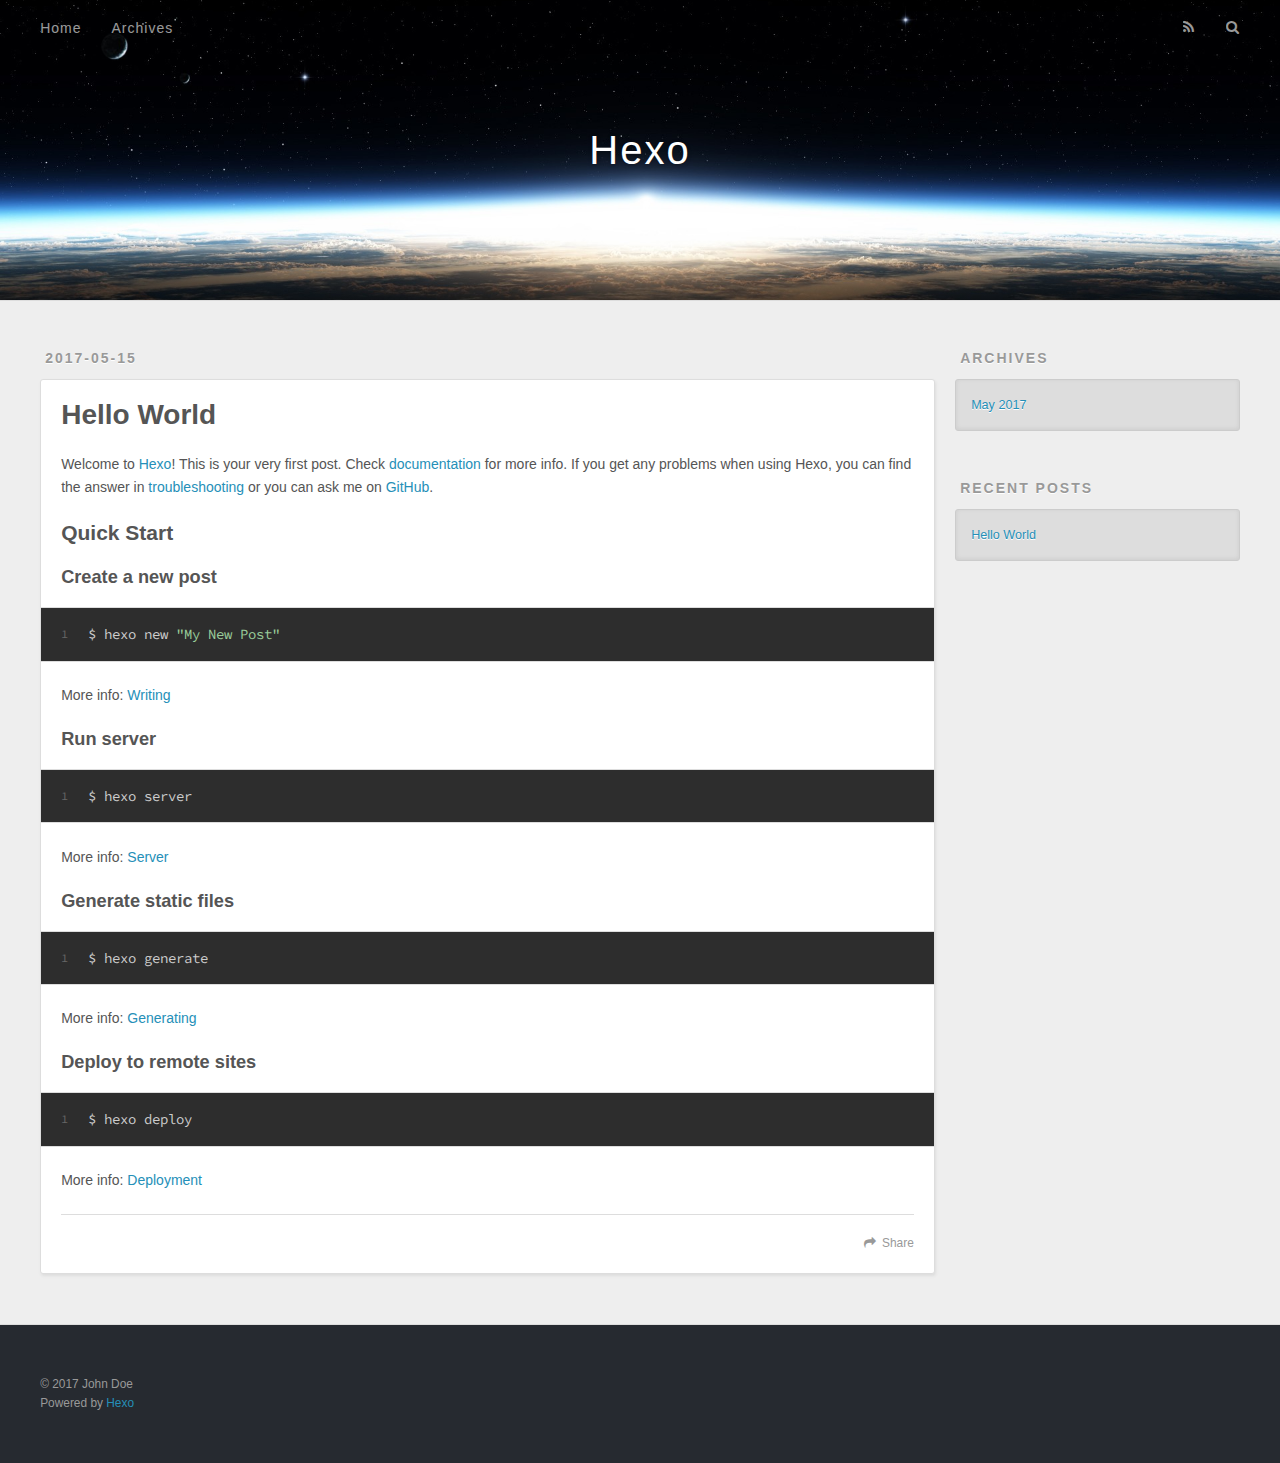
==== index.html @ 4400b2f4 "Hexo bolg -1" ====
<!DOCTYPE html>
<html>
<head>
  <meta charset="utf-8">
  
  <title>Hexo</title>
  <meta name="viewport" content="width=device-width, initial-scale=1, maximum-scale=1">
  <meta property="og:type" content="website">
<meta property="og:title" content="Hexo">
<meta property="og:url" content="http://yoursite.com/index.html">
<meta property="og:site_name" content="Hexo">
<meta name="twitter:card" content="summary">
<meta name="twitter:title" content="Hexo">
  
    <link rel="alternate" href="/atom.xml" title="Hexo" type="application/atom+xml">
  
  
    <link rel="icon" href="/favicon.png">
  
  
    <link href="//fonts.googleapis.com/css?family=Source+Code+Pro" rel="stylesheet" type="text/css">
  
  <link rel="stylesheet" href="/css/style.css">
  

</head>

<body>
  <div id="container">
    <div id="wrap">
      <header id="header">
  <div id="banner"></div>
  <div id="header-outer" class="outer">
    <div id="header-title" class="inner">
      <h1 id="logo-wrap">
        <a href="/" id="logo">Hexo</a>
      </h1>
      
    </div>
    <div id="header-inner" class="inner">
      <nav id="main-nav">
        <a id="main-nav-toggle" class="nav-icon"></a>
        
          <a class="main-nav-link" href="/">Home</a>
        
          <a class="main-nav-link" href="/archives">Archives</a>
        
      </nav>
      <nav id="sub-nav">
        
          <a id="nav-rss-link" class="nav-icon" href="/atom.xml" title="RSS Feed"></a>
        
        <a id="nav-search-btn" class="nav-icon" title="Search"></a>
      </nav>
      <div id="search-form-wrap">
        <form action="//google.com/search" method="get" accept-charset="UTF-8" class="search-form"><input type="search" name="q" class="search-form-input" placeholder="Search"><button type="submit" class="search-form-submit">&#xF002;</button><input type="hidden" name="sitesearch" value="http://yoursite.com"></form>
      </div>
    </div>
  </div>
</header>
      <div class="outer">
        <section id="main">
  
    <article id="post-hello-world" class="article article-type-post" itemscope itemprop="blogPost">
  <div class="article-meta">
    <a href="/2017/05/15/hello-world/" class="article-date">
  <time datetime="2017-05-14T20:40:53.000Z" itemprop="datePublished">2017-05-15</time>
</a>
    
  </div>
  <div class="article-inner">
    
    
      <header class="article-header">
        
  
    <h1 itemprop="name">
      <a class="article-title" href="/2017/05/15/hello-world/">Hello World</a>
    </h1>
  

      </header>
    
    <div class="article-entry" itemprop="articleBody">
      
        <p>Welcome to <a href="https://hexo.io/" target="_blank" rel="external">Hexo</a>! This is your very first post. Check <a href="https://hexo.io/docs/" target="_blank" rel="external">documentation</a> for more info. If you get any problems when using Hexo, you can find the answer in <a href="https://hexo.io/docs/troubleshooting.html" target="_blank" rel="external">troubleshooting</a> or you can ask me on <a href="https://github.com/hexojs/hexo/issues" target="_blank" rel="external">GitHub</a>.</p>
<h2 id="Quick-Start"><a href="#Quick-Start" class="headerlink" title="Quick Start"></a>Quick Start</h2><h3 id="Create-a-new-post"><a href="#Create-a-new-post" class="headerlink" title="Create a new post"></a>Create a new post</h3><figure class="highlight bash"><table><tr><td class="gutter"><pre><div class="line">1</div></pre></td><td class="code"><pre><div class="line">$ hexo new <span class="string">"My New Post"</span></div></pre></td></tr></table></figure>
<p>More info: <a href="https://hexo.io/docs/writing.html" target="_blank" rel="external">Writing</a></p>
<h3 id="Run-server"><a href="#Run-server" class="headerlink" title="Run server"></a>Run server</h3><figure class="highlight bash"><table><tr><td class="gutter"><pre><div class="line">1</div></pre></td><td class="code"><pre><div class="line">$ hexo server</div></pre></td></tr></table></figure>
<p>More info: <a href="https://hexo.io/docs/server.html" target="_blank" rel="external">Server</a></p>
<h3 id="Generate-static-files"><a href="#Generate-static-files" class="headerlink" title="Generate static files"></a>Generate static files</h3><figure class="highlight bash"><table><tr><td class="gutter"><pre><div class="line">1</div></pre></td><td class="code"><pre><div class="line">$ hexo generate</div></pre></td></tr></table></figure>
<p>More info: <a href="https://hexo.io/docs/generating.html" target="_blank" rel="external">Generating</a></p>
<h3 id="Deploy-to-remote-sites"><a href="#Deploy-to-remote-sites" class="headerlink" title="Deploy to remote sites"></a>Deploy to remote sites</h3><figure class="highlight bash"><table><tr><td class="gutter"><pre><div class="line">1</div></pre></td><td class="code"><pre><div class="line">$ hexo deploy</div></pre></td></tr></table></figure>
<p>More info: <a href="https://hexo.io/docs/deployment.html" target="_blank" rel="external">Deployment</a></p>

      
    </div>
    <footer class="article-footer">
      <a data-url="http://yoursite.com/2017/05/15/hello-world/" data-id="cj2p63cyx0000f2xc9zfy4nhj" class="article-share-link">Share</a>
      
      
    </footer>
  </div>
  
</article>


  

</section>
        
          <aside id="sidebar">
  
    

  
    

  
    
  
    
  <div class="widget-wrap">
    <h3 class="widget-title">Archives</h3>
    <div class="widget">
      <ul class="archive-list"><li class="archive-list-item"><a class="archive-list-link" href="/archives/2017/05/">May 2017</a></li></ul>
    </div>
  </div>


  
    
  <div class="widget-wrap">
    <h3 class="widget-title">Recent Posts</h3>
    <div class="widget">
      <ul>
        
          <li>
            <a href="/2017/05/15/hello-world/">Hello World</a>
          </li>
        
      </ul>
    </div>
  </div>

  
</aside>
        
      </div>
      <footer id="footer">
  
  <div class="outer">
    <div id="footer-info" class="inner">
      &copy; 2017 John Doe<br>
      Powered by <a href="http://hexo.io/" target="_blank">Hexo</a>
    </div>
  </div>
</footer>
    </div>
    <nav id="mobile-nav">
  
    <a href="/" class="mobile-nav-link">Home</a>
  
    <a href="/archives" class="mobile-nav-link">Archives</a>
  
</nav>
    

<script src="//ajax.googleapis.com/ajax/libs/jquery/2.0.3/jquery.min.js"></script>


  <link rel="stylesheet" href="/fancybox/jquery.fancybox.css">
  <script src="/fancybox/jquery.fancybox.pack.js"></script>


<script src="/js/script.js"></script>

  </div>
</body>
</html>
---- css/style.css ----
body {
  width: 100%;
}
body:before,
body:after {
  content: "";
  display: table;
}
body:after {
  clear: both;
}
html,
body,
div,
span,
applet,
object,
iframe,
h1,
h2,
h3,
h4,
h5,
h6,
p,
blockquote,
pre,
a,
abbr,
acronym,
address,
big,
cite,
code,
del,
dfn,
em,
img,
ins,
kbd,
q,
s,
samp,
small,
strike,
strong,
sub,
sup,
tt,
var,
dl,
dt,
dd,
ol,
ul,
li,
fieldset,
form,
label,
legend,
table,
caption,
tbody,
tfoot,
thead,
tr,
th,
td {
  margin: 0;
  padding: 0;
  border: 0;
  outline: 0;
  font-weight: inherit;
  font-style: inherit;
  font-family: inherit;
  font-size: 100%;
  vertical-align: baseline;
}
body {
  line-height: 1;
  color: #000;
  background: #fff;
}
ol,
ul {
  list-style: none;
}
table {
  border-collapse: separate;
  border-spacing: 0;
  vertical-align: middle;
}
caption,
th,
td {
  text-align: left;
  font-weight: normal;
  vertical-align: middle;
}
a img {
  border: none;
}
input,
button {
  margin: 0;
  padding: 0;
}
input::-moz-focus-inner,
button::-moz-focus-inner {
  border: 0;
  padding: 0;
}
@font-face {
  font-family: FontAwesome;
  font-style: normal;
  font-weight: normal;
  src: url("fonts/fontawesome-webfont.eot?v=#4.0.3");
  src: url("fonts/fontawesome-webfont.eot?#iefix&v=#4.0.3") format("embedded-opentype"), url("fonts/fontawesome-webfont.woff?v=#4.0.3") format("woff"), url("fonts/fontawesome-webfont.ttf?v=#4.0.3") format("truetype"), url("fonts/fontawesome-webfont.svg#fontawesomeregular?v=#4.0.3") format("svg");
}
html,
body,
#container {
  height: 100%;
}
body {
  background: #eee;
  font: 14px "Helvetica Neue", Helvetica, Arial, sans-serif;
  -webkit-text-size-adjust: 100%;
}
.outer {
  max-width: 1220px;
  margin: 0 auto;
  padding: 0 20px;
}
.outer:before,
.outer:after {
  content: "";
  display: table;
}
.outer:after {
  clear: both;
}
.inner {
  display: inline;
  float: left;
  width: 98.33333333333333%;
  margin: 0 0.833333333333333%;
}
.left,
.alignleft {
  float: left;
}
.right,
.alignright {
  float: right;
}
.clear {
  clear: both;
}
#container {
  position: relative;
}
.mobile-nav-on {
  overflow: hidden;
}
#wrap {
  height: 100%;
  width: 100%;
  position: absolute;
  top: 0;
  left: 0;
  -webkit-transition: 0.2s ease-out;
  -moz-transition: 0.2s ease-out;
  -ms-transition: 0.2s ease-out;
  transition: 0.2s ease-out;
  z-index: 1;
  background: #eee;
}
.mobile-nav-on #wrap {
  left: 280px;
}
@media screen and (min-width: 768px) {
  #main {
    display: inline;
    float: left;
    width: 73.33333333333333%;
    margin: 0 0.833333333333333%;
  }
}
.article-date,
.article-category-link,
.archive-year,
.widget-title {
  text-decoration: none;
  text-transform: uppercase;
  letter-spacing: 2px;
  color: #999;
  margin-bottom: 1em;
  margin-left: 5px;
  line-height: 1em;
  text-shadow: 0 1px #fff;
  font-weight: bold;
}
.article-inner,
.archive-article-inner {
  background: #fff;
  -webkit-box-shadow: 1px 2px 3px #ddd;
  box-shadow: 1px 2px 3px #ddd;
  border: 1px solid #ddd;
  border-radius: 3px;
}
.article-entry h1,
.widget h1 {
  font-size: 2em;
}
.article-entry h2,
.widget h2 {
  font-size: 1.5em;
}
.article-entry h3,
.widget h3 {
  font-size: 1.3em;
}
.article-entry h4,
.widget h4 {
  font-size: 1.2em;
}
.article-entry h5,
.widget h5 {
  font-size: 1em;
}
.article-entry h6,
.widget h6 {
  font-size: 1em;
  color: #999;
}
.article-entry hr,
.widget hr {
  border: 1px dashed #ddd;
}
.article-entry strong,
.widget strong {
  font-weight: bold;
}
.article-entry em,
.widget em,
.article-entry cite,
.widget cite {
  font-style: italic;
}
.article-entry sup,
.widget sup,
.article-entry sub,
.widget sub {
  font-size: 0.75em;
  line-height: 0;
  position: relative;
  vertical-align: baseline;
}
.article-entry sup,
.widget sup {
  top: -0.5em;
}
.article-entry sub,
.widget sub {
  bottom: -0.2em;
}
.article-entry small,
.widget small {
  font-size: 0.85em;
}
.article-entry acronym,
.widget acronym,
.article-entry abbr,
.widget abbr {
  border-bottom: 1px dotted;
}
.article-entry ul,
.widget ul,
.article-entry ol,
.widget ol,
.article-entry dl,
.widget dl {
  margin: 0 20px;
  line-height: 1.6em;
}
.article-entry ul ul,
.widget ul ul,
.article-entry ol ul,
.widget ol ul,
.article-entry ul ol,
.widget ul ol,
.article-entry ol ol,
.widget ol ol {
  margin-top: 0;
  margin-bottom: 0;
}
.article-entry ul,
.widget ul {
  list-style: disc;
}
.article-entry ol,
.widget ol {
  list-style: decimal;
}
.article-entry dt,
.widget dt {
  font-weight: bold;
}
#header {
  height: 300px;
  position: relative;
  border-bottom: 1px solid #ddd;
}
#header:before,
#header:after {
  content: "";
  position: absolute;
  left: 0;
  right: 0;
  height: 40px;
}
#header:before {
  top: 0;
  background: -webkit-linear-gradient(rgba(0,0,0,0.2), transparent);
  background: -moz-linear-gradient(rgba(0,0,0,0.2), transparent);
  background: -ms-linear-gradient(rgba(0,0,0,0.2), transparent);
  background: linear-gradient(rgba(0,0,0,0.2), transparent);
}
#header:after {
  bottom: 0;
  background: -webkit-linear-gradient(transparent, rgba(0,0,0,0.2));
  background: -moz-linear-gradient(transparent, rgba(0,0,0,0.2));
  background: -ms-linear-gradient(transparent, rgba(0,0,0,0.2));
  background: linear-gradient(transparent, rgba(0,0,0,0.2));
}
#header-outer {
  height: 100%;
  position: relative;
}
#header-inner {
  position: relative;
  overflow: hidden;
}
#banner {
  position: absolute;
  top: 0;
  left: 0;
  width: 100%;
  height: 100%;
  background: url("images/banner.jpg") center #000;
  -webkit-background-size: cover;
  -moz-background-size: cover;
  background-size: cover;
  z-index: -1;
}
#header-title {
  text-align: center;
  height: 40px;
  position: absolute;
  top: 50%;
  left: 0;
  margin-top: -20px;
}
#logo,
#subtitle {
  text-decoration: none;
  color: #fff;
  font-weight: 300;
  text-shadow: 0 1px 4px rgba(0,0,0,0.3);
}
#logo {
  font-size: 40px;
  line-height: 40px;
  letter-spacing: 2px;
}
#subtitle {
  font-size: 16px;
  line-height: 16px;
  letter-spacing: 1px;
}
#subtitle-wrap {
  margin-top: 16px;
}
#main-nav {
  float: left;
  margin-left: -15px;
}
.nav-icon,
.main-nav-link {
  float: left;
  color: #fff;
  opacity: 0.6;
  text-decoration: none;
  text-shadow: 0 1px rgba(0,0,0,0.2);
  -webkit-transition: opacity 0.2s;
  -moz-transition: opacity 0.2s;
  -ms-transition: opacity 0.2s;
  transition: opacity 0.2s;
  display: block;
  padding: 20px 15px;
}
.nav-icon:hover,
.main-nav-link:hover {
  opacity: 1;
}
.nav-icon {
  font-family: FontAwesome;
  text-align: center;
  font-size: 14px;
  width: 14px;
  height: 14px;
  padding: 20px 15px;
  position: relative;
  cursor: pointer;
}
.main-nav-link {
  font-weight: 300;
  letter-spacing: 1px;
}
@media screen and (max-width: 479px) {
  .main-nav-link {
    display: none;
  }
}
#main-nav-toggle {
  display: none;
}
#main-nav-toggle:before {
  content: "\f0c9";
}
@media screen and (max-width: 479px) {
  #main-nav-toggle {
    display: block;
  }
}
#sub-nav {
  float: right;
  margin-right: -15px;
}
#nav-rss-link:before {
  content: "\f09e";
}
#nav-search-btn:before {
  content: "\f002";
}
#search-form-wrap {
  position: absolute;
  top: 15px;
  width: 150px;
  height: 30px;
  right: -150px;
  opacity: 0;
  -webkit-transition: 0.2s ease-out;
  -moz-transition: 0.2s ease-out;
  -ms-transition: 0.2s ease-out;
  transition: 0.2s ease-out;
}
#search-form-wrap.on {
  opacity: 1;
  right: 0;
}
@media screen and (max-width: 479px) {
  #search-form-wrap {
    width: 100%;
    right: -100%;
  }
}
.search-form {
  position: absolute;
  top: 0;
  left: 0;
  right: 0;
  background: #fff;
  padding: 5px 15px;
  border-radius: 15px;
  -webkit-box-shadow: 0 0 10px rgba(0,0,0,0.3);
  box-shadow: 0 0 10px rgba(0,0,0,0.3);
}
.search-form-input {
  border: none;
  background: none;
  color: #555;
  width: 100%;
  font: 13px "Helvetica Neue", Helvetica, Arial, sans-serif;
  outline: none;
}
.search-form-input::-webkit-search-results-decoration,
.search-form-input::-webkit-search-cancel-button {
  -webkit-appearance: none;
}
.search-form-submit {
  position: absolute;
  top: 50%;
  right: 10px;
  margin-top: -7px;
  font: 13px FontAwesome;
  border: none;
  background: none;
  color: #bbb;
  cursor: pointer;
}
.search-form-submit:hover,
.search-form-submit:focus {
  color: #777;
}
.article {
  margin: 50px 0;
}
.article-inner {
  overflow: hidden;
}
.article-meta:before,
.article-meta:after {
  content: "";
  display: table;
}
.article-meta:after {
  clear: both;
}
.article-date {
  float: left;
}
.article-category {
  float: left;
  line-height: 1em;
  color: #ccc;
  text-shadow: 0 1px #fff;
  margin-left: 8px;
}
.article-category:before {
  content: "\2022";
}
.article-category-link {
  margin: 0 12px 1em;
}
.article-header {
  padding: 20px 20px 0;
}
.article-title {
  text-decoration: none;
  font-size: 2em;
  font-weight: bold;
  color: #555;
  line-height: 1.1em;
  -webkit-transition: color 0.2s;
  -moz-transition: color 0.2s;
  -ms-transition: color 0.2s;
  transition: color 0.2s;
}
a.article-title:hover {
  color: #258fb8;
}
.article-entry {
  color: #555;
  padding: 0 20px;
}
.article-entry:before,
.article-entry:after {
  content: "";
  display: table;
}
.article-entry:after {
  clear: both;
}
.article-entry p,
.article-entry table {
  line-height: 1.6em;
  margin: 1.6em 0;
}
.article-entry h1,
.article-entry h2,
.article-entry h3,
.article-entry h4,
.article-entry h5,
.article-entry h6 {
  font-weight: bold;
}
.article-entry h1,
.article-entry h2,
.article-entry h3,
.article-entry h4,
.article-entry h5,
.article-entry h6 {
  line-height: 1.1em;
  margin: 1.1em 0;
}
.article-entry a {
  color: #258fb8;
  text-decoration: none;
}
.article-entry a:hover {
  text-decoration: underline;
}
.article-entry ul,
.article-entry ol,
.article-entry dl {
  margin-top: 1.6em;
  margin-bottom: 1.6em;
}
.article-entry img,
.article-entry video {
  max-width: 100%;
  height: auto;
  display: block;
  margin: auto;
}
.article-entry iframe {
  border: none;
}
.article-entry table {
  width: 100%;
  border-collapse: collapse;
  border-spacing: 0;
}
.article-entry th {
  font-weight: bold;
  border-bottom: 3px solid #ddd;
  padding-bottom: 0.5em;
}
.article-entry td {
  border-bottom: 1px solid #ddd;
  padding: 10px 0;
}
.article-entry blockquote {
  font-family: Georgia, "Times New Roman", serif;
  font-size: 1.4em;
  margin: 1.6em 20px;
  text-align: center;
}
.article-entry blockquote footer {
  font-size: 14px;
  margin: 1.6em 0;
  font-family: "Helvetica Neue", Helvetica, Arial, sans-serif;
}
.article-entry blockquote footer cite:before {
  content: "—";
  padding: 0 0.5em;
}
.article-entry .pullquote {
  text-align: left;
  width: 45%;
  margin: 0;
}
.article-entry .pullquote.left {
  margin-left: 0.5em;
  margin-right: 1em;
}
.article-entry .pullquote.right {
  margin-right: 0.5em;
  margin-left: 1em;
}
.article-entry .caption {
  color: #999;
  display: block;
  font-size: 0.9em;
  margin-top: 0.5em;
  position: relative;
  text-align: center;
}
.article-entry .video-container {
  position: relative;
  padding-top: 56.25%;
  height: 0;
  overflow: hidden;
}
.article-entry .video-container iframe,
.article-entry .video-container object,
.article-entry .video-container embed {
  position: absolute;
  top: 0;
  left: 0;
  width: 100%;
  height: 100%;
  margin-top: 0;
}
.article-more-link a {
  display: inline-block;
  line-height: 1em;
  padding: 6px 15px;
  border-radius: 15px;
  background: #eee;
  color: #999;
  text-shadow: 0 1px #fff;
  text-decoration: none;
}
.article-more-link a:hover {
  background: #258fb8;
  color: #fff;
  text-decoration: none;
  text-shadow: 0 1px #1e7293;
}
.article-footer {
  font-size: 0.85em;
  line-height: 1.6em;
  border-top: 1px solid #ddd;
  padding-top: 1.6em;
  margin: 0 20px 20px;
}
.article-footer:before,
.article-footer:after {
  content: "";
  display: table;
}
.article-footer:after {
  clear: both;
}
.article-footer a {
  color: #999;
  text-decoration: none;
}
.article-footer a:hover {
  color: #555;
}
.article-tag-list-item {
  float: left;
  margin-right: 10px;
}
.article-tag-list-link:before {
  content: "#";
}
.article-comment-link {
  float: right;
}
.article-comment-link:before {
  content: "\f075";
  font-family: FontAwesome;
  padding-right: 8px;
}
.article-share-link {
  cursor: pointer;
  float: right;
  margin-left: 20px;
}
.article-share-link:before {
  content: "\f064";
  font-family: FontAwesome;
  padding-right: 6px;
}
#article-nav {
  position: relative;
}
#article-nav:before,
#article-nav:after {
  content: "";
  display: table;
}
#article-nav:after {
  clear: both;
}
@media screen and (min-width: 768px) {
  #article-nav {
    margin: 50px 0;
  }
  #article-nav:before {
    width: 8px;
    height: 8px;
    position: absolute;
    top: 50%;
    left: 50%;
    margin-top: -4px;
    margin-left: -4px;
    content: "";
    border-radius: 50%;
    background: #ddd;
    -webkit-box-shadow: 0 1px 2px #fff;
    box-shadow: 0 1px 2px #fff;
  }
}
.article-nav-link-wrap {
  text-decoration: none;
  text-shadow: 0 1px #fff;
  color: #999;
  -webkit-box-sizing: border-box;
  -moz-box-sizing: border-box;
  box-sizing: border-box;
  margin-top: 50px;
  text-align: center;
  display: block;
}
.article-nav-link-wrap:hover {
  color: #555;
}
@media screen and (min-width: 768px) {
  .article-nav-link-wrap {
    width: 50%;
    margin-top: 0;
  }
}
@media screen and (min-width: 768px) {
  #article-nav-newer {
    float: left;
    text-align: right;
    padding-right: 20px;
  }
}
@media screen and (min-width: 768px) {
  #article-nav-older {
    float: right;
    text-align: left;
    padding-left: 20px;
  }
}
.article-nav-caption {
  text-transform: uppercase;
  letter-spacing: 2px;
  color: #ddd;
  line-height: 1em;
  font-weight: bold;
}
#article-nav-newer .article-nav-caption {
  margin-right: -2px;
}
.article-nav-title {
  font-size: 0.85em;
  line-height: 1.6em;
  margin-top: 0.5em;
}
.article-share-box {
  position: absolute;
  display: none;
  background: #fff;
  -webkit-box-shadow: 1px 2px 10px rgba(0,0,0,0.2);
  box-shadow: 1px 2px 10px rgba(0,0,0,0.2);
  border-radius: 3px;
  margin-left: -145px;
  overflow: hidden;
  z-index: 1;
}
.article-share-box.on {
  display: block;
}
.article-share-input {
  width: 100%;
  background: none;
  -webkit-box-sizing: border-box;
  -moz-box-sizing: border-box;
  box-sizing: border-box;
  font: 14px "Helvetica Neue", Helvetica, Arial, sans-serif;
  padding: 0 15px;
  color: #555;
  outline: none;
  border: 1px solid #ddd;
  border-radius: 3px 3px 0 0;
  height: 36px;
  line-height: 36px;
}
.article-share-links {
  background: #eee;
}
.article-share-links:before,
.article-share-links:after {
  content: "";
  display: table;
}
.article-share-links:after {
  clear: both;
}
.article-share-twitter,
.article-share-facebook,
.article-share-pinterest,
.article-share-google {
  width: 50px;
  height: 36px;
  display: block;
  float: left;
  position: relative;
  color: #999;
  text-shadow: 0 1px #fff;
}
.article-share-twitter:before,
.article-share-facebook:before,
.article-share-pinterest:before,
.article-share-google:before {
  font-size: 20px;
  font-family: FontAwesome;
  width: 20px;
  height: 20px;
  position: absolute;
  top: 50%;
  left: 50%;
  margin-top: -10px;
  margin-left: -10px;
  text-align: center;
}
.article-share-twitter:hover,
.article-share-facebook:hover,
.article-share-pinterest:hover,
.article-share-google:hover {
  color: #fff;
}
.article-share-twitter:before {
  content: "\f099";
}
.article-share-twitter:hover {
  background: #00aced;
  text-shadow: 0 1px #008abe;
}
.article-share-facebook:before {
  content: "\f09a";
}
.article-share-facebook:hover {
  background: #3b5998;
  text-shadow: 0 1px #2f477a;
}
.article-share-pinterest:before {
  content: "\f0d2";
}
.article-share-pinterest:hover {
  background: #cb2027;
  text-shadow: 0 1px #a21a1f;
}
.article-share-google:before {
  content: "\f0d5";
}
.article-share-google:hover {
  background: #dd4b39;
  text-shadow: 0 1px #be3221;
}
.article-gallery {
  background: #000;
  position: relative;
}
.article-gallery-photos {
  position: relative;
  overflow: hidden;
}
.article-gallery-img {
  display: none;
  max-width: 100%;
}
.article-gallery-img:first-child {
  display: block;
}
.article-gallery-img.loaded {
  position: absolute;
  display: block;
}
.article-gallery-img img {
  display: block;
  max-width: 100%;
  margin: 0 auto;
}
#comments {
  background: #fff;
  -webkit-box-shadow: 1px 2px 3px #ddd;
  box-shadow: 1px 2px 3px #ddd;
  padding: 20px;
  border: 1px solid #ddd;
  border-radius: 3px;
  margin: 50px 0;
}
#comments a {
  color: #258fb8;
}
.archives-wrap {
  margin: 50px 0;
}
.archives:before,
.archives:after {
  content: "";
  display: table;
}
.archives:after {
  clear: both;
}
.archive-year-wrap {
  margin-bottom: 1em;
}
.archives {
  -webkit-column-gap: 10px;
  -moz-column-gap: 10px;
  column-gap: 10px;
}
@media screen and (min-width: 480px) and (max-width: 767px) {
  .archives {
    -webkit-column-count: 2;
    -moz-column-count: 2;
    column-count: 2;
  }
}
@media screen and (min-width: 768px) {
  .archives {
    -webkit-column-count: 3;
    -moz-column-count: 3;
    column-count: 3;
  }
}
.archive-article {
  -webkit-column-break-inside: avoid;
  page-break-inside: avoid;
  overflow: hidden;
  break-inside: avoid-column;
}
.archive-article-inner {
  padding: 10px;
  margin-bottom: 15px;
}
.archive-article-title {
  text-decoration: none;
  font-weight: bold;
  color: #555;
  -webkit-transition: color 0.2s;
  -moz-transition: color 0.2s;
  -ms-transition: color 0.2s;
  transition: color 0.2s;
  line-height: 1.6em;
}
.archive-article-title:hover {
  color: #258fb8;
}
.archive-article-footer {
  margin-top: 1em;
}
.archive-article-date {
  color: #999;
  text-decoration: none;
  font-size: 0.85em;
  line-height: 1em;
  margin-bottom: 0.5em;
  display: block;
}
#page-nav {
  margin: 50px auto;
  background: #fff;
  -webkit-box-shadow: 1px 2px 3px #ddd;
  box-shadow: 1px 2px 3px #ddd;
  border: 1px solid #ddd;
  border-radius: 3px;
  text-align: center;
  color: #999;
  overflow: hidden;
}
#page-nav:before,
#page-nav:after {
  content: "";
  display: table;
}
#page-nav:after {
  clear: both;
}
#page-nav a,
#page-nav span {
  padding: 10px 20px;
  line-height: 1;
  height: 2ex;
}
#page-nav a {
  color: #999;
  text-decoration: none;
}
#page-nav a:hover {
  background: #999;
  color: #fff;
}
#page-nav .prev {
  float: left;
}
#page-nav .next {
  float: right;
}
#page-nav .page-number {
  display: inline-block;
}
@media screen and (max-width: 479px) {
  #page-nav .page-number {
    display: none;
  }
}
#page-nav .current {
  color: #555;
  font-weight: bold;
}
#page-nav .space {
  color: #ddd;
}
#footer {
  background: #262a30;
  padding: 50px 0;
  border-top: 1px solid #ddd;
  color: #999;
}
#footer a {
  color: #258fb8;
  text-decoration: none;
}
#footer a:hover {
  text-decoration: underline;
}
#footer-info {
  line-height: 1.6em;
  font-size: 0.85em;
}
.article-entry pre,
.article-entry .highlight {
  background: #2d2d2d;
  margin: 0 -20px;
  padding: 15px 20px;
  border-style: solid;
  border-color: #ddd;
  border-width: 1px 0;
  overflow: auto;
  color: #ccc;
  line-height: 22.400000000000002px;
}
.article-entry .highlight .gutter pre,
.article-entry .gist .gist-file .gist-data .line-numbers {
  color: #666;
  font-size: 0.85em;
}
.article-entry pre,
.article-entry code {
  font-family: "Source Code Pro", Consolas, Monaco, Menlo, Consolas, monospace;
}
.article-entry code {
  background: #eee;
  text-shadow: 0 1px #fff;
  padding: 0 0.3em;
}
.article-entry pre code {
  background: none;
  text-shadow: none;
  padding: 0;
}
.article-entry .highlight pre {
  border: none;
  margin: 0;
  padding: 0;
}
.article-entry .highlight table {
  margin: 0;
  width: auto;
}
.article-entry .highlight td {
  border: none;
  padding: 0;
}
.article-entry .highlight figcaption {
  font-size: 0.85em;
  color: #999;
  line-height: 1em;
  margin-bottom: 1em;
}
.article-entry .highlight figcaption:before,
.article-entry .highlight figcaption:after {
  content: "";
  display: table;
}
.article-entry .highlight figcaption:after {
  clear: both;
}
.article-entry .highlight figcaption a {
  float: right;
}
.article-entry .highlight .gutter pre {
  text-align: right;
  padding-right: 20px;
}
.article-entry .highlight .line {
  height: 22.400000000000002px;
}
.article-entry .highlight .line.marked {
  background: #515151;
}
.article-entry .gist {
  margin: 0 -20px;
  border-style: solid;
  border-color: #ddd;
  border-width: 1px 0;
  background: #2d2d2d;
  padding: 15px 20px 15px 0;
}
.article-entry .gist .gist-file {
  border: none;
  font-family: "Source Code Pro", Consolas, Monaco, Menlo, Consolas, monospace;
  margin: 0;
}
.article-entry .gist .gist-file .gist-data {
  background: none;
  border: none;
}
.article-entry .gist .gist-file .gist-data .line-numbers {
  background: none;
  border: none;
  padding: 0 20px 0 0;
}
.article-entry .gist .gist-file .gist-data .line-data {
  padding: 0 !important;
}
.article-entry .gist .gist-file .highlight {
  margin: 0;
  padding: 0;
  border: none;
}
.article-entry .gist .gist-file .gist-meta {
  background: #2d2d2d;
  color: #999;
  font: 0.85em "Helvetica Neue", Helvetica, Arial, sans-serif;
  text-shadow: 0 0;
  padding: 0;
  margin-top: 1em;
  margin-left: 20px;
}
.article-entry .gist .gist-file .gist-meta a {
  color: #258fb8;
  font-weight: normal;
}
.article-entry .gist .gist-file .gist-meta a:hover {
  text-decoration: underline;
}
pre .comment,
pre .title {
  color: #999;
}
pre .variable,
pre .attribute,
pre .tag,
pre .regexp,
pre .ruby .constant,
pre .xml .tag .title,
pre .xml .pi,
pre .xml .doctype,
pre .html .doctype,
pre .css .id,
pre .css .class,
pre .css .pseudo {
  color: #f2777a;
}
pre .number,
pre .preprocessor,
pre .built_in,
pre .literal,
pre .params,
pre .constant {
  color: #f99157;
}
pre .class,
pre .ruby .class .title,
pre .css .rules .attribute {
  color: #9c9;
}
pre .string,
pre .value,
pre .inheritance,
pre .header,
pre .ruby .symbol,
pre .xml .cdata {
  color: #9c9;
}
pre .css .hexcolor {
  color: #6cc;
}
pre .function,
pre .python .decorator,
pre .python .title,
pre .ruby .function .title,
pre .ruby .title .keyword,
pre .perl .sub,
pre .javascript .title,
pre .coffeescript .title {
  color: #69c;
}
pre .keyword,
pre .javascript .function {
  color: #c9c;
}
@media screen and (max-width: 479px) {
  #mobile-nav {
    position: absolute;
    top: 0;
    left: 0;
    width: 280px;
    height: 100%;
    background: #191919;
    border-right: 1px solid #fff;
  }
}
@media screen and (max-width: 479px) {
  .mobile-nav-link {
    display: block;
    color: #999;
    text-decoration: none;
    padding: 15px 20px;
    font-weight: bold;
  }
  .mobile-nav-link:hover {
    color: #fff;
  }
}
@media screen and (min-width: 768px) {
  #sidebar {
    display: inline;
    float: left;
    width: 23.333333333333332%;
    margin: 0 0.833333333333333%;
  }
}
.widget-wrap {
  margin: 50px 0;
}
.widget {
  color: #777;
  text-shadow: 0 1px #fff;
  background: #ddd;
  -webkit-box-shadow: 0 -1px 4px #ccc inset;
  box-shadow: 0 -1px 4px #ccc inset;
  border: 1px solid #ccc;
  padding: 15px;
  border-radius: 3px;
}
.widget a {
  color: #258fb8;
  text-decoration: none;
}
.widget a:hover {
  text-decoration: underline;
}
.widget ul ul,
.widget ol ul,
.widget dl ul,
.widget ul ol,
.widget ol ol,
.widget dl ol,
.widget ul dl,
.widget ol dl,
.widget dl dl {
  margin-left: 15px;
  list-style: disc;
}
.widget {
  line-height: 1.6em;
  word-wrap: break-word;
  font-size: 0.9em;
}
.widget ul,
.widget ol {
  list-style: none;
  margin: 0;
}
.widget ul ul,
.widget ol ul,
.widget ul ol,
.widget ol ol {
  margin: 0 20px;
}
.widget ul ul,
.widget ol ul {
  list-style: disc;
}
.widget ul ol,
.widget ol ol {
  list-style: decimal;
}
.category-list-count,
.tag-list-count,
.archive-list-count {
  padding-left: 5px;
  color: #999;
  font-size: 0.85em;
}
.category-list-count:before,
.tag-list-count:before,
.archive-list-count:before {
  content: "(";
}
.category-list-count:after,
.tag-list-count:after,
.archive-list-count:after {
  content: ")";
}
.tagcloud a {
  margin-right: 5px;
  display: inline-block;
}
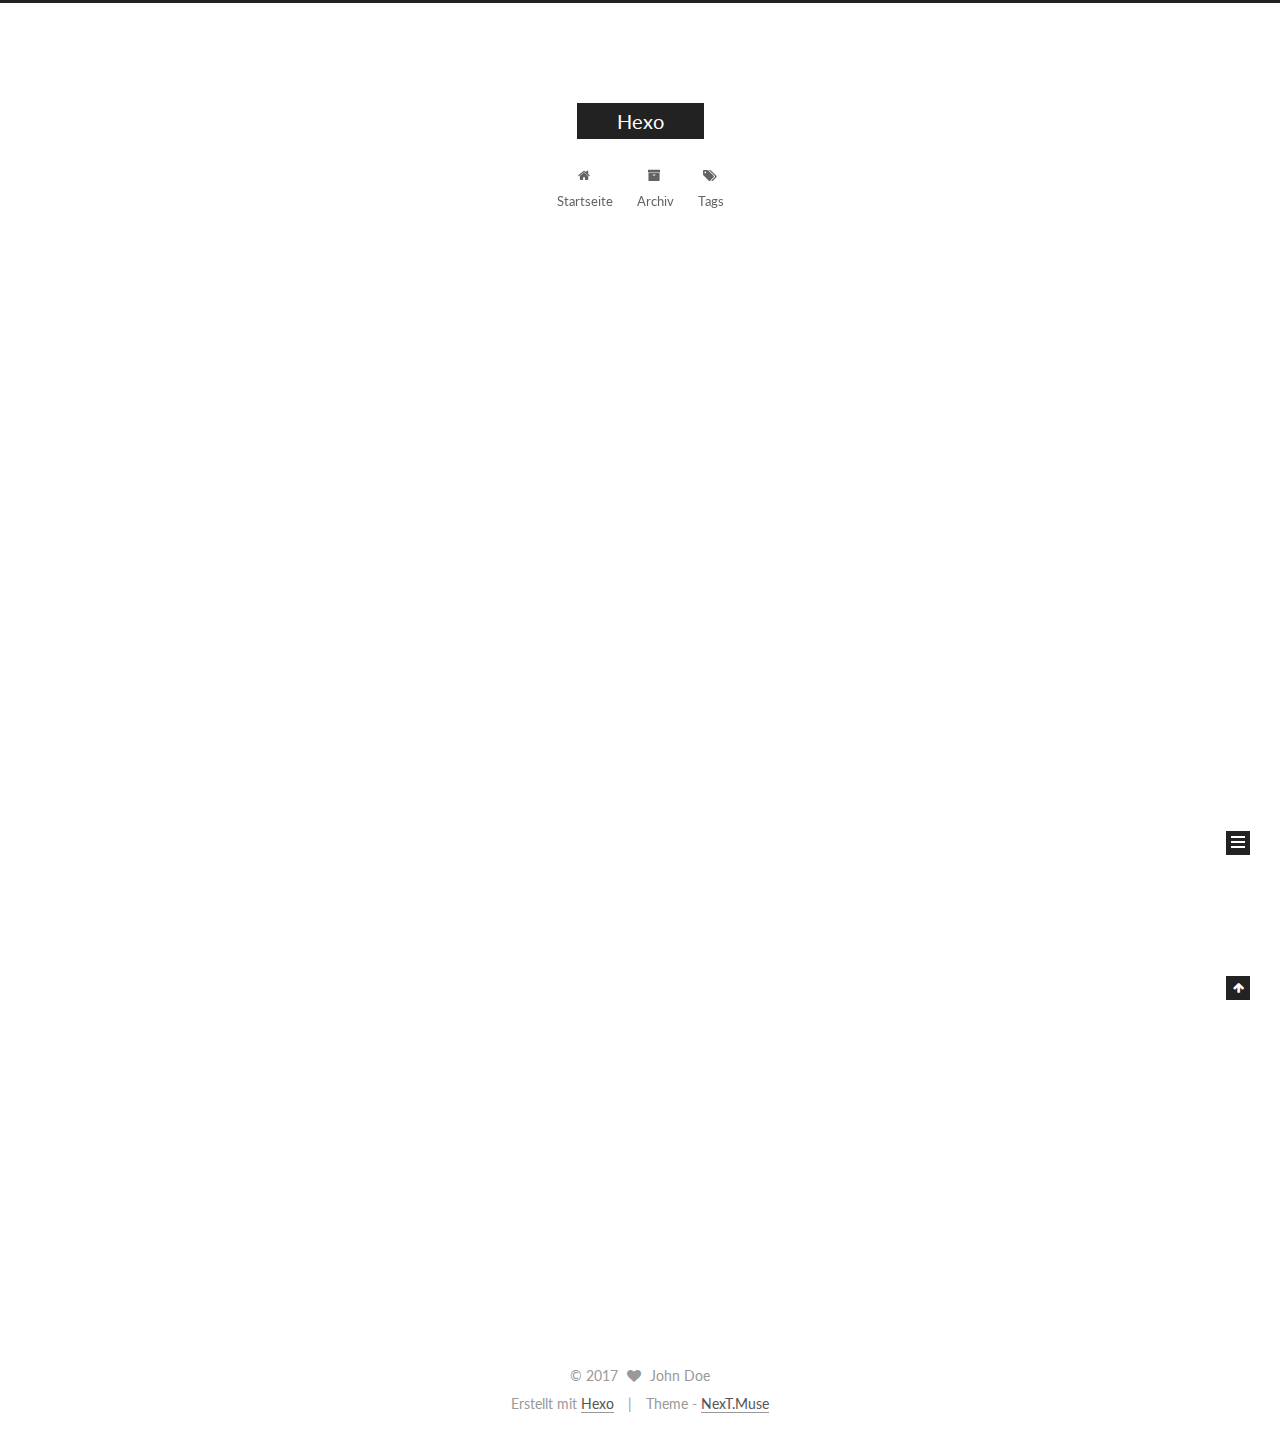
==== commit 3ec321d4: "Hexo bolg -1" ====
--- a/index.html
+++ b/index.html
@@ -1,89 +1,325 @@
-<!DOCTYPE html>
-<html>
+<!doctype html>
+
+
+
+  
+
+
+<html class="theme-next muse use-motion" lang="">
 <head>
-  <meta charset="utf-8">
-  
-  <title>Hexo</title>
-  <meta name="viewport" content="width=device-width, initial-scale=1, maximum-scale=1">
-  <meta property="og:type" content="website">
+  <meta charset="UTF-8"/>
+<meta http-equiv="X-UA-Compatible" content="IE=edge" />
+<meta name="viewport" content="width=device-width, initial-scale=1, maximum-scale=1"/>
+
+
+
+
+
+
+<meta http-equiv="Cache-Control" content="no-transform" />
+<meta http-equiv="Cache-Control" content="no-siteapp" />
+
+
+
+
+
+
+
+
+
+
+
+
+
+
+
+  
+  
+  <link href="/lib/fancybox/source/jquery.fancybox.css?v=2.1.5" rel="stylesheet" type="text/css" />
+
+
+
+
+  
+  
+  
+  
+
+  
+    
+    
+  
+
+  
+
+  
+
+  
+
+  
+
+  
+    
+    
+    <link href="//fonts.googleapis.com/css?family=Lato:300,300italic,400,400italic,700,700italic&subset=latin,latin-ext" rel="stylesheet" type="text/css">
+  
+
+
+
+
+
+
+<link href="/lib/font-awesome/css/font-awesome.min.css?v=4.6.2" rel="stylesheet" type="text/css" />
+
+<link href="/css/main.css?v=5.1.1" rel="stylesheet" type="text/css" />
+
+
+  <meta name="keywords" content="Hexo, NexT" />
+
+
+
+
+
+
+
+
+  <link rel="shortcut icon" type="image/x-icon" href="/favicon.ico?v=5.1.1" />
+
+
+
+
+
+
+<meta property="og:type" content="website">
 <meta property="og:title" content="Hexo">
 <meta property="og:url" content="http://yoursite.com/index.html">
 <meta property="og:site_name" content="Hexo">
 <meta name="twitter:card" content="summary">
 <meta name="twitter:title" content="Hexo">
-  
-    <link rel="alternate" href="/atom.xml" title="Hexo" type="application/atom+xml">
-  
-  
-    <link rel="icon" href="/favicon.png">
-  
-  
-    <link href="//fonts.googleapis.com/css?family=Source+Code+Pro" rel="stylesheet" type="text/css">
-  
-  <link rel="stylesheet" href="/css/style.css">
-  
-
+
+
+
+<script type="text/javascript" id="hexo.configurations">
+  var NexT = window.NexT || {};
+  var CONFIG = {
+    root: '/',
+    scheme: 'Muse',
+    sidebar: {"position":"left","display":"post","offset":12,"offset_float":0,"b2t":false,"scrollpercent":false},
+    fancybox: true,
+    motion: true,
+    duoshuo: {
+      userId: '0',
+      author: 'Author'
+    },
+    algolia: {
+      applicationID: '',
+      apiKey: '',
+      indexName: '',
+      hits: {"per_page":10},
+      labels: {"input_placeholder":"Search for Posts","hits_empty":"We didn't find any results for the search: ${query}","hits_stats":"${hits} results found in ${time} ms"}
+    }
+  };
+</script>
+
+
+
+  <link rel="canonical" href="http://yoursite.com/"/>
+
+
+
+
+
+  <title>Hexo</title>
 </head>
 
-<body>
-  <div id="container">
-    <div id="wrap">
-      <header id="header">
-  <div id="banner"></div>
-  <div id="header-outer" class="outer">
-    <div id="header-title" class="inner">
-      <h1 id="logo-wrap">
-        <a href="/" id="logo">Hexo</a>
-      </h1>
-      
+<body itemscope itemtype="http://schema.org/WebPage" lang="">
+
+  
+
+
+
+
+
+
+
+
+
+
+
+
+
+
+
+  
+  
+    
+  
+
+  <div class="container sidebar-position-left 
+   page-home 
+ ">
+    <div class="headband"></div>
+
+    <header id="header" class="header" itemscope itemtype="http://schema.org/WPHeader">
+      <div class="header-inner"><div class="site-brand-wrapper">
+  <div class="site-meta ">
+    
+
+    <div class="custom-logo-site-title">
+      <a href="/"  class="brand" rel="start">
+        <span class="logo-line-before"><i></i></span>
+        <span class="site-title">Hexo</span>
+        <span class="logo-line-after"><i></i></span>
+      </a>
     </div>
-    <div id="header-inner" class="inner">
-      <nav id="main-nav">
-        <a id="main-nav-toggle" class="nav-icon"></a>
-        
-          <a class="main-nav-link" href="/">Home</a>
-        
-          <a class="main-nav-link" href="/archives">Archives</a>
-        
-      </nav>
-      <nav id="sub-nav">
-        
-          <a id="nav-rss-link" class="nav-icon" href="/atom.xml" title="RSS Feed"></a>
-        
-        <a id="nav-search-btn" class="nav-icon" title="Search"></a>
-      </nav>
-      <div id="search-form-wrap">
-        <form action="//google.com/search" method="get" accept-charset="UTF-8" class="search-form"><input type="search" name="q" class="search-form-input" placeholder="Search"><button type="submit" class="search-form-submit">&#xF002;</button><input type="hidden" name="sitesearch" value="http://yoursite.com"></form>
-      </div>
-    </div>
+      
+        <p class="site-subtitle"></p>
+      
   </div>
-</header>
-      <div class="outer">
-        <section id="main">
-  
-    <article id="post-hello-world" class="article article-type-post" itemscope itemprop="blogPost">
-  <div class="article-meta">
-    <a href="/2017/05/15/hello-world/" class="article-date">
-  <time datetime="2017-05-14T20:40:53.000Z" itemprop="datePublished">2017-05-15</time>
-</a>
-    
+
+  <div class="site-nav-toggle">
+    <button>
+      <span class="btn-bar"></span>
+      <span class="btn-bar"></span>
+      <span class="btn-bar"></span>
+    </button>
   </div>
-  <div class="article-inner">
-    
-    
-      <header class="article-header">
-        
-  
-    <h1 itemprop="name">
-      <a class="article-title" href="/2017/05/15/hello-world/">Hello World</a>
-    </h1>
-  
-
+</div>
+
+<nav class="site-nav">
+  
+
+  
+    <ul id="menu" class="menu">
+      
+        
+        <li class="menu-item menu-item-home">
+          <a href="/" rel="section">
+            
+              <i class="menu-item-icon fa fa-fw fa-home"></i> <br />
+            
+            Startseite
+          </a>
+        </li>
+      
+        
+        <li class="menu-item menu-item-archives">
+          <a href="/archives" rel="section">
+            
+              <i class="menu-item-icon fa fa-fw fa-archive"></i> <br />
+            
+            Archiv
+          </a>
+        </li>
+      
+        
+        <li class="menu-item menu-item-tags">
+          <a href="/tags" rel="section">
+            
+              <i class="menu-item-icon fa fa-fw fa-tags"></i> <br />
+            
+            Tags
+          </a>
+        </li>
+      
+
+      
+    </ul>
+  
+
+  
+</nav>
+
+
+
+ </div>
+    </header>
+
+    <main id="main" class="main">
+      <div class="main-inner">
+        <div class="content-wrap">
+          <div id="content" class="content">
+            
+  <section id="posts" class="posts-expand">
+    
+      
+
+  
+
+  
+  
+  
+
+  <article class="post post-type-normal " itemscope itemtype="http://schema.org/Article">
+    <link itemprop="mainEntityOfPage" href="http://yoursite.com/2017/05/15/hello-world/">
+
+    <span hidden itemprop="author" itemscope itemtype="http://schema.org/Person">
+      <meta itemprop="name" content="John Doe">
+      <meta itemprop="description" content="">
+      <meta itemprop="image" content="/images/avatar.gif">
+    </span>
+
+    <span hidden itemprop="publisher" itemscope itemtype="http://schema.org/Organization">
+      <meta itemprop="name" content="Hexo">
+    </span>
+
+    
+      <header class="post-header">
+
+        
+        
+          <h1 class="post-title" itemprop="name headline">
+                
+                <a class="post-title-link" href="/2017/05/15/hello-world/" itemprop="url">Hello World</a></h1>
+        
+
+        <div class="post-meta">
+          <span class="post-time">
+            
+              <span class="post-meta-item-icon">
+                <i class="fa fa-calendar-o"></i>
+              </span>
+              
+                <span class="post-meta-item-text">Veröffentlicht am</span>
+              
+              <time title="Post created" itemprop="dateCreated datePublished" datetime="2017-05-15T04:40:53+08:00">
+                2017-05-15
+              </time>
+            
+
+            
+
+            
+          </span>
+
+          
+
+          
+            
+          
+
+          
+          
+
+          
+
+          
+
+          
+
+        </div>
       </header>
     
-    <div class="article-entry" itemprop="articleBody">
-      
-        <p>Welcome to <a href="https://hexo.io/" target="_blank" rel="external">Hexo</a>! This is your very first post. Check <a href="https://hexo.io/docs/" target="_blank" rel="external">documentation</a> for more info. If you get any problems when using Hexo, you can find the answer in <a href="https://hexo.io/docs/troubleshooting.html" target="_blank" rel="external">troubleshooting</a> or you can ask me on <a href="https://github.com/hexojs/hexo/issues" target="_blank" rel="external">GitHub</a>.</p>
+
+    <div class="post-body" itemprop="articleBody">
+
+      
+      
+
+      
+        
+          
+            <p>Welcome to <a href="https://hexo.io/" target="_blank" rel="external">Hexo</a>! This is your very first post. Check <a href="https://hexo.io/docs/" target="_blank" rel="external">documentation</a> for more info. If you get any problems when using Hexo, you can find the answer in <a href="https://hexo.io/docs/troubleshooting.html" target="_blank" rel="external">troubleshooting</a> or you can ask me on <a href="https://github.com/hexojs/hexo/issues" target="_blank" rel="external">GitHub</a>.</p>
 <h2 id="Quick-Start"><a href="#Quick-Start" class="headerlink" title="Quick Start"></a>Quick Start</h2><h3 id="Create-a-new-post"><a href="#Create-a-new-post" class="headerlink" title="Create a new post"></a>Create a new post</h3><figure class="highlight bash"><table><tr><td class="gutter"><pre><div class="line">1</div></pre></td><td class="code"><pre><div class="line">$ hexo new <span class="string">"My New Post"</span></div></pre></td></tr></table></figure>
 <p>More info: <a href="https://hexo.io/docs/writing.html" target="_blank" rel="external">Writing</a></p>
 <h3 id="Run-server"><a href="#Run-server" class="headerlink" title="Run server"></a>Run server</h3><figure class="highlight bash"><table><tr><td class="gutter"><pre><div class="line">1</div></pre></td><td class="code"><pre><div class="line">$ hexo server</div></pre></td></tr></table></figure>
@@ -93,88 +329,282 @@
 <h3 id="Deploy-to-remote-sites"><a href="#Deploy-to-remote-sites" class="headerlink" title="Deploy to remote sites"></a>Deploy to remote sites</h3><figure class="highlight bash"><table><tr><td class="gutter"><pre><div class="line">1</div></pre></td><td class="code"><pre><div class="line">$ hexo deploy</div></pre></td></tr></table></figure>
 <p>More info: <a href="https://hexo.io/docs/deployment.html" target="_blank" rel="external">Deployment</a></p>
 
+          
+        
       
     </div>
-    <footer class="article-footer">
-      <a data-url="http://yoursite.com/2017/05/15/hello-world/" data-id="cj2p63cyx0000f2xc9zfy4nhj" class="article-share-link">Share</a>
-      
+
+    <div>
+      
+    </div>
+
+    <div>
+      
+    </div>
+
+    <div>
+      
+    </div>
+
+    <footer class="post-footer">
+      
+
+      
+
+      
+
+      
+      
+        <div class="post-eof"></div>
       
     </footer>
-  </div>
-  
-</article>
-
-
-  
-
-</section>
-        
-          <aside id="sidebar">
-  
-    
-
-  
-    
-
-  
-    
-  
-    
-  <div class="widget-wrap">
-    <h3 class="widget-title">Archives</h3>
-    <div class="widget">
-      <ul class="archive-list"><li class="archive-list-item"><a class="archive-list-link" href="/archives/2017/05/">May 2017</a></li></ul>
+  </article>
+
+
+    
+  </section>
+
+  
+
+
+          </div>
+          
+
+
+          
+
+        </div>
+        
+          
+  
+  <div class="sidebar-toggle">
+    <div class="sidebar-toggle-line-wrap">
+      <span class="sidebar-toggle-line sidebar-toggle-line-first"></span>
+      <span class="sidebar-toggle-line sidebar-toggle-line-middle"></span>
+      <span class="sidebar-toggle-line sidebar-toggle-line-last"></span>
     </div>
   </div>
 
-
-  
-    
-  <div class="widget-wrap">
-    <h3 class="widget-title">Recent Posts</h3>
-    <div class="widget">
-      <ul>
-        
-          <li>
-            <a href="/2017/05/15/hello-world/">Hello World</a>
-          </li>
-        
-      </ul>
+  <aside id="sidebar" class="sidebar">
+    <div class="sidebar-inner">
+
+      
+
+      
+
+      <section class="site-overview sidebar-panel sidebar-panel-active">
+        <div class="site-author motion-element" itemprop="author" itemscope itemtype="http://schema.org/Person">
+          <img class="site-author-image" itemprop="image"
+               src="/images/avatar.gif"
+               alt="John Doe" />
+          <p class="site-author-name" itemprop="name">John Doe</p>
+           
+              <p class="site-description motion-element" itemprop="description"></p>
+          
+        </div>
+        <nav class="site-state motion-element">
+
+          
+            <div class="site-state-item site-state-posts">
+              <a href="/archives">
+                <span class="site-state-item-count">1</span>
+                <span class="site-state-item-name">Artikel</span>
+              </a>
+            </div>
+          
+
+          
+
+          
+
+        </nav>
+
+        
+
+        <div class="links-of-author motion-element">
+          
+        </div>
+
+        
+        
+
+        
+        
+
+        
+
+
+      </section>
+
+      
+
+      
+
     </div>
+  </aside>
+
+
+        
+      </div>
+    </main>
+
+    <footer id="footer" class="footer">
+      <div class="footer-inner">
+        <div class="copyright" >
+  
+  &copy; 
+  <span itemprop="copyrightYear">2017</span>
+  <span class="with-love">
+    <i class="fa fa-heart"></i>
+  </span>
+  <span class="author" itemprop="copyrightHolder">John Doe</span>
+</div>
+
+
+<div class="powered-by">
+  Erstellt mit  <a class="theme-link" href="https://hexo.io">Hexo</a>
+</div>
+
+<div class="theme-info">
+  Theme -
+  <a class="theme-link" href="https://github.com/iissnan/hexo-theme-next">
+    NexT.Muse
+  </a>
+</div>
+
+
+        
+
+        
+      </div>
+    </footer>
+
+    
+      <div class="back-to-top">
+        <i class="fa fa-arrow-up"></i>
+        
+      </div>
+    
+
   </div>
 
   
-</aside>
-        
-      </div>
-      <footer id="footer">
-  
-  <div class="outer">
-    <div id="footer-info" class="inner">
-      &copy; 2017 John Doe<br>
-      Powered by <a href="http://hexo.io/" target="_blank">Hexo</a>
-    </div>
-  </div>
-</footer>
-    </div>
-    <nav id="mobile-nav">
-  
-    <a href="/" class="mobile-nav-link">Home</a>
-  
-    <a href="/archives" class="mobile-nav-link">Archives</a>
-  
-</nav>
-    
-
-<script src="//ajax.googleapis.com/ajax/libs/jquery/2.0.3/jquery.min.js"></script>
-
-
-  <link rel="stylesheet" href="/fancybox/jquery.fancybox.css">
-  <script src="/fancybox/jquery.fancybox.pack.js"></script>
-
-
-<script src="/js/script.js"></script>
-
-  </div>
+
+<script type="text/javascript">
+  if (Object.prototype.toString.call(window.Promise) !== '[object Function]') {
+    window.Promise = null;
+  }
+</script>
+
+
+
+
+
+
+
+
+
+  
+
+
+
+
+
+
+
+
+
+
+
+
+  
+  <script type="text/javascript" src="/lib/jquery/index.js?v=2.1.3"></script>
+
+  
+  <script type="text/javascript" src="/lib/fastclick/lib/fastclick.min.js?v=1.0.6"></script>
+
+  
+  <script type="text/javascript" src="/lib/jquery_lazyload/jquery.lazyload.js?v=1.9.7"></script>
+
+  
+  <script type="text/javascript" src="/lib/velocity/velocity.min.js?v=1.2.1"></script>
+
+  
+  <script type="text/javascript" src="/lib/velocity/velocity.ui.min.js?v=1.2.1"></script>
+
+  
+  <script type="text/javascript" src="/lib/fancybox/source/jquery.fancybox.pack.js?v=2.1.5"></script>
+
+
+  
+
+
+  <script type="text/javascript" src="/js/src/utils.js?v=5.1.1"></script>
+
+  <script type="text/javascript" src="/js/src/motion.js?v=5.1.1"></script>
+
+
+
+  
+  
+
+  
+
+  
+
+
+  <script type="text/javascript" src="/js/src/bootstrap.js?v=5.1.1"></script>
+
+
+
+  
+
+
+  
+
+
+
+
+	
+
+
+
+
+
+  
+
+
+
+
+
+  
+
+
+
+
+
+  
+
+
+
+
+
+
+  
+
+
+
+
+
+  
+
+  
+
+  
+
+  
+
+  
+
 </body>
-</html>+</html>
--- a/css/main.css
+++ b/css/main.css
@@ -0,0 +1,2547 @@
+/* normalize.css v3.0.2 | MIT License | git.io/normalize */
+html {
+  font-family: sans-serif; /* 1 */
+  -ms-text-size-adjust: 100%; /* 2 */
+  -webkit-text-size-adjust: 100%; /* 2 */
+}
+body {
+  margin: 0;
+}
+article,
+aside,
+details,
+figcaption,
+figure,
+footer,
+header,
+hgroup,
+main,
+menu,
+nav,
+section,
+summary {
+  display: block;
+}
+audio,
+canvas,
+progress,
+video {
+  display: inline-block; /* 1 */
+  vertical-align: baseline; /* 2 */
+}
+audio:not([controls]) {
+  display: none;
+  height: 0;
+}
+[hidden],
+template {
+  display: none;
+}
+a {
+  background-color: transparent;
+}
+a:active,
+a:hover {
+  outline: 0;
+}
+abbr[title] {
+  border-bottom: 1px dotted;
+}
+b,
+strong {
+  font-weight: bold;
+}
+dfn {
+  font-style: italic;
+}
+h1 {
+  font-size: 2em;
+  margin: 0.67em 0;
+}
+mark {
+  background: #ff0;
+  color: #000;
+}
+small {
+  font-size: 80%;
+}
+sub,
+sup {
+  font-size: 75%;
+  line-height: 0;
+  position: relative;
+  vertical-align: baseline;
+}
+sup {
+  top: -0.5em;
+}
+sub {
+  bottom: -0.25em;
+}
+img {
+  border: 0;
+}
+svg:not(:root) {
+  overflow: hidden;
+}
+figure {
+  margin: 1em 40px;
+}
+hr {
+  -moz-box-sizing: content-box;
+  box-sizing: content-box;
+  height: 0;
+}
+pre {
+  overflow: auto;
+}
+code,
+kbd,
+pre,
+samp {
+  font-family: monospace, monospace;
+  font-size: 1em;
+}
+button,
+input,
+optgroup,
+select,
+textarea {
+  color: inherit; /* 1 */
+  font: inherit; /* 2 */
+  margin: 0; /* 3 */
+}
+button {
+  overflow: visible;
+}
+button,
+select {
+  text-transform: none;
+}
+button,
+html input[type="button"],
+input[type="reset"],
+input[type="submit"] {
+  -webkit-appearance: button; /* 2 */
+  cursor: pointer; /* 3 */
+}
+button[disabled],
+html input[disabled] {
+  cursor: default;
+}
+button::-moz-focus-inner,
+input::-moz-focus-inner {
+  border: 0;
+  padding: 0;
+}
+input {
+  line-height: normal;
+}
+input[type="checkbox"],
+input[type="radio"] {
+  box-sizing: border-box; /* 1 */
+  padding: 0; /* 2 */
+}
+input[type="number"]::-webkit-inner-spin-button,
+input[type="number"]::-webkit-outer-spin-button {
+  height: auto;
+}
+input[type="search"] {
+  -webkit-appearance: textfield; /* 1 */
+  -moz-box-sizing: content-box;
+  -webkit-box-sizing: content-box; /* 2 */
+  box-sizing: content-box;
+}
+input[type="search"]::-webkit-search-cancel-button,
+input[type="search"]::-webkit-search-decoration {
+  -webkit-appearance: none;
+}
+fieldset {
+  border: 1px solid #c0c0c0;
+  margin: 0 2px;
+  padding: 0.35em 0.625em 0.75em;
+}
+legend {
+  border: 0; /* 1 */
+  padding: 0; /* 2 */
+}
+textarea {
+  overflow: auto;
+}
+optgroup {
+  font-weight: bold;
+}
+table {
+  border-collapse: collapse;
+  border-spacing: 0;
+}
+td,
+th {
+  padding: 0;
+}
+::selection {
+  background: #262a30;
+  color: #fff;
+}
+body {
+  position: relative;
+  font-family: 'Lato', "PingFang SC", "Microsoft YaHei", sans-serif;
+  font-size: 14px;
+  line-height: 2;
+  color: #555;
+  background: #fff;
+}
+@media (max-width: 767px) {
+  body {
+    padding-right: 0 !important;
+  }
+}
+@media (min-width: 768px) and (max-width: 991px) {
+  body {
+    padding-right: 0 !important;
+  }
+}
+@media (min-width: 1600px) {
+  body {
+    font-size: 16px;
+  }
+}
+h1,
+h2,
+h3,
+h4,
+h5,
+h6 {
+  margin: 0;
+  padding: 0;
+  font-weight: bold;
+  line-height: 1.5;
+  font-family: 'Lato', "PingFang SC", "Microsoft YaHei", sans-serif;
+}
+h2,
+h3,
+h4,
+h5,
+h6 {
+  margin: 20px 0 15px;
+}
+h1 {
+  font-size: 22px;
+}
+@media (max-width: 767px) {
+  h1 {
+    font-size: 18px;
+  }
+}
+h2 {
+  font-size: 20px;
+}
+@media (max-width: 767px) {
+  h2 {
+    font-size: 16px;
+  }
+}
+h3 {
+  font-size: 18px;
+}
+@media (max-width: 767px) {
+  h3 {
+    font-size: 14px;
+  }
+}
+h4 {
+  font-size: 16px;
+}
+@media (max-width: 767px) {
+  h4 {
+    font-size: 12px;
+  }
+}
+h5 {
+  font-size: 14px;
+}
+@media (max-width: 767px) {
+  h5 {
+    font-size: 10px;
+  }
+}
+h6 {
+  font-size: 12px;
+}
+@media (max-width: 767px) {
+  h6 {
+    font-size: 8px;
+  }
+}
+p {
+  margin: 0 0 25px 0;
+}
+a {
+  color: #555;
+  text-decoration: none;
+  border-bottom: 1px solid #999;
+  word-wrap: break-word;
+}
+a:hover {
+  color: #222;
+  border-bottom-color: #222;
+}
+blockquote {
+  margin: 0;
+  padding: 0;
+}
+img {
+  display: block;
+  margin: auto;
+  max-width: 100%;
+  height: auto;
+}
+hr {
+  margin: 40px 0;
+  height: 3px;
+  border: none;
+  background-color: #ddd;
+  background-image: repeating-linear-gradient(-45deg, #fff, #fff 4px, transparent 4px, transparent 8px);
+}
+blockquote {
+  padding: 0 15px;
+  color: #666;
+  border-left: 4px solid #ddd;
+}
+blockquote cite::before {
+  content: "-";
+  padding: 0 5px;
+}
+dt {
+  font-weight: 700;
+}
+dd {
+  margin: 0;
+  padding: 0;
+}
+.text-left {
+  text-align: left;
+}
+.text-center {
+  text-align: center;
+}
+.text-right {
+  text-align: right;
+}
+.text-justify {
+  text-align: justify;
+}
+.text-nowrap {
+  white-space: nowrap;
+}
+.text-lowercase {
+  text-transform: lowercase;
+}
+.text-uppercase {
+  text-transform: uppercase;
+}
+.text-capitalize {
+  text-transform: capitalize;
+}
+.center-block {
+  display: block;
+  margin-left: auto;
+  margin-right: auto;
+}
+.clearfix:before,
+.clearfix:after {
+  content: " ";
+  display: table;
+}
+.clearfix:after {
+  clear: both;
+}
+.pullquote {
+  width: 45%;
+}
+.pullquote.left {
+  float: left;
+  margin-left: 5px;
+  margin-right: 10px;
+}
+.pullquote.right {
+  float: right;
+  margin-left: 10px;
+  margin-right: 5px;
+}
+.affix.affix.affix {
+  position: fixed;
+}
+.translation {
+  margin-top: -20px;
+  font-size: 14px;
+  color: #999;
+}
+.scrollbar-measure {
+  width: 100px;
+  height: 100px;
+  overflow: scroll;
+  position: absolute;
+  top: -9999px;
+}
+.use-motion .motion-element {
+  opacity: 0;
+}
+table {
+  margin: 20px 0;
+  width: 100%;
+  border-collapse: collapse;
+  border-spacing: 0;
+  border: 1px solid #ddd;
+  font-size: 14px;
+  table-layout: fixed;
+  word-wrap: break-all;
+}
+table>tbody>tr:nth-of-type(odd) {
+  background-color: #f9f9f9;
+}
+table>tbody>tr:hover {
+  background-color: #f5f5f5;
+}
+caption,
+th,
+td {
+  padding: 8px;
+  text-align: left;
+  vertical-align: middle;
+  font-weight: normal;
+}
+th,
+td {
+  border-bottom: 3px solid #ddd;
+  border-right: 1px solid #eee;
+}
+th {
+  padding-bottom: 10px;
+  font-weight: 700;
+}
+td {
+  border-bottom-width: 1px;
+}
+html,
+body {
+  height: 100%;
+}
+.container {
+  position: relative;
+  min-height: 100%;
+}
+.header-inner {
+  margin: 0 auto;
+  padding: 100px 0 70px;
+  width: 700px;
+}
+@media (min-width: 1600px) {
+  .container .header-inner {
+    width: 900px;
+  }
+}
+.main {
+  padding-bottom: 150px;
+}
+.main-inner {
+  margin: 0 auto;
+  width: 700px;
+}
+@media (min-width: 1600px) {
+  .container .main-inner {
+    width: 900px;
+  }
+}
+.footer {
+  position: absolute;
+  left: 0;
+  bottom: 0;
+  width: 100%;
+  min-height: 50px;
+}
+.footer-inner {
+  box-sizing: border-box;
+  margin: 20px auto;
+  width: 700px;
+}
+@media (min-width: 1600px) {
+  .container .footer-inner {
+    width: 900px;
+  }
+}
+pre,
+.highlight {
+  overflow: auto;
+  margin: 20px 0;
+  padding: 0;
+  font-size: 13px;
+  color: #4d4d4c;
+  background: #f7f7f7;
+  line-height: 1.6;
+}
+pre,
+code {
+  font-family: consolas, Menlo, "PingFang SC", "Microsoft YaHei", monospace;
+}
+code {
+  padding: 2px 4px;
+  word-wrap: break-word;
+  color: #555;
+  background: #eee;
+  border-radius: 3px;
+  font-size: 13px;
+}
+pre code {
+  padding: 0;
+  color: #4d4d4c;
+  background: none;
+  text-shadow: none;
+}
+.highlight {
+  border-radius: 1px;
+}
+.highlight pre {
+  border: none;
+  margin: 0;
+  padding: 10px 0;
+}
+.highlight table {
+  margin: 0;
+  width: auto;
+  border: none;
+}
+.highlight td {
+  border: none;
+  padding: 0;
+}
+.highlight figcaption {
+  font-size: 1em;
+  color: #4d4d4c;
+  line-height: 1em;
+  margin-bottom: 1em;
+}
+.highlight figcaption:before,
+.highlight figcaption:after {
+  content: " ";
+  display: table;
+}
+.highlight figcaption:after {
+  clear: both;
+}
+.highlight figcaption a {
+  float: right;
+  color: #4d4d4c;
+}
+.highlight figcaption a:hover {
+  border-bottom-color: #4d4d4c;
+}
+.highlight .gutter pre {
+  padding-left: 10px;
+  padding-right: 10px;
+  color: #869194;
+  text-align: right;
+  background-color: #eff2f3;
+}
+.highlight .code pre {
+  width: 100%;
+  padding-left: 10px;
+  padding-right: 10px;
+  background-color: #f7f7f7;
+}
+.highlight .line {
+  height: 20px;
+}
+.gutter {
+  -webkit-user-select: none;
+  -moz-user-select: none;
+  -ms-user-select: none;
+  user-select: none;
+}
+.gist table {
+  width: auto;
+}
+.gist table td {
+  border: none;
+}
+pre .deletion {
+  background: #fdd;
+}
+pre .addition {
+  background: #dfd;
+}
+pre .meta {
+  color: #8959a8;
+}
+pre .comment {
+  color: #8e908c;
+}
+pre .variable,
+pre .attribute,
+pre .tag,
+pre .regexp,
+pre .ruby .constant,
+pre .xml .tag .title,
+pre .xml .pi,
+pre .xml .doctype,
+pre .html .doctype,
+pre .css .id,
+pre .css .class,
+pre .css .pseudo {
+  color: #c82829;
+}
+pre .number,
+pre .preprocessor,
+pre .built_in,
+pre .literal,
+pre .params,
+pre .constant,
+pre .command {
+  color: #f5871f;
+}
+pre .ruby .class .title,
+pre .css .rules .attribute,
+pre .string,
+pre .value,
+pre .inheritance,
+pre .header,
+pre .ruby .symbol,
+pre .xml .cdata,
+pre .special,
+pre .number,
+pre .formula {
+  color: #718c00;
+}
+pre .title,
+pre .css .hexcolor {
+  color: #3e999f;
+}
+pre .function,
+pre .python .decorator,
+pre .python .title,
+pre .ruby .function .title,
+pre .ruby .title .keyword,
+pre .perl .sub,
+pre .javascript .title,
+pre .coffeescript .title {
+  color: #4271ae;
+}
+pre .keyword,
+pre .javascript .function {
+  color: #8959a8;
+}
+.full-image.full-image.full-image {
+  border: none;
+  max-width: 100%;
+  width: auto;
+  margin: 20px auto;
+}
+@media (min-width: 992px) {
+  .full-image.full-image.full-image {
+    max-width: none;
+    width: 110%;
+    margin: 25px -5%;
+  }
+}
+.blockquote-center,
+.page-home .post-type-quote blockquote,
+.page-post-detail .post-type-quote blockquote {
+  position: relative;
+  margin: 40px 0;
+  padding: 0;
+  border-left: none;
+  text-align: center;
+}
+.blockquote-center::before,
+.page-home .post-type-quote blockquote::before,
+.page-post-detail .post-type-quote blockquote::before,
+.blockquote-center::after,
+.page-home .post-type-quote blockquote::after,
+.page-post-detail .post-type-quote blockquote::after {
+  position: absolute;
+  content: ' ';
+  display: block;
+  width: 100%;
+  height: 24px;
+  opacity: 0.2;
+  background-repeat: no-repeat;
+  background-position: 0 -6px;
+  background-size: 22px 22px;
+}
+.blockquote-center::before,
+.page-home .post-type-quote blockquote::before,
+.page-post-detail .post-type-quote blockquote::before {
+  top: -20px;
+  background-image: url("../images/quote-l.svg");
+  border-top: 1px solid #ccc;
+}
+.blockquote-center::after,
+.page-home .post-type-quote blockquote::after,
+.page-post-detail .post-type-quote blockquote::after {
+  bottom: -20px;
+  background-image: url("../images/quote-r.svg");
+  border-bottom: 1px solid #ccc;
+  background-position: 100% 8px;
+}
+.blockquote-center p,
+.page-home .post-type-quote blockquote p,
+.page-post-detail .post-type-quote blockquote p,
+.blockquote-center div,
+.page-home .post-type-quote blockquote div,
+.page-post-detail .post-type-quote blockquote div {
+  text-align: center;
+}
+.post .post-body .group-picture img {
+  box-sizing: border-box;
+  padding: 0 3px;
+  border: none;
+}
+.post .group-picture-row {
+  overflow: hidden;
+  margin-top: 6px;
+}
+.post .group-picture-row:first-child {
+  margin-top: 0;
+}
+.post .group-picture-column {
+  float: left;
+}
+.page-post-detail .post-body .group-picture-column {
+  float: none;
+  margin-top: 10px;
+  width: auto !important;
+}
+.page-post-detail .post-body .group-picture-column img {
+  margin: 0 auto;
+}
+.page-archive .group-picture-container {
+  overflow: hidden;
+}
+.page-archive .group-picture-row {
+  float: left;
+}
+.page-archive .group-picture-row:first-child {
+  margin-top: 6px;
+}
+.page-archive .group-picture-column {
+  max-width: 150px;
+  max-height: 150px;
+}
+.note {
+  padding: 20px;
+  margin: 20px 0;
+  border: 1px solid #eee;
+  border-left-width: 5px;
+  border-radius: 3px;
+}
+.note h2,
+.note h3,
+.note h4,
+.note h5,
+.note h6 {
+  margin-top: 0;
+  margin-bottom: 5px;
+}
+.note p:last-child {
+  margin-bottom: 0;
+}
+.note code {
+  border-radius: 3px;
+}
+.note+.note {
+  margin-top: -5px;
+}
+.default {
+  border-left-color: #777;
+}
+.default h2,
+.default h3,
+.default h4,
+.default h5,
+.default h6 {
+  color: #777;
+}
+.primary {
+  border-left-color: #428bca;
+}
+.primary h2,
+.primary h3,
+.primary h4,
+.primary h5,
+.primary h6 {
+  color: #428bca;
+}
+.success {
+  border-left-color: #5cb85c;
+}
+.success h2,
+.success h3,
+.success h4,
+.success h5,
+.success h6 {
+  color: #5cb85c;
+}
+.danger {
+  border-left-color: #d9534f;
+}
+.danger h2,
+.danger h3,
+.danger h4,
+.danger h5,
+.danger h6 {
+  color: #d9534f;
+}
+.warning {
+  border-left-color: #f0ad4e;
+}
+.warning h2,
+.warning h3,
+.warning h4,
+.warning h5,
+.warning h6 {
+  color: #f0ad4e;
+}
+.info {
+  border-left-color: #5bc0de;
+}
+.info h2,
+.info h3,
+.info h4,
+.info h5,
+.info h6 {
+  color: #5bc0de;
+}
+.btn {
+  display: inline-block;
+  padding: 0 20px;
+  font-size: 14px;
+  color: #fff;
+  background: #222;
+  border: 2px solid #222;
+  text-decoration: none;
+  border-radius: 0;
+  transition-property: background-color;
+  transition-duration: 0.2s;
+  transition-timing-function: ease-in-out;
+  transition-delay: 0s;
+}
+.btn:hover,
+.post-button .btn:hover {
+  border-color: #222;
+  color: #222;
+  background: #fff;
+}
+.btn-bar {
+  display: block;
+  width: 22px;
+  height: 2px;
+  background: #555;
+  border-radius: 1px;
+}
+.btn-bar+.btn-bar {
+  margin-top: 4px;
+}
+.pagination {
+  margin: 120px 0 40px;
+  text-align: center;
+  border-top: 1px solid #eee;
+}
+.page-number-basic,
+.pagination .prev,
+.pagination .next,
+.pagination .page-number,
+.pagination .space {
+  display: inline-block;
+  position: relative;
+  top: -1px;
+  margin: 0 10px;
+  padding: 0 10px;
+  line-height: 30px;
+}
+@media (max-width: 767px) {
+  .page-number-basic,
+  .pagination .prev,
+  .pagination .next,
+  .pagination .page-number,
+  .pagination .space {
+    margin: 0 5px;
+  }
+}
+.pagination .prev,
+.pagination .next,
+.pagination .page-number {
+  border-bottom: 0;
+  border-top: 1px solid #eee;
+  transition-property: border-color;
+  transition-duration: 0.2s;
+  transition-timing-function: ease-in-out;
+  transition-delay: 0s;
+}
+.pagination .prev:hover,
+.pagination .next:hover,
+.pagination .page-number:hover {
+  border-top-color: #222;
+}
+.pagination .space {
+  padding: 0;
+  margin: 0;
+}
+.pagination .prev {
+  margin-left: 0;
+}
+.pagination .next {
+  margin-right: 0;
+}
+.pagination .page-number.current {
+  color: #fff;
+  background: #ccc;
+  border-top-color: #ccc;
+}
+@media (max-width: 767px) {
+  .pagination {
+    border-top: none;
+  }
+  .pagination .prev,
+  .pagination .next,
+  .pagination .page-number {
+    margin-bottom: 10px;
+    border-top: 0;
+    border-bottom: 1px solid #eee;
+  }
+  .pagination .prev:hover,
+  .pagination .next:hover,
+  .pagination .page-number:hover {
+    border-bottom-color: #222;
+  }
+}
+.comments {
+  margin: 60px 20px 0;
+}
+.tag-cloud {
+  text-align: center;
+}
+.tag-cloud a {
+  display: inline-block;
+  margin: 10px;
+}
+.back-to-top {
+  box-sizing: border-box;
+  position: fixed;
+  bottom: -100px;
+  right: 30px;
+  z-index: 1050;
+  padding: 0 6px;
+  width: 24px;
+  background: #222;
+  font-size: 12px;
+  opacity: 1;
+  color: #fff;
+  cursor: pointer;
+  text-align: center;
+  -webkit-transform: translateZ(0);
+  transition-property: bottom;
+  transition-duration: 0.2s;
+  transition-timing-function: ease-in-out;
+  transition-delay: 0s;
+}
+@media (max-width: 767px) {
+  .back-to-top {
+    display: none;
+  }
+}
+@media (min-width: 768px) and (max-width: 991px) {
+  .back-to-top {
+    display: none;
+  }
+}
+.back-to-top.back-to-top-on {
+  bottom: 19px;
+}
+.header {
+  background: transparent;
+}
+.header-inner {
+  position: relative;
+}
+.headband {
+  height: 3px;
+  background: #222;
+}
+.site-meta {
+  margin: 0;
+  text-align: center;
+}
+@media (max-width: 767px) {
+  .site-meta {
+    text-align: center;
+  }
+}
+.brand {
+  position: relative;
+  display: inline-block;
+  padding: 0 40px;
+  color: #fff;
+  background: #222;
+  border-bottom: none;
+}
+.brand:hover {
+  color: #fff;
+}
+.logo {
+  display: inline-block;
+  margin-right: 5px;
+  line-height: 36px;
+  vertical-align: top;
+}
+.site-title {
+  display: inline-block;
+  vertical-align: top;
+  line-height: 36px;
+  font-size: 20px;
+  font-weight: normal;
+  font-family: 'Lato', "PingFang SC", "Microsoft YaHei", sans-serif;
+}
+.site-subtitle {
+  margin-top: 10px;
+  font-size: 13px;
+  color: #999;
+}
+.use-motion .brand {
+  opacity: 0;
+}
+.use-motion .logo,
+.use-motion .site-title,
+.use-motion .site-subtitle {
+  opacity: 0;
+  position: relative;
+  top: -10px;
+}
+.site-nav-toggle {
+  display: none;
+  position: absolute;
+  top: 10px;
+  left: 10px;
+}
+@media (max-width: 767px) {
+  .site-nav-toggle {
+    display: block;
+  }
+}
+.site-nav-toggle button {
+  margin-top: 2px;
+  padding: 9px 10px;
+  background: transparent;
+  border: none;
+}
+@media (max-width: 767px) {
+  .site-nav {
+    display: none;
+    margin: 0 -10px;
+    padding: 0 10px;
+    clear: both;
+    border-top: 1px solid #ddd;
+  }
+}
+@media (min-width: 768px) and (max-width: 991px) {
+  .site-nav {
+    display: block !important;
+  }
+}
+@media (min-width: 992px) {
+  .site-nav {
+    display: block !important;
+  }
+}
+.menu {
+  margin-top: 20px;
+  padding-left: 0;
+  text-align: center;
+}
+.menu .menu-item {
+  display: inline-block;
+  margin: 0 10px;
+  list-style: none;
+}
+@media screen and (max-width: 767px) {
+  .menu .menu-item {
+    margin-top: 10px;
+  }
+}
+.menu .menu-item a {
+  display: block;
+  font-size: 13px;
+  line-height: inherit;
+  border-bottom: 1px solid transparent;
+  transition-property: border-color;
+  transition-duration: 0.2s;
+  transition-timing-function: ease-in-out;
+  transition-delay: 0s;
+}
+.menu .menu-item a:hover {
+  border-bottom-color: #222;
+}
+.menu .menu-item .fa {
+  margin-right: 5px;
+}
+.use-motion .menu-item {
+  opacity: 0;
+}
+.post-body {
+  font-family: 'Lato', "PingFang SC", "Microsoft YaHei", sans-serif;
+}
+@media (max-width: 767px) {
+  .post-body {
+    word-break: break-word;
+  }
+}
+.post-body .fancybox img {
+  display: block !important;
+  margin: 0 auto;
+  cursor: pointer;
+  cursor: zoom-in;
+  cursor: -webkit-zoom-in;
+}
+.post-body .image-caption,
+.post-body .figure .caption {
+  margin: 10px auto 15px;
+  text-align: center;
+  font-size: 14px;
+  color: #999;
+  font-weight: bold;
+  line-height: 1;
+}
+.post-sticky-flag {
+  display: inline-block;
+  font-size: 16px;
+  -ms-transform: rotate(30deg);
+  -webkit-transform: rotate(30deg);
+  -moz-transform: rotate(30deg);
+  -ms-transform: rotate(30deg);
+  -o-transform: rotate(30deg);
+  transform: rotate(30deg);
+}
+.posts-expand {
+  padding-top: 40px;
+}
+@media (max-width: 767px) {
+  .posts-expand {
+    margin: 0 20px;
+  }
+  .post-body pre {
+    padding: 10px;
+  }
+  .post-body pre .gutter pre {
+    padding-right: 10px;
+  }
+  .post-body .highlight {
+    margin-left: 0px;
+    margin-right: 0px;
+    padding: 0;
+  }
+  .post-body .highlight .gutter pre {
+    padding-right: 10px;
+  }
+}
+@media (min-width: 992px) {
+  .posts-expand .post-body {
+    text-align: justify;
+  }
+}
+.posts-expand .post-body h2,
+.posts-expand .post-body h3,
+.posts-expand .post-body h4,
+.posts-expand .post-body h5,
+.posts-expand .post-body h6 {
+  padding-top: 10px;
+}
+.posts-expand .post-body h2 .header-anchor,
+.posts-expand .post-body h3 .header-anchor,
+.posts-expand .post-body h4 .header-anchor,
+.posts-expand .post-body h5 .header-anchor,
+.posts-expand .post-body h6 .header-anchor {
+  float: right;
+  margin-left: 10px;
+  color: #ccc;
+  border-bottom-style: none;
+  visibility: hidden;
+}
+.posts-expand .post-body h2 .header-anchor:hover,
+.posts-expand .post-body h3 .header-anchor:hover,
+.posts-expand .post-body h4 .header-anchor:hover,
+.posts-expand .post-body h5 .header-anchor:hover,
+.posts-expand .post-body h6 .header-anchor:hover {
+  color: inherit;
+}
+.posts-expand .post-body h2:hover .header-anchor,
+.posts-expand .post-body h3:hover .header-anchor,
+.posts-expand .post-body h4:hover .header-anchor,
+.posts-expand .post-body h5:hover .header-anchor,
+.posts-expand .post-body h6:hover .header-anchor {
+  visibility: visible;
+}
+.posts-expand .post-body ul li {
+  list-style: circle;
+}
+.posts-expand .post-body img {
+  box-sizing: border-box;
+  margin: auto;
+  padding: 3px;
+  border: 1px solid #ddd;
+}
+.posts-expand .fancybox img {
+  margin: 0 auto;
+}
+@media (max-width: 767px) {
+  .posts-collapse {
+    margin: 0 20px;
+  }
+  .posts-collapse .post-title,
+  .posts-collapse .post-meta {
+    display: block;
+    width: auto;
+    text-align: left;
+  }
+}
+.posts-collapse {
+  position: relative;
+  z-index: 1010;
+  margin-left: 55px;
+}
+.posts-collapse::after {
+  content: " ";
+  position: absolute;
+  top: 20px;
+  left: 0;
+  margin-left: -2px;
+  width: 4px;
+  height: 100%;
+  background: #f5f5f5;
+  z-index: -1;
+}
+@media (max-width: 767px) {
+  .posts-collapse {
+    margin: 0 20px;
+  }
+}
+.posts-collapse .collection-title {
+  position: relative;
+  margin: 60px 0;
+}
+.posts-collapse .collection-title h2 {
+  margin-left: 20px;
+}
+.posts-collapse .collection-title small {
+  color: #bbb;
+  margin-left: 5px;
+}
+.posts-collapse .collection-title::before {
+  content: " ";
+  position: absolute;
+  left: 0;
+  top: 50%;
+  margin-left: -4px;
+  margin-top: -4px;
+  width: 8px;
+  height: 8px;
+  background: #bbb;
+  border-radius: 50%;
+}
+.posts-collapse .post {
+  margin: 30px 0;
+}
+.posts-collapse .post-header {
+  position: relative;
+  transition-duration: 0.2s;
+  transition-timing-function: ease-in-out;
+  transition-delay: 0s;
+  transition-property: border;
+  border-bottom: 1px dashed #ccc;
+}
+.posts-collapse .post-header::before {
+  content: " ";
+  position: absolute;
+  left: 0;
+  top: 12px;
+  width: 6px;
+  height: 6px;
+  margin-left: -4px;
+  background: #bbb;
+  border-radius: 50%;
+  border: 1px solid #fff;
+  transition-duration: 0.2s;
+  transition-timing-function: ease-in-out;
+  transition-delay: 0s;
+  transition-property: background;
+}
+.posts-collapse .post-header:hover {
+  border-bottom-color: #666;
+}
+.posts-collapse .post-header:hover::before {
+  background: #222;
+}
+.posts-collapse .post-meta {
+  position: absolute;
+  font-size: 12px;
+  left: 20px;
+  top: 5px;
+}
+.posts-collapse .post-comments-count {
+  display: none;
+}
+.posts-collapse .post-title {
+  margin-left: 60px;
+  font-size: 16px;
+  font-weight: normal;
+  line-height: inherit;
+}
+.posts-collapse .post-title::after {
+  margin-left: 3px;
+  opacity: 0.6;
+}
+.posts-collapse .post-title a {
+  color: #666;
+  border-bottom: none;
+}
+.page-home .post-type-quote .post-header,
+.page-post-detail .post-type-quote .post-header,
+.page-home .post-type-quote .post-tags,
+.page-post-detail .post-type-quote .post-tags {
+  display: none;
+}
+.posts-expand .post-title {
+  font-size: 26px;
+  text-align: center;
+  word-break: break-word;
+  font-weight: 400;
+}
+@media (max-width: 767px) {
+  .posts-expand .post-title {
+    font-size: 22px;
+  }
+}
+.posts-expand .post-title-link {
+  display: inline-block;
+  position: relative;
+  color: #555;
+  border-bottom: none;
+  line-height: 1.2;
+  vertical-align: top;
+}
+.posts-expand .post-title-link::before {
+  content: "";
+  position: absolute;
+  width: 100%;
+  height: 2px;
+  bottom: 0;
+  left: 0;
+  background-color: #000;
+  visibility: hidden;
+  -webkit-transform: scaleX(0);
+  -moz-transform: scaleX(0);
+  -ms-transform: scaleX(0);
+  -o-transform: scaleX(0);
+  transform: scaleX(0);
+  transition-duration: 0.2s;
+  transition-timing-function: ease-in-out;
+  transition-delay: 0s;
+}
+.posts-expand .post-title-link:hover::before {
+  visibility: visible;
+  -webkit-transform: scaleX(1);
+  -moz-transform: scaleX(1);
+  -ms-transform: scaleX(1);
+  -o-transform: scaleX(1);
+  transform: scaleX(1);
+}
+.posts-expand .post-title-link .fa {
+  font-size: 16px;
+}
+.posts-expand .post-meta {
+  margin: 3px 0 60px 0;
+  color: #999;
+  font-family: 'Lato', "PingFang SC", "Microsoft YaHei", sans-serif;
+  font-size: 12px;
+  text-align: center;
+}
+.posts-expand .post-meta .post-category-list {
+  display: inline-block;
+  margin: 0;
+  padding: 3px;
+}
+.posts-expand .post-meta .post-category-list-link {
+  color: #999;
+}
+.posts-expand .post-meta .post-description {
+  font-size: 14px;
+  margin-top: 2px;
+}
+.post-wordcount {
+  display: inline-block;
+}
+.post-meta-divider {
+  margin: 0 0.5em;
+}
+.post-meta-item-icon {
+  margin-right: 3px;
+}
+@media (min-width: 768px) and (max-width: 991px) {
+  .post-meta-item-icon {
+    display: inline-block;
+  }
+}
+@media (max-width: 767px) {
+  .post-meta-item-icon {
+    display: inline-block;
+  }
+}
+@media (min-width: 768px) and (max-width: 991px) {
+  .post-meta-item-text {
+    display: none;
+  }
+}
+@media (max-width: 767px) {
+  .post-meta-item-text {
+    display: none;
+  }
+}
+@media (max-width: 767px) {
+  .posts-expand .post-comments-count {
+    display: none;
+  }
+}
+.social-like {
+  font-size: 14px;
+  height: 20px;
+  text-align: center;
+  border-top: 1px solid #eee;
+  padding-top: 9px;
+  margin-top: 45px;
+  display: flex;
+  justify-content: center;
+}
+.vk_like {
+  width: 85px;
+  height: 21px;
+  padding-top: 7px;
+  align-self: center;
+}
+.fb_like {
+  height: 30px;
+  align-self: center;
+}
+.post-button {
+  margin-top: 50px;
+}
+.post-button .btn {
+  color: #fff;
+  font-size: 14px;
+  background: #222;
+  border-radius: 0;
+  line-height: 2;
+  margin: 0 4px 8px 4px;
+}
+.post-button .fa-fw {
+  width: 1.285714285714286em;
+  text-align: left;
+}
+.posts-expand .post-tags {
+  margin-top: 40px;
+  text-align: center;
+}
+.posts-expand .post-tags a {
+  display: inline-block;
+  margin-right: 10px;
+  font-size: 13px;
+}
+.post-nav {
+  display: table;
+  margin-top: 15px;
+  width: 100%;
+  border-top: 1px solid #eee;
+}
+.post-nav-divider {
+  display: table-cell;
+  width: 10%;
+}
+.post-nav-item {
+  display: table-cell;
+  padding: 10px 0 0 0;
+  width: 45%;
+  vertical-align: top;
+}
+.post-nav-item a {
+  position: relative;
+  display: block;
+  line-height: 25px;
+  font-size: 14px;
+  color: #555;
+  border-bottom: none;
+}
+.post-nav-item a:hover {
+  color: #222;
+  border-bottom: none;
+}
+.post-nav-item a:active {
+  top: 2px;
+}
+.post-nav-item .fa {
+  position: absolute;
+  top: 8px;
+  left: 0;
+  font-size: 12px;
+}
+.post-nav-next a {
+  padding-left: 15px;
+}
+.post-nav-prev {
+  text-align: right;
+}
+.post-nav-prev a {
+  padding-right: 15px;
+}
+.post-nav-prev .fa {
+  right: 0;
+  left: auto;
+}
+.posts-expand .post-eof {
+  display: block;
+  margin: 80px auto 60px;
+  width: 8%;
+  height: 1px;
+  background: #ccc;
+  text-align: center;
+}
+.post:last-child .post-eof.post-eof.post-eof {
+  display: none;
+}
+.post-gallery {
+  display: table;
+  table-layout: fixed;
+  width: 100%;
+  border-collapse: separate;
+}
+.post-gallery-row {
+  display: table-row;
+}
+.post-gallery .post-gallery-img {
+  display: table-cell;
+  text-align: center;
+  vertical-align: middle;
+  border: none;
+}
+.post-gallery .post-gallery-img img {
+  max-width: 100%;
+  max-height: 100%;
+  border: none;
+}
+.fancybox-close,
+.fancybox-close:hover {
+  border: none;
+}
+.sidebar {
+  position: fixed;
+  right: 0;
+  top: 0;
+  bottom: 0;
+  width: 0;
+  z-index: 1040;
+  box-shadow: inset 0 2px 6px #000;
+  background: #222;
+  -webkit-transform: translateZ(0);
+}
+.sidebar a {
+  color: #999;
+  border-bottom-color: #555;
+}
+.sidebar a:hover {
+  color: #eee;
+}
+@media (min-width: 768px) and (max-width: 991px) {
+  .sidebar {
+    display: none !important;
+  }
+}
+@media (max-width: 767px) {
+  .sidebar {
+    display: none !important;
+  }
+}
+.sidebar-inner {
+  position: relative;
+  padding: 20px 10px;
+  color: #999;
+  text-align: center;
+}
+.sidebar-toggle {
+  position: fixed;
+  right: 30px;
+  bottom: 45px;
+  width: 14px;
+  height: 14px;
+  padding: 5px;
+  background: #222;
+  line-height: 0;
+  z-index: 1050;
+  cursor: pointer;
+  -webkit-transform: translateZ(0);
+}
+@media (min-width: 768px) and (max-width: 991px) {
+  .sidebar-toggle {
+    display: none;
+  }
+}
+@media (max-width: 767px) {
+  .sidebar-toggle {
+    display: none;
+  }
+}
+.sidebar-toggle-line {
+  position: relative;
+  display: inline-block;
+  vertical-align: top;
+  height: 2px;
+  width: 100%;
+  background: #fff;
+  margin-top: 3px;
+}
+.sidebar-toggle-line:first-child {
+  margin-top: 0;
+}
+.site-author-image {
+  display: block;
+  margin: 0 auto;
+  padding: 2px;
+  max-width: 96px;
+  height: auto;
+  border: 2px solid #333;
+}
+.site-author-name {
+  margin: 5px 0 0;
+  text-align: center;
+  color: #f5f5f5;
+  font-weight: normal;
+}
+.site-description {
+  margin-top: 5px;
+  text-align: center;
+  font-size: 14px;
+  color: #999;
+}
+.site-state {
+  overflow: hidden;
+  line-height: 1.4;
+  white-space: nowrap;
+  text-align: center;
+}
+.site-state-item {
+  display: inline-block;
+  padding: 0 15px;
+  border-left: 1px solid #333;
+}
+.site-state-item:first-child {
+  border-left: none;
+}
+.site-state-item a {
+  border-bottom: none;
+}
+.site-state-item-count {
+  display: block;
+  text-align: center;
+  color: inherit;
+  font-weight: 600;
+  font-size: 18px;
+}
+.site-state-item-name {
+  font-size: 13px;
+  color: inherit;
+}
+.feed-link {
+  margin-top: 20px;
+}
+.feed-link a {
+  display: inline-block;
+  padding: 0 15px;
+  color: #fc6423;
+  border: 1px solid #fc6423;
+  border-radius: 4px;
+}
+.feed-link a i {
+  color: #fc6423;
+  font-size: 14px;
+}
+.feed-link a:hover {
+  color: #fff;
+  background: #fc6423;
+}
+.feed-link a:hover i {
+  color: #fff;
+}
+.links-of-author {
+  margin-top: 20px;
+}
+.links-of-author a {
+  display: inline-block;
+  vertical-align: middle;
+  margin-right: 10px;
+  margin-bottom: 10px;
+  border-bottom-color: #555;
+  font-size: 13px;
+}
+.links-of-author a:before {
+  display: inline-block;
+  vertical-align: middle;
+  margin-right: 3px;
+  content: " ";
+  width: 4px;
+  height: 4px;
+  border-radius: 50%;
+  background: #d4c7ee;
+}
+.links-of-blogroll {
+  font-size: 13px;
+}
+.links-of-blogroll-title {
+  margin-top: 20px;
+  font-size: 14px;
+  font-weight: 600;
+}
+.links-of-blogroll-list {
+  margin: 0;
+  padding: 0;
+  list-style: none;
+}
+.links-of-blogroll-item {
+  padding: 2px 10px;
+}
+.sidebar-nav {
+  margin: 0 0 20px;
+  padding-left: 0;
+}
+.sidebar-nav li {
+  display: inline-block;
+  cursor: pointer;
+  border-bottom: 1px solid transparent;
+  font-size: 14px;
+  color: #555;
+}
+.sidebar-nav li:hover {
+  color: #f5f5f5;
+}
+.page-post-detail .sidebar-nav-toc {
+  padding: 0 5px;
+}
+.page-post-detail .sidebar-nav-overview {
+  margin-left: 10px;
+}
+.sidebar-nav .sidebar-nav-active {
+  color: #87daff;
+  border-bottom-color: #87daff;
+}
+.sidebar-nav .sidebar-nav-active:hover {
+  color: #87daff;
+}
+.sidebar-panel {
+  display: none;
+}
+.sidebar-panel-active {
+  display: block;
+}
+.post-toc-empty {
+  font-size: 14px;
+  color: #666;
+}
+.post-toc-wrap {
+  overflow: hidden;
+}
+.post-toc {
+  overflow: auto;
+}
+.post-toc ol {
+  margin: 0;
+  padding: 0 2px 5px 10px;
+  text-align: left;
+  list-style: none;
+  font-size: 14px;
+}
+.post-toc ol > ol {
+  padding-left: 0;
+}
+.post-toc ol a {
+  transition-duration: 0.2s;
+  transition-timing-function: ease-in-out;
+  transition-delay: 0s;
+  transition-property: all;
+  color: #999;
+  border-bottom-color: #555;
+}
+.post-toc ol a:hover {
+  color: #ccc;
+  border-bottom-color: #ccc;
+}
+.post-toc .nav-item {
+  overflow: hidden;
+  text-overflow: ellipsis;
+  white-space: nowrap;
+  line-height: 1.8;
+}
+.post-toc .nav .nav-child {
+  display: none;
+}
+.post-toc .nav .active > .nav-child {
+  display: block;
+}
+.post-toc .nav .active-current > .nav-child {
+  display: block;
+}
+.post-toc .nav .active-current > .nav-child > .nav-item {
+  display: block;
+}
+.post-toc .nav .active > a {
+  color: #87daff;
+  border-bottom-color: #87daff;
+}
+.post-toc .nav .active-current > a {
+  color: #87daff;
+}
+.post-toc .nav .active-current > a:hover {
+  color: #87daff;
+}
+.footer {
+  font-size: 14px;
+  color: #999;
+}
+.footer img {
+  border: none;
+}
+.footer-inner {
+  text-align: center;
+}
+.with-love {
+  display: inline-block;
+  margin: 0 5px;
+}
+.powered-by,
+.theme-info {
+  display: inline-block;
+}
+.powered-by {
+  margin-right: 10px;
+}
+.powered-by::after {
+  content: "|";
+  padding-left: 10px;
+}
+.cc-license {
+  margin-top: 10px;
+  text-align: center;
+}
+.cc-license .cc-opacity {
+  opacity: 0.7;
+  border-bottom: none;
+}
+.cc-license .cc-opacity:hover {
+  opacity: 0.9;
+}
+.cc-license img {
+  display: inline-block;
+}
+.theme-next #ds-thread #ds-reset {
+  color: #555;
+}
+.theme-next #ds-thread #ds-reset .ds-replybox {
+  margin-bottom: 30px;
+}
+.theme-next #ds-thread #ds-reset .ds-replybox .ds-avatar,
+.theme-next #ds-reset .ds-avatar img {
+  box-shadow: none;
+}
+.theme-next #ds-thread #ds-reset .ds-textarea-wrapper {
+  border-color: #c7d4e1;
+  background: none;
+  border-top-right-radius: 3px;
+  border-top-left-radius: 3px;
+}
+.theme-next #ds-thread #ds-reset .ds-textarea-wrapper textarea {
+  height: 60px;
+}
+.theme-next #ds-reset .ds-rounded-top {
+  border-radius: 0;
+}
+.theme-next #ds-thread #ds-reset .ds-post-toolbar {
+  box-sizing: border-box;
+  border: 1px solid #c7d4e1;
+  background: #f6f8fa;
+}
+.theme-next #ds-thread #ds-reset .ds-post-options {
+  height: 40px;
+  border: none;
+  background: none;
+}
+.theme-next #ds-thread #ds-reset .ds-toolbar-buttons {
+  top: 11px;
+}
+.theme-next #ds-thread #ds-reset .ds-sync {
+  top: 5px;
+}
+.theme-next #ds-thread #ds-reset .ds-post-button {
+  top: 4px;
+  right: 5px;
+  width: 90px;
+  height: 30px;
+  border: 1px solid #c5ced7;
+  border-radius: 3px;
+  background-image: linear-gradient(#fbfbfc, #f5f7f9);
+  color: #60676d;
+}
+.theme-next #ds-thread #ds-reset .ds-post-button:hover {
+  background-position: 0 -30px;
+  color: #60676d;
+}
+.theme-next #ds-thread #ds-reset .ds-comments-info {
+  padding: 10px 0;
+}
+.theme-next #ds-thread #ds-reset .ds-sort {
+  display: none;
+}
+.theme-next #ds-thread #ds-reset li.ds-tab a.ds-current {
+  border: none;
+  background: #f6f8fa;
+  color: #60676d;
+}
+.theme-next #ds-thread #ds-reset li.ds-tab a.ds-current:hover {
+  background-color: #e9f0f7;
+  color: #60676d;
+}
+.theme-next #ds-thread #ds-reset li.ds-tab a {
+  border-radius: 2px;
+  padding: 5px;
+}
+.theme-next #ds-thread #ds-reset .ds-login-buttons p {
+  color: #999;
+  line-height: 36px;
+}
+.theme-next #ds-thread #ds-reset .ds-login-buttons .ds-service-list li {
+  height: 28px;
+}
+.theme-next #ds-thread #ds-reset .ds-service-list a {
+  background: none;
+  padding: 5px;
+  border: 1px solid;
+  border-radius: 3px;
+  text-align: center;
+}
+.theme-next #ds-thread #ds-reset .ds-service-list a:hover {
+  color: #fff;
+  background: #666;
+}
+.theme-next #ds-thread #ds-reset .ds-service-list .ds-weibo {
+  color: #fc9b00;
+  border-color: #fc9b00;
+}
+.theme-next #ds-thread #ds-reset .ds-service-list .ds-weibo:hover {
+  background: #fc9b00;
+}
+.theme-next #ds-thread #ds-reset .ds-service-list .ds-qq {
+  color: #60a3ec;
+  border-color: #60a3ec;
+}
+.theme-next #ds-thread #ds-reset .ds-service-list .ds-qq:hover {
+  background: #60a3ec;
+}
+.theme-next #ds-thread #ds-reset .ds-service-list .ds-renren {
+  color: #2e7ac4;
+  border-color: #2e7ac4;
+}
+.theme-next #ds-thread #ds-reset .ds-service-list .ds-renren:hover {
+  background: #2e7ac4;
+}
+.theme-next #ds-thread #ds-reset .ds-service-list .ds-douban {
+  color: #37994c;
+  border-color: #37994c;
+}
+.theme-next #ds-thread #ds-reset .ds-service-list .ds-douban:hover {
+  background: #37994c;
+}
+.theme-next #ds-thread #ds-reset .ds-service-list .ds-kaixin {
+  color: #fef20d;
+  border-color: #fef20d;
+}
+.theme-next #ds-thread #ds-reset .ds-service-list .ds-kaixin:hover {
+  background: #fef20d;
+}
+.theme-next #ds-thread #ds-reset .ds-service-list .ds-netease {
+  color: #f00;
+  border-color: #f00;
+}
+.theme-next #ds-thread #ds-reset .ds-service-list .ds-netease:hover {
+  background: #f00;
+}
+.theme-next #ds-thread #ds-reset .ds-service-list .ds-sohu {
+  color: #ffcb05;
+  border-color: #ffcb05;
+}
+.theme-next #ds-thread #ds-reset .ds-service-list .ds-sohu:hover {
+  background: #ffcb05;
+}
+.theme-next #ds-thread #ds-reset .ds-service-list .ds-baidu {
+  color: #2831e0;
+  border-color: #2831e0;
+}
+.theme-next #ds-thread #ds-reset .ds-service-list .ds-baidu:hover {
+  background: #2831e0;
+}
+.theme-next #ds-thread #ds-reset .ds-service-list .ds-google {
+  color: #166bec;
+  border-color: #166bec;
+}
+.theme-next #ds-thread #ds-reset .ds-service-list .ds-google:hover {
+  background: #166bec;
+}
+.theme-next #ds-thread #ds-reset .ds-service-list .ds-weixin {
+  color: #00ce0d;
+  border-color: #00ce0d;
+}
+.theme-next #ds-thread #ds-reset .ds-service-list .ds-weixin:hover {
+  background: #00ce0d;
+}
+.theme-next #ds-thread #ds-reset .ds-service-list .ds-more-services {
+  border: none;
+}
+.theme-next #ds-thread #ds-reset .ds-service-list .ds-more-services:hover {
+  background: none;
+}
+.theme-next #ds-reset .duoshuo-ua-admin {
+  display: inline-block;
+  color: #f00;
+}
+.theme-next #ds-reset .duoshuo-ua-platform,
+.theme-next #ds-reset .duoshuo-ua-browser {
+  color: #ccc;
+}
+.theme-next #ds-reset .duoshuo-ua-platform .fa,
+.theme-next #ds-reset .duoshuo-ua-browser .fa {
+  display: inline-block;
+  margin-right: 3px;
+}
+.theme-next #ds-reset .duoshuo-ua-separator {
+  display: inline-block;
+  margin-left: 5px;
+}
+.theme-next .this_ua {
+  background-color: #ccc !important;
+  border-radius: 4px;
+  padding: 0 5px !important;
+  margin: 1px 1px !important;
+  border: 1px solid #bbb !important;
+  color: #fff;
+  display: inline-block !important;
+}
+.theme-next .this_ua.admin {
+  background-color: #d9534f !important;
+  border-color: #d9534f !important;
+}
+.theme-next .this_ua.platform.iOS,
+.theme-next .this_ua.platform.Mac,
+.theme-next .this_ua.platform.Windows {
+  background-color: #39b3d7 !important;
+  border-color: #46b8da !important;
+}
+.theme-next .this_ua.platform.Linux {
+  background-color: #3a3a3a !important;
+  border-color: #1f1f1f !important;
+}
+.theme-next .this_ua.platform.Android {
+  background-color: #00c47d !important;
+  border-color: #01b171 !important;
+}
+.theme-next .this_ua.browser.Mobile,
+.theme-next .this_ua.browser.Chrome {
+  background-color: #5cb85c !important;
+  border-color: #4cae4c !important;
+}
+.theme-next .this_ua.browser.Firefox {
+  background-color: #f0ad4e !important;
+  border-color: #eea236 !important;
+}
+.theme-next .this_ua.browser.Maxthon,
+.theme-next .this_ua.browser.IE {
+  background-color: #428bca !important;
+  border-color: #357ebd !important;
+}
+.theme-next .this_ua.browser.baidu,
+.theme-next .this_ua.browser.UCBrowser,
+.theme-next .this_ua.browser.Opera {
+  background-color: #d9534f !important;
+  border-color: #d43f3a !important;
+}
+.theme-next .this_ua.browser.Android,
+.theme-next .this_ua.browser.QQBrowser {
+  background-color: #78ace9 !important;
+  border-color: #4cae4c !important;
+}
+.cloud-tie-wrapper img {
+  display: inline-block;
+}
+.cloud-tie-wrapper .total-txt {
+  font-size: 1em !important;
+}
+.cloud-tie-join-count .join-count {
+  color: #555 !important;
+  font-size: inherit !important;
+  margin: 0 !important;
+}
+.post-spread {
+  margin-top: 20px;
+  text-align: center;
+}
+.jiathis_style {
+  display: inline-block;
+}
+.jiathis_style a {
+  border: none;
+}
+.fa {
+  font-family: FontAwesome !important;
+}
+.post-spread {
+  margin-top: 20px;
+  text-align: center;
+}
+.bdshare-slide-button-box a {
+  border: none;
+}
+.bdsharebuttonbox {
+  display: inline-block;
+}
+.bdsharebuttonbox a {
+  border: none;
+}
+.local-search-pop-overlay {
+  position: fixed;
+  width: 100%;
+  height: 100%;
+  top: 0;
+  left: 0;
+  z-index: 2080;
+  background-color: rgba(0,0,0,0.3);
+}
+.local-search-popup {
+  display: none;
+  position: fixed;
+  top: 10%;
+  left: 50%;
+  margin-left: -350px;
+  width: 700px;
+  height: 80%;
+  padding: 0;
+  background: #fff;
+  color: #333;
+  z-index: 9999;
+  border-radius: 5px;
+}
+@media (max-width: 767px) {
+  .local-search-popup {
+    padding: 0;
+    top: 0;
+    left: 0;
+    margin: 0;
+    width: 100%;
+    height: 100%;
+    border-radius: 0;
+  }
+}
+.local-search-popup ul.search-result-list {
+  padding: 0;
+  margin: 0 5px;
+}
+.local-search-popup p.search-result {
+  border-bottom: 1px dashed #ccc;
+  padding: 5px 0;
+}
+.local-search-popup a.search-result-title {
+  font-weight: bold;
+  font-size: 16px;
+}
+.local-search-popup .search-keyword {
+  border-bottom: 1px dashed #f00;
+  font-weight: bold;
+  color: #f00;
+}
+.local-search-popup .local-search-header {
+  padding: 5px;
+  height: 36px;
+  background: #f5f5f5;
+  border-top-left-radius: 5px;
+  border-top-right-radius: 5px;
+}
+.local-search-popup #local-search-result {
+  overflow: auto;
+  position: relative;
+  padding: 5px 25px;
+  height: calc(100% - 55px);
+}
+.local-search-popup .local-search-input-wrapper {
+  display: inline-block;
+  width: calc(100% - 90px);
+  height: 36px;
+  line-height: 36px;
+  padding: 0 5px;
+}
+.local-search-popup .local-search-input-wrapper input {
+  padding: 8px 0;
+  height: 20px;
+  display: block;
+  width: 100%;
+  outline: none;
+  border: none;
+  background: transparent;
+  vertical-align: middle;
+}
+.local-search-popup .search-icon,
+.local-search-popup .popup-btn-close {
+  display: inline-block;
+  font-size: 18px;
+  color: #999;
+  height: 36px;
+  width: 18px;
+  padding-left: 10px;
+  padding-right: 10px;
+}
+.local-search-popup .search-icon {
+  float: left;
+}
+.local-search-popup .popup-btn-close {
+  border-left: 1px solid #eee;
+  float: right;
+  cursor: pointer;
+}
+.local-search-popup #no-result {
+  position: absolute;
+  left: 50%;
+  top: 50%;
+  -webkit-transform: translate(-50%, -50%);
+  -webkit-transform: translate(-50%, -50%);
+  -moz-transform: translate(-50%, -50%);
+  -ms-transform: translate(-50%, -50%);
+  -o-transform: translate(-50%, -50%);
+  transform: translate(-50%, -50%);
+  color: #ccc;
+}
+.site-uv,
+.site-pv,
+.page-pv {
+  display: inline-block;
+}
+.site-uv .busuanzi-value,
+.site-pv .busuanzi-value,
+.page-pv .busuanzi-value {
+  margin: 0 5px;
+}
+.site-uv {
+  margin-right: 10px;
+}
+.site-uv::after {
+  content: "|";
+  padding-left: 10px;
+}
+.use-motion .post {
+  opacity: 0;
+}
+.page-archive .archive-page-counter {
+  position: relative;
+  top: 3px;
+  left: 20px;
+}
+@media (max-width: 767px) {
+  .page-archive .archive-page-counter {
+    top: 5px;
+  }
+}
+.page-archive .posts-collapse .archive-move-on {
+  position: absolute;
+  top: 11px;
+  left: 0;
+  margin-left: -6px;
+  width: 10px;
+  height: 10px;
+  opacity: 0.5;
+  background: #555;
+  border: 1px solid #fff;
+  border-radius: 50%;
+}
+.category-all-page .category-all-title {
+  text-align: center;
+}
+.category-all-page .category-all {
+  margin-top: 20px;
+}
+.category-all-page .category-list {
+  margin: 0;
+  padding: 0;
+  list-style: none;
+}
+.category-all-page .category-list-item {
+  margin: 5px 10px;
+}
+.category-all-page .category-list-count {
+  color: #bbb;
+}
+.category-all-page .category-list-count:before {
+  display: inline;
+  content: " (";
+}
+.category-all-page .category-list-count:after {
+  display: inline;
+  content: ") ";
+}
+.category-all-page .category-list-child {
+  padding-left: 10px;
+}
+#schedule ul#event-list {
+  padding-left: 30px;
+}
+#schedule ul#event-list hr {
+  margin: 20px 0 45px 0 !important;
+  background: #222;
+}
+#schedule ul#event-list hr:after {
+  display: inline-block;
+  content: 'NOW';
+  background: #222;
+  color: #fff;
+  font-weight: bold;
+  text-align: right;
+  padding: 0 5px;
+}
+#schedule ul#event-list li.event {
+  margin: 20px 0px;
+  background: #f9f9f9;
+  padding-left: 10px;
+  min-height: 40px;
+}
+#schedule ul#event-list li.event h2.event-summary {
+  margin: 0;
+  padding-bottom: 3px;
+}
+#schedule ul#event-list li.event h2.event-summary:before {
+  display: inline-block;
+  font-family: FontAwesome;
+  font-size: 8px;
+  content: '\f111';
+  vertical-align: middle;
+  margin-right: 25px;
+  color: #bbb;
+}
+#schedule ul#event-list li.event span.event-relative-time {
+  display: inline-block;
+  font-size: 12px;
+  font-weight: 400;
+  padding-left: 12px;
+  color: #bbb;
+}
+#schedule ul#event-list li.event span.event-details {
+  display: block;
+  color: #bbb;
+  margin-left: 56px;
+  padding-top: 3px;
+  padding-bottom: 6px;
+  text-indent: -24px;
+  line-height: 18px;
+}
+#schedule ul#event-list li.event span.event-details:before {
+  text-indent: 0;
+  display: inline-block;
+  width: 14px;
+  font-family: FontAwesome;
+  text-align: center;
+  margin-right: 9px;
+  color: #bbb;
+}
+#schedule ul#event-list li.event span.event-details.event-location:before {
+  content: '\f041';
+}
+#schedule ul#event-list li.event span.event-details.event-duration:before {
+  content: '\f017';
+}
+#schedule ul#event-list li.event-past {
+  background: #fcfcfc;
+}
+#schedule ul#event-list li.event-past > * {
+  opacity: 0.6;
+}
+#schedule ul#event-list li.event-past h2.event-summary {
+  color: #bbb;
+}
+#schedule ul#event-list li.event-past h2.event-summary:before {
+  color: #dfdfdf;
+}
+#schedule ul#event-list li.event-now {
+  background: #222;
+  color: #fff;
+  padding: 15px 0 15px 10px;
+}
+#schedule ul#event-list li.event-now h2.event-summary:before {
+  -webkit-transform: scale(1.2);
+  -moz-transform: scale(1.2);
+  -ms-transform: scale(1.2);
+  -o-transform: scale(1.2);
+  transform: scale(1.2);
+  color: #fff;
+  animation: dot-flash 1s alternate infinite ease-in-out;
+}
+#schedule ul#event-list li.event-now * {
+  color: #fff !important;
+}
+@-moz-keyframes dot-flash {
+  from {
+    opacity: 1;
+    -webkit-transform: scale(1.1);
+    -moz-transform: scale(1.1);
+    -ms-transform: scale(1.1);
+    -o-transform: scale(1.1);
+    transform: scale(1.1);
+  }
+  to {
+    opacity: 0;
+    -webkit-transform: scale(1);
+    -moz-transform: scale(1);
+    -ms-transform: scale(1);
+    -o-transform: scale(1);
+    transform: scale(1);
+  }
+}
+@-webkit-keyframes dot-flash {
+  from {
+    opacity: 1;
+    -webkit-transform: scale(1.1);
+    -moz-transform: scale(1.1);
+    -ms-transform: scale(1.1);
+    -o-transform: scale(1.1);
+    transform: scale(1.1);
+  }
+  to {
+    opacity: 0;
+    -webkit-transform: scale(1);
+    -moz-transform: scale(1);
+    -ms-transform: scale(1);
+    -o-transform: scale(1);
+    transform: scale(1);
+  }
+}
+@-o-keyframes dot-flash {
+  from {
+    opacity: 1;
+    -webkit-transform: scale(1.1);
+    -moz-transform: scale(1.1);
+    -ms-transform: scale(1.1);
+    -o-transform: scale(1.1);
+    transform: scale(1.1);
+  }
+  to {
+    opacity: 0;
+    -webkit-transform: scale(1);
+    -moz-transform: scale(1);
+    -ms-transform: scale(1);
+    -o-transform: scale(1);
+    transform: scale(1);
+  }
+}
+@keyframes dot-flash {
+  from {
+    opacity: 1;
+    -webkit-transform: scale(1.1);
+    -moz-transform: scale(1.1);
+    -ms-transform: scale(1.1);
+    -o-transform: scale(1.1);
+    transform: scale(1.1);
+  }
+  to {
+    opacity: 0;
+    -webkit-transform: scale(1);
+    -moz-transform: scale(1);
+    -ms-transform: scale(1);
+    -o-transform: scale(1);
+    transform: scale(1);
+  }
+}
+.page-post-detail .sidebar-toggle-line {
+  background: #87daff;
+}
+.page-post-detail .comments {
+  overflow: hidden;
+}
+@media (max-width: 767px) {
+  .header-inner,
+  .container .main-inner,
+  .footer-inner {
+    width: auto;
+  }
+}
+embed {
+  display: block;
+  margin: 0px auto 25px auto;
+}
+.custom-logo .site-meta-headline {
+  text-align: center;
+}
+.custom-logo .brand {
+  background: none;
+}
+.custom-logo .site-title {
+  margin: 10px auto 0;
+  font-size: 24px;
+  color: #222;
+}
+.custom-logo .site-title a {
+  border: none;
+}
+.custom-logo-image {
+  margin: 0 auto;
+  padding: 5px;
+  max-width: 150px;
+  background: #fff;
+}
+@media (max-width: 767px) {
+  .site-nav {
+    position: absolute;
+    left: 0;
+    top: 52px;
+    margin: 0;
+    width: 100%;
+    padding: 0;
+    background: #fff;
+    border-bottom: 1px solid #ddd;
+    z-index: 1;
+  }
+}
+@media (max-width: 767px) {
+  .menu {
+    text-align: left;
+  }
+}
+@media (max-width: 767px) {
+  .menu .menu-item {
+    display: block;
+    margin: 0 10px;
+    vertical-align: top;
+  }
+}
+@media (max-width: 767px) {
+  .menu .menu-item br {
+    display: none;
+  }
+}
+@media (max-width: 767px) {
+  .menu .menu-item a {
+    padding: 5px 10px;
+  }
+}
+.menu .menu-item .fa {
+  margin-right: 0;
+}
+.site-search form {
+  display: none;
+}
+.links-of-blogroll-inline .links-of-blogroll-item {
+  display: inline-block;
+}
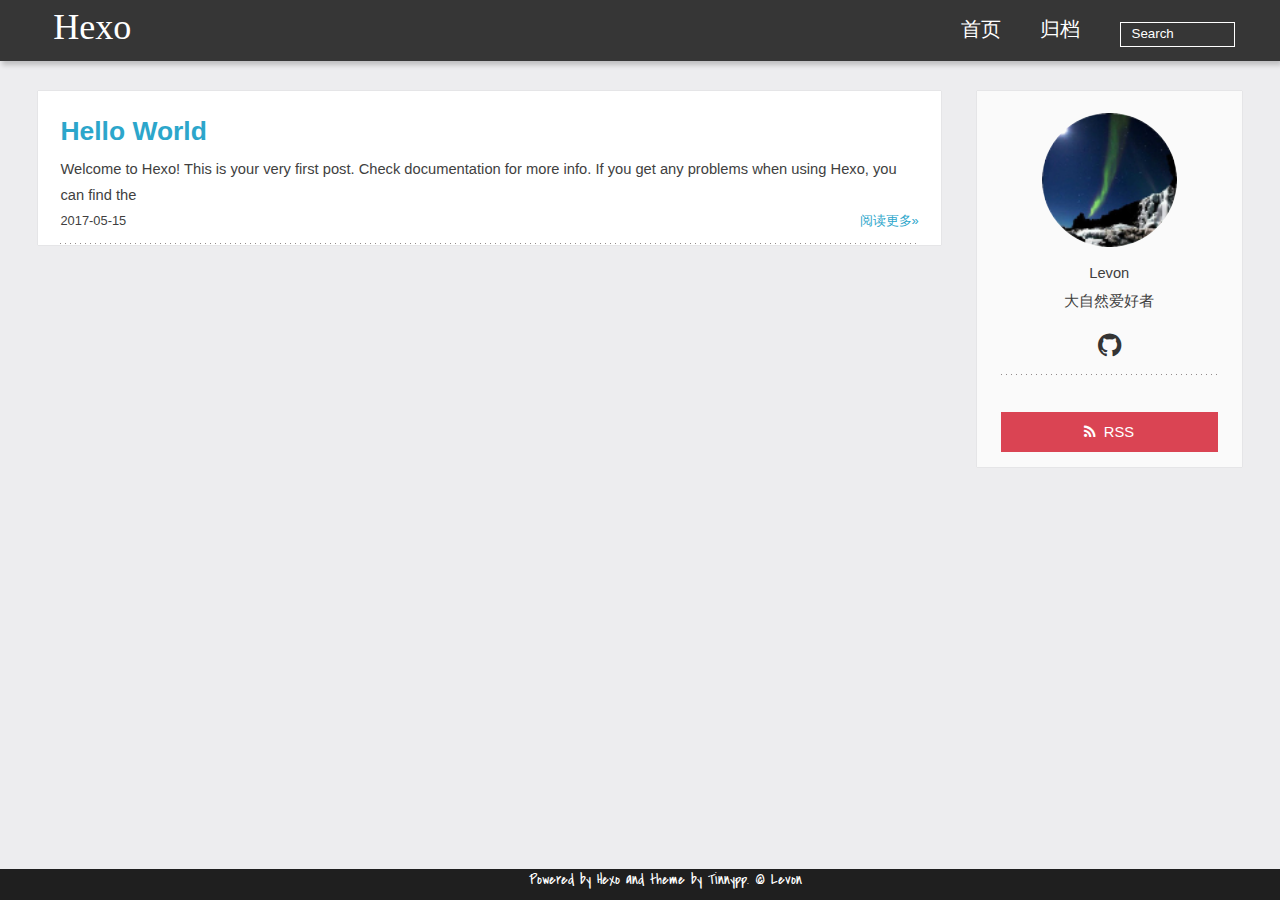
==== commit 32a55680: "Hexo bolg -1" ====
--- a/index.html
+++ b/index.html
@@ -1,610 +1,256 @@
-<!doctype html>
-
-
-
-  
-
-
-<html class="theme-next muse use-motion" lang="">
+
+ <!DOCTYPE HTML>
+<html >
 <head>
-  <meta charset="UTF-8"/>
-<meta http-equiv="X-UA-Compatible" content="IE=edge" />
-<meta name="viewport" content="width=device-width, initial-scale=1, maximum-scale=1"/>
-
-
-
-
-
-
-<meta http-equiv="Cache-Control" content="no-transform" />
-<meta http-equiv="Cache-Control" content="no-siteapp" />
-
-
-
-
-
-
-
-
-
-
-
-
-
-
-
-  
-  
-  <link href="/lib/fancybox/source/jquery.fancybox.css?v=2.1.5" rel="stylesheet" type="text/css" />
-
-
-
-
-  
-  
-  
-  
-
-  
-    
-    
-  
-
-  
-
-  
-
-  
-
-  
-
-  
-    
-    
-    <link href="//fonts.googleapis.com/css?family=Lato:300,300italic,400,400italic,700,700italic&subset=latin,latin-ext" rel="stylesheet" type="text/css">
-  
-
-
-
-
-
-
-<link href="/lib/font-awesome/css/font-awesome.min.css?v=4.6.2" rel="stylesheet" type="text/css" />
-
-<link href="/css/main.css?v=5.1.1" rel="stylesheet" type="text/css" />
-
-
-  <meta name="keywords" content="Hexo, NexT" />
-
-
-
-
-
-
-
-
-  <link rel="shortcut icon" type="image/x-icon" href="/favicon.ico?v=5.1.1" />
-
-
-
-
-
-
-<meta property="og:type" content="website">
-<meta property="og:title" content="Hexo">
-<meta property="og:url" content="http://yoursite.com/index.html">
-<meta property="og:site_name" content="Hexo">
-<meta name="twitter:card" content="summary">
-<meta name="twitter:title" content="Hexo">
-
-
-
-<script type="text/javascript" id="hexo.configurations">
-  var NexT = window.NexT || {};
-  var CONFIG = {
-    root: '/',
-    scheme: 'Muse',
-    sidebar: {"position":"left","display":"post","offset":12,"offset_float":0,"b2t":false,"scrollpercent":false},
-    fancybox: true,
-    motion: true,
-    duoshuo: {
-      userId: '0',
-      author: 'Author'
-    },
-    algolia: {
-      applicationID: '',
-      apiKey: '',
-      indexName: '',
-      hits: {"per_page":10},
-      labels: {"input_placeholder":"Search for Posts","hits_empty":"We didn't find any results for the search: ${query}","hits_stats":"${hits} results found in ${time} ms"}
+  <meta charset="UTF-8">
+  
+    <title>Hexo</title>
+    <meta name="viewport" content="width=device-width, initial-scale=1, maximum-scale=3, minimum-scale=1">
+    
+    <meta name="author" content="John Doe">
+    
+    
+    
+    
+    <link rel="alternative" href="/Tinnypp/atom.xml" title="Hexo" type="application/atom+xml">
+    
+    
+    <link rel="icon" href="/img/favicon.ico">
+    
+    
+    <link rel="apple-touch-icon" href="/img/myLogo.png">
+    <link rel="apple-touch-icon-precomposed" href="/img/myLogo.png">
+    
+
+  
+    <link href="/css/font-awesome.min.css" rel="stylesheet">
+    
+  
+
+    <link rel="stylesheet" href="/css/style.css">
+    <script>
+var _hmt = _hmt || [];
+(function() {
+  var hm = document.createElement("script");
+  hm.src = "//hm.baidu.com/hm.js?d182ed77fc48758bf45a33835ee35745";
+  var s = document.getElementsByTagName("script")[0]; 
+  s.parentNode.insertBefore(hm, s);
+})();
+</script>
+
+      <script type="text/javascript">
+  (function(w,d,t,u,n,s,e){w['SwiftypeObject']=n;w[n]=w[n]||function(){
+  (w[n].q=w[n].q||[]).push(arguments);};s=d.createElement(t);
+  e=d.getElementsByTagName(t)[0];s.async=1;s.src=u;e.parentNode.insertBefore(s,e);
+  })(window,document,'script','//s.swiftypecdn.com/install/v1/st.js','_st');
+
+  _st('install','.............Add your swiftype userID...............');
+</script>
+</head>
+
+  <body>
+    <header>
+      <div>
+		
+			<div id="textlogo">
+				<h1 class="site-name"><a href="/" title="Hexo">Hexo</a></h1>
+				<h2 class="blog-motto"></h2>
+			</div>
+			<div class="navbar"><a class="navbutton navmobile" href="#" title="Menu">
+			</a></div>
+			<nav class="animated">
+				<ul>
+                    <ul>
+					 
+						<li><a href="/Tinnypp">首页</a></li>
+					
+						<li><a href="/Tinnypp/archives">归档</a></li>
+					
+					<li>
+					
+						<form class="search" action="/search/index.html" method="get" accept-charset="utf-8">
+						<label>Search</label>
+						<input type="text" id="st-search-inpu" maxlength="20" placeholder="Search" />
+						</form>
+					
+					</li>
+                <!--<li><div class="closeaside"><a class="closebutton" href="#" title="Hide Sidebar"></a></div></li>-->
+
+				</ul>
+			</nav>	
+</div>
+    </header>
+    <div id="container" class="clearfix">
+      
+
+<div id="main">
+
+  <section class="post" itemscope itemprop="blogPost">
+  <article>
+    <h1 itemprop="name">
+      
+        <a href="/2017/05/15/hello-world/" title="Hello World" itemprop="url">
+      
+        Hello World
+      </a>
+    </h1>
+    
+     
+           <p itemprop="description" >Welcome to Hexo! This is your very first post. Check documentation for more info. If you get any problems when using Hexo, you can find the </p>
+        
+    
+    <p class="article-more-link">
+      <time datetime="2017-05-14T20:40:53.000Z" itemprop="datePublished">2017-05-15</time>
+      
+          <a href="/2017/05/15/hello-world/">阅读更多&raquo;</a>
+      
+    </p>
+
+  </article>
+</section>
+
+
+</div>
+      <div id="asidepart">
+<div id="authorInfo">
+	
+		<div class="author-logo"></div>		
+	
+	
+	<section class="author-info">
+		
+			<p> Levon</p>
+		
+		
+			<p>	大自然爱好者</p>
+		
+	</section>
+	 
+	<div class="social-font" class="clearfix">
+		
+		
+		
+		<a href="https://github.com/levonlin" target="_blank" title="github"></a>
+		
+		
+	</div>
+</div>
+<aside class="clearfix">
+
+
+  
+
+  
+
+  <div class="rsspart">
+	<a href="/Tinnypp/atom.xml" target="_blank" title="rss">RSS</a>
+</div>
+
+</aside>
+</div>
+    </div>
+    <footer><div id="footer" >
+	<div class="copyright">
+		<span>Powered by <a href="https://github.com/hexojs/hexo">Hexo</a> and theme by 
+		<a href="https://github.com/levonlin/Tinnypp">Tinnypp</a>.</span>
+		
+			<span>© Levon</span>
+		
+	<div>
+</div></footer>
+    <script src="/js/jquery-2.1.0.min.js"></script>
+<script type="text/javascript">
+$(document).ready(function(){ 
+  //back to top
+  function backToTop(){
+    var buttonHTML = $("<a href=\"#top\" id=\"back-top\">" + "<span>Back to Top</span></a>");
+    buttonHTML.appendTo($("body"));
+    var buttonToTop = $("#back-top");
+    // hide #back-top first
+    buttonToTop.hide();
+
+    // fade in #back-top
+    $(function() {
+        $(window).scroll(function() {
+            if ($(this).scrollTop() > 200) {
+                buttonToTop.fadeIn();
+            } else {
+                buttonToTop.fadeOut();
+            }
+        });
+        // scroll body to 0px on click
+        buttonToTop.click(function() {
+            $('body,html').animate({
+                scrollTop: 0
+            }, 800);
+            return false;
+        });
+    });
+  }
+  backToTop();
+
+  $('.navbar').click(function(){
+    $('header nav').toggleClass('shownav');
+  });
+  var myWidth = 0;
+  function getSize(){
+    if( typeof( window.innerWidth ) == 'number' ) {
+      myWidth = window.innerWidth;
+    } else if( document.documentElement && document.documentElement.clientWidth) {
+      myWidth = document.documentElement.clientWidth;
+    };
+  };
+  var m = $('#main'),
+      a = $('#asidepart'),
+      c = $('.closeaside'),
+      ta = $('#toc.toc-aside');
+  $(window).resize(function(){
+    getSize(); 
+    if (myWidth >= 1024) {
+      $('header nav').removeClass('shownav');
+    }else
+    {
+      m.removeClass('moveMain');
+      a.css('display', 'block').removeClass('fadeOut');
+        
     }
-  };
-</script>
-
-
-
-  <link rel="canonical" href="http://yoursite.com/"/>
-
-
-
-
-
-  <title>Hexo</title>
-</head>
-
-<body itemscope itemtype="http://schema.org/WebPage" lang="">
-
-  
-
-
-
-
-
-
-
-
-
-
-
-
-
-
-
-  
-  
-    
-  
-
-  <div class="container sidebar-position-left 
-   page-home 
- ">
-    <div class="headband"></div>
-
-    <header id="header" class="header" itemscope itemtype="http://schema.org/WPHeader">
-      <div class="header-inner"><div class="site-brand-wrapper">
-  <div class="site-meta ">
-    
-
-    <div class="custom-logo-site-title">
-      <a href="/"  class="brand" rel="start">
-        <span class="logo-line-before"><i></i></span>
-        <span class="site-title">Hexo</span>
-        <span class="logo-line-after"><i></i></span>
-      </a>
-    </div>
-      
-        <p class="site-subtitle"></p>
-      
-  </div>
-
-  <div class="site-nav-toggle">
-    <button>
-      <span class="btn-bar"></span>
-      <span class="btn-bar"></span>
-      <span class="btn-bar"></span>
-    </button>
-  </div>
-</div>
-
-<nav class="site-nav">
-  
-
-  
-    <ul id="menu" class="menu">
-      
-        
-        <li class="menu-item menu-item-home">
-          <a href="/" rel="section">
-            
-              <i class="menu-item-icon fa fa-fw fa-home"></i> <br />
-            
-            Startseite
-          </a>
-        </li>
-      
-        
-        <li class="menu-item menu-item-archives">
-          <a href="/archives" rel="section">
-            
-              <i class="menu-item-icon fa fa-fw fa-archive"></i> <br />
-            
-            Archiv
-          </a>
-        </li>
-      
-        
-        <li class="menu-item menu-item-tags">
-          <a href="/tags" rel="section">
-            
-              <i class="menu-item-icon fa fa-fw fa-tags"></i> <br />
-            
-            Tags
-          </a>
-        </li>
-      
-
-      
-    </ul>
-  
-
-  
-</nav>
-
-
-
- </div>
-    </header>
-
-    <main id="main" class="main">
-      <div class="main-inner">
-        <div class="content-wrap">
-          <div id="content" class="content">
-            
-  <section id="posts" class="posts-expand">
-    
-      
-
-  
-
-  
-  
-  
-
-  <article class="post post-type-normal " itemscope itemtype="http://schema.org/Article">
-    <link itemprop="mainEntityOfPage" href="http://yoursite.com/2017/05/15/hello-world/">
-
-    <span hidden itemprop="author" itemscope itemtype="http://schema.org/Person">
-      <meta itemprop="name" content="John Doe">
-      <meta itemprop="description" content="">
-      <meta itemprop="image" content="/images/avatar.gif">
-    </span>
-
-    <span hidden itemprop="publisher" itemscope itemtype="http://schema.org/Organization">
-      <meta itemprop="name" content="Hexo">
-    </span>
-
-    
-      <header class="post-header">
-
-        
-        
-          <h1 class="post-title" itemprop="name headline">
-                
-                <a class="post-title-link" href="/2017/05/15/hello-world/" itemprop="url">Hello World</a></h1>
-        
-
-        <div class="post-meta">
-          <span class="post-time">
-            
-              <span class="post-meta-item-icon">
-                <i class="fa fa-calendar-o"></i>
-              </span>
-              
-                <span class="post-meta-item-text">Veröffentlicht am</span>
-              
-              <time title="Post created" itemprop="dateCreated datePublished" datetime="2017-05-15T04:40:53+08:00">
-                2017-05-15
-              </time>
-            
-
-            
-
-            
-          </span>
-
-          
-
-          
-            
-          
-
-          
-          
-
-          
-
-          
-
-          
-
-        </div>
-      </header>
-    
-
-    <div class="post-body" itemprop="articleBody">
-
-      
-      
-
-      
-        
-          
-            <p>Welcome to <a href="https://hexo.io/" target="_blank" rel="external">Hexo</a>! This is your very first post. Check <a href="https://hexo.io/docs/" target="_blank" rel="external">documentation</a> for more info. If you get any problems when using Hexo, you can find the answer in <a href="https://hexo.io/docs/troubleshooting.html" target="_blank" rel="external">troubleshooting</a> or you can ask me on <a href="https://github.com/hexojs/hexo/issues" target="_blank" rel="external">GitHub</a>.</p>
-<h2 id="Quick-Start"><a href="#Quick-Start" class="headerlink" title="Quick Start"></a>Quick Start</h2><h3 id="Create-a-new-post"><a href="#Create-a-new-post" class="headerlink" title="Create a new post"></a>Create a new post</h3><figure class="highlight bash"><table><tr><td class="gutter"><pre><div class="line">1</div></pre></td><td class="code"><pre><div class="line">$ hexo new <span class="string">"My New Post"</span></div></pre></td></tr></table></figure>
-<p>More info: <a href="https://hexo.io/docs/writing.html" target="_blank" rel="external">Writing</a></p>
-<h3 id="Run-server"><a href="#Run-server" class="headerlink" title="Run server"></a>Run server</h3><figure class="highlight bash"><table><tr><td class="gutter"><pre><div class="line">1</div></pre></td><td class="code"><pre><div class="line">$ hexo server</div></pre></td></tr></table></figure>
-<p>More info: <a href="https://hexo.io/docs/server.html" target="_blank" rel="external">Server</a></p>
-<h3 id="Generate-static-files"><a href="#Generate-static-files" class="headerlink" title="Generate static files"></a>Generate static files</h3><figure class="highlight bash"><table><tr><td class="gutter"><pre><div class="line">1</div></pre></td><td class="code"><pre><div class="line">$ hexo generate</div></pre></td></tr></table></figure>
-<p>More info: <a href="https://hexo.io/docs/generating.html" target="_blank" rel="external">Generating</a></p>
-<h3 id="Deploy-to-remote-sites"><a href="#Deploy-to-remote-sites" class="headerlink" title="Deploy to remote sites"></a>Deploy to remote sites</h3><figure class="highlight bash"><table><tr><td class="gutter"><pre><div class="line">1</div></pre></td><td class="code"><pre><div class="line">$ hexo deploy</div></pre></td></tr></table></figure>
-<p>More info: <a href="https://hexo.io/docs/deployment.html" target="_blank" rel="external">Deployment</a></p>
-
-          
-        
-      
-    </div>
-
-    <div>
-      
-    </div>
-
-    <div>
-      
-    </div>
-
-    <div>
-      
-    </div>
-
-    <footer class="post-footer">
-      
-
-      
-
-      
-
-      
-      
-        <div class="post-eof"></div>
-      
-    </footer>
-  </article>
-
-
-    
-  </section>
-
-  
-
-
-          </div>
-          
-
-
-          
-
-        </div>
-        
-          
-  
-  <div class="sidebar-toggle">
-    <div class="sidebar-toggle-line-wrap">
-      <span class="sidebar-toggle-line sidebar-toggle-line-first"></span>
-      <span class="sidebar-toggle-line sidebar-toggle-line-middle"></span>
-      <span class="sidebar-toggle-line sidebar-toggle-line-last"></span>
-    </div>
-  </div>
-
-  <aside id="sidebar" class="sidebar">
-    <div class="sidebar-inner">
-
-      
-
-      
-
-      <section class="site-overview sidebar-panel sidebar-panel-active">
-        <div class="site-author motion-element" itemprop="author" itemscope itemtype="http://schema.org/Person">
-          <img class="site-author-image" itemprop="image"
-               src="/images/avatar.gif"
-               alt="John Doe" />
-          <p class="site-author-name" itemprop="name">John Doe</p>
-           
-              <p class="site-description motion-element" itemprop="description"></p>
-          
-        </div>
-        <nav class="site-state motion-element">
-
-          
-            <div class="site-state-item site-state-posts">
-              <a href="/archives">
-                <span class="site-state-item-count">1</span>
-                <span class="site-state-item-name">Artikel</span>
-              </a>
-            </div>
-          
-
-          
-
-          
-
-        </nav>
-
-        
-
-        <div class="links-of-author motion-element">
-          
-        </div>
-
-        
-        
-
-        
-        
-
-        
-
-
-      </section>
-
-      
-
-      
-
-    </div>
-  </aside>
-
-
-        
-      </div>
-    </main>
-
-    <footer id="footer" class="footer">
-      <div class="footer-inner">
-        <div class="copyright" >
-  
-  &copy; 
-  <span itemprop="copyrightYear">2017</span>
-  <span class="with-love">
-    <i class="fa fa-heart"></i>
-  </span>
-  <span class="author" itemprop="copyrightHolder">John Doe</span>
-</div>
-
-
-<div class="powered-by">
-  Erstellt mit  <a class="theme-link" href="https://hexo.io">Hexo</a>
-</div>
-
-<div class="theme-info">
-  Theme -
-  <a class="theme-link" href="https://github.com/iissnan/hexo-theme-next">
-    NexT.Muse
-  </a>
-</div>
-
-
-        
-
-        
-      </div>
-    </footer>
-
-    
-      <div class="back-to-top">
-        <i class="fa fa-arrow-up"></i>
-        
-      </div>
-    
-
-  </div>
-
-  
+  });
+
+  var show = true;
+  c.click(function(){
+    if(show == true){
+        a.addClass('fadeOut').css('display', 'none');
+        ta.css('display', 'block').addClass('fadeIn');
+        m.addClass('moveMain');  
+    }else{
+        a.css('display', 'block').removeClass('fadeOut').addClass('fadeIn');     
+        ta.css('display', 'none'); 
+        m.removeClass('moveMain');
+        $('#toc.toc-aside').css('display', 'none');
+    }
+    show = !show;
+  });
+});
+</script>
+
+
+
+
 
 <script type="text/javascript">
-  if (Object.prototype.toString.call(window.Promise) !== '[object Function]') {
-    window.Promise = null;
+  function footerPosition() {
+    var contentHeight = document.documentElement.scrollHeight,
+        winHeight = window.innerHeight;
+    if(contentHeight <= winHeight) {
+      $('footer').addClass('fixed-bottom');
+    } else {
+      $('footer').removeClass('fixed-bottom');
+    }
   }
-</script>
-
-
-
-
-
-
-
-
-
-  
-
-
-
-
-
-
-
-
-
-
-
-
-  
-  <script type="text/javascript" src="/lib/jquery/index.js?v=2.1.3"></script>
-
-  
-  <script type="text/javascript" src="/lib/fastclick/lib/fastclick.min.js?v=1.0.6"></script>
-
-  
-  <script type="text/javascript" src="/lib/jquery_lazyload/jquery.lazyload.js?v=1.9.7"></script>
-
-  
-  <script type="text/javascript" src="/lib/velocity/velocity.min.js?v=1.2.1"></script>
-
-  
-  <script type="text/javascript" src="/lib/velocity/velocity.ui.min.js?v=1.2.1"></script>
-
-  
-  <script type="text/javascript" src="/lib/fancybox/source/jquery.fancybox.pack.js?v=2.1.5"></script>
-
-
-  
-
-
-  <script type="text/javascript" src="/js/src/utils.js?v=5.1.1"></script>
-
-  <script type="text/javascript" src="/js/src/motion.js?v=5.1.1"></script>
-
-
-
-  
-  
-
-  
-
-  
-
-
-  <script type="text/javascript" src="/js/src/bootstrap.js?v=5.1.1"></script>
-
-
-
-  
-
-
-  
-
-
-
-
-	
-
-
-
-
-
-  
-
-
-
-
-
-  
-
-
-
-
-
-  
-
-
-
-
-
-
-  
-
-
-
-
-
-  
-
-  
-
-  
-
-  
-
-  
-
-</body>
-</html>
+  footerPosition();
+  $(window).resize(footerPosition);
+</script>
+
+
+  </body>
+ </html>
--- a/css/style.css
+++ b/css/style.css
@@ -0,0 +1,2232 @@
+html,
+body,
+div,
+span,
+applet,
+object,
+iframe,
+h1,
+h2,
+h3,
+h4,
+h5,
+h6,
+p,
+blockquote,
+pre,
+a,
+abbr,
+acronym,
+address,
+big,
+cite,
+code,
+del,
+dfn,
+em,
+img,
+ins,
+kbd,
+q,
+s,
+samp,
+small,
+strike,
+strong,
+sub,
+sup,
+tt,
+var,
+dl,
+dt,
+dd,
+ol,
+ul,
+li,
+fieldset,
+form,
+label,
+legend,
+table,
+caption,
+tbody,
+tfoot,
+thead,
+tr,
+th,
+td {
+  margin: 0;
+  padding: 0;
+  border: 0;
+  outline: 0;
+  font-weight: inherit;
+  font-style: inherit;
+  font-family: inherit;
+  font-size: 100%;
+  vertical-align: baseline;
+}
+body {
+  line-height: 1;
+  color: #000;
+  background: #fff;
+}
+ol,
+ul {
+  list-style: none;
+}
+table {
+  border-collapse: separate;
+  border-spacing: 0;
+  vertical-align: middle;
+}
+caption,
+th,
+td {
+  text-align: left;
+  font-weight: normal;
+  vertical-align: middle;
+}
+a img {
+  border: none;
+}
+/* custom Font*/
+@font-face {
+  font-family: "covered_by_your_graceregular";
+  font-weight: normal;
+  font-style: normal;
+  src: url("../font/coveredbyyourgrace-webfont.eot");
+  src: url("../font/coveredbyyourgrace-webfont.eot?#iefix") format('embedded-opentype'), url("../font/coveredbyyourgrace-webfont.svg#covered_by_your_graceregular") format('svg'), url("../font/coveredbyyourgrace-webfont.woff") format('woff'), url("../font/coveredbyyourgrace-webfont.ttf") format('truetype');
+}
+/* icon Font */
+@font-face {
+  font-family: "FontAwesome";
+  font-style: normal;
+  font-weight: normal;
+  src: url("../font/fontawesome-webfont.eot?v=#4.0.3");
+  src: url("../font/fontawesome-webfont.eot?#iefix&v=#4.0.3") format("embedded-opentype"), url("../font/fontawesome-webfont.woff?v=#4.0.3") format("woff"), url("../font/fontawesome-webfont.ttf?v=#4.0.3") format("truetype"), url("../font/fontawesome-webfont.svg#fontawesomeregular?v=#4.0.3") format("svg");
+}
+/* Public style */
+* {
+  -webkit-margin-before: 0;
+  -webkit-margin-after: 0;
+}
+body {
+  background: #ededef;
+  font-family: "Helvetica Neue", Helvetica, Arial, "Microsoft YaHei", "WenQuanYi Micro Hei", sans-serif;
+  font-size: 105%;
+  color: #413f3f;
+  line-height: 1.5;
+}
+small {
+  font-size: 80%;
+}
+sub,
+sup {
+  font-size: 75%;
+  line-height: 0;
+  position: relative;
+  vertical-align: baseline;
+}
+sup {
+  top: -0.5em;
+  padding-left: 0.3em;
+}
+sub {
+  bottom: -0.25em;
+}
+a {
+  text-decoration: none;
+  color: #413f3f;
+}
+a:hover,
+a:focus {
+  outline: 0;
+  text-decoration: none;
+  -webkit-transition: color 0.25s, background 0.5s;
+  -moz-transition: color 0.25s, background 0.5s;
+  transition: color 0.25s, background 0.5s;
+}
+a:hover:before {
+  -webkit-transition: color 0.25s, background 0.5s;
+  -moz-transition: color 0.25s, background 0.5s;
+  transition: color 0.25s, background 0.5s;
+}
+input:focus {
+  outline: none;
+}
+input,
+button {
+  margin: 0;
+  padding: 0;
+}
+input::-moz-focus-inner,
+button::-moz-focus-inner {
+  border: 0;
+  padding: 0;
+}
+code {
+  word-wrap: break-word;
+}
+h1 {
+  font-size: 1.8em;
+}
+.fa {
+  display: inline-block;
+  font-family: FontAwesome;
+  font-style: normal;
+  font-weight: normal;
+  line-height: 1;
+  -webkit-font-smoothing: antialiased;
+  -moz-osx-font-smoothing: grayscale;
+}
+.clearfix {
+  zoom: 1;
+}
+.clearfix:before,
+.clearfix:after {
+  content: "";
+  display: table;
+}
+.clearfix:after {
+  clear: both;
+}
+::-webkit-input-placeholder {
+  color: #fff;
+  padding: 2px 0 0 4px;
+}
+::-moz-placeholder {
+  color: #fff;
+  padding: 2px 0 0 4px;
+}
+:-ms-input-placeholder {
+  color: #fff;
+  padding: 2px 0 0 4px;
+}
+::-webkit-input-placeholder::before {
+  font-family: "FontAwesome";
+  -webkit-font-smoothing: antialiased;
+  -moz-osx-font-smoothing: grayscale;
+  content: "\f002";
+  padding-right: 4px;
+}
+::-moz-placeholder:before {
+  font-family: "FontAwesome";
+  -webkit-font-smoothing: antialiased;
+  -moz-osx-font-smoothing: grayscale;
+  content: "\f002";
+  padding-right: 4px;
+}
+:-ms-input-placeholder::before {
+  font-family: "FontAwesome";
+  -webkit-font-smoothing: antialiased;
+  -moz-osx-font-smoothing: grayscale;
+  content: "\f002";
+  padding-right: 4px;
+}
+input[type="search"]::-webkit-search-cancel-button,
+input[type="search"]::-webkit-search-decoration {
+  -webkit-appearance: none;
+}
+::-webkit-search-cancel-button:after {
+  font-family: "FontAwesome";
+  -webkit-font-smoothing: antialiased;
+  -moz-osx-font-smoothing: grayscale;
+  content: '\f00d';
+  color: #fff;
+  padding-right: 4px;
+}
+/* css3 animate */
+.animated {
+  -webkit-animation-fill-mode: both;
+  -moz-animation-fill-mode: both;
+  animation-fill-mode: both;
+  -webkit-animation-duration: 1s;
+  -moz-animation-duration: 1s;
+  animation-duration: 1s;
+}
+@-webkit-keyframes fadeIn {
+  0% {
+    opacity: 0;
+    -ms-filter: "progid:DXImageTransform.Microsoft.Alpha(Opacity=0)";
+    filter: alpha(opacity=0);
+  }
+  100% {
+    opacity: 1;
+    -ms-filter: none;
+    filter: none;
+  }
+}
+.fadeIn {
+  -webkit-animation-name: fadeIn;
+  -moz-animation-name: fadeIn;
+  animation-name: fadeIn;
+}
+.fadeOut {
+  -webkit-animation-name: fadeOut;
+  -moz-animation-name: fadeOut;
+  animation-name: fadeOut;
+}
+@-moz-keyframes fadeInDown {
+  0% {
+    opacity: 0;
+    -ms-filter: "progid:DXImageTransform.Microsoft.Alpha(Opacity=0)";
+    filter: alpha(opacity=0);
+    -webkit-transform: translateY(-20px);
+    -moz-transform: translateY(-20px);
+    transform: translateY(-20px);
+  }
+  100% {
+    opacity: 1;
+    -ms-filter: none;
+    filter: none;
+    -webkit-transform: translateY(0);
+    -moz-transform: translateY(0);
+    transform: translateY(0);
+  }
+}
+@-webkit-keyframes fadeInDown {
+  0% {
+    opacity: 0;
+    -ms-filter: "progid:DXImageTransform.Microsoft.Alpha(Opacity=0)";
+    filter: alpha(opacity=0);
+    -webkit-transform: translateY(-20px);
+    -moz-transform: translateY(-20px);
+    transform: translateY(-20px);
+  }
+  100% {
+    opacity: 1;
+    -ms-filter: none;
+    filter: none;
+    -webkit-transform: translateY(0);
+    -moz-transform: translateY(0);
+    transform: translateY(0);
+  }
+}
+@-o-keyframes fadeInDown {
+  0% {
+    opacity: 0;
+    -ms-filter: "progid:DXImageTransform.Microsoft.Alpha(Opacity=0)";
+    filter: alpha(opacity=0);
+    -webkit-transform: translateY(-20px);
+    -moz-transform: translateY(-20px);
+    transform: translateY(-20px);
+  }
+  100% {
+    opacity: 1;
+    -ms-filter: none;
+    filter: none;
+    -webkit-transform: translateY(0);
+    -moz-transform: translateY(0);
+    transform: translateY(0);
+  }
+}
+@keyframes fadeInDown {
+  0% {
+    opacity: 0;
+    -ms-filter: "progid:DXImageTransform.Microsoft.Alpha(Opacity=0)";
+    filter: alpha(opacity=0);
+    -webkit-transform: translateY(-20px);
+    -moz-transform: translateY(-20px);
+    transform: translateY(-20px);
+  }
+  100% {
+    opacity: 1;
+    -ms-filter: none;
+    filter: none;
+    -webkit-transform: translateY(0);
+    -moz-transform: translateY(0);
+    transform: translateY(0);
+  }
+}
+body >header {
+  width: 100%;
+  -webkit-box-shadow: 2px 4px 5px rgba(3,3,3,0.2);
+  -moz-box-shadow: 2px 4px 5px rgba(3,3,3,0.2);
+  box-shadow: 2px 4px 5px rgba(3,3,3,0.2);
+  background: #363636;
+  color: #fff;
+}
+body >header >div {
+  width: 95%;
+  margin: 0 auto;
+  position: relative;
+  overflow: hidden;
+}
+@media only screen and (min-width: 1024px) {
+  body >header >div {
+    width: 93%;
+  }
+}
+body >header a {
+  color: #fff;
+}
+#imglogo {
+  float: left;
+  width: 3em;
+  height: 3em;
+}
+@media only screen and (min-width: 768px) {
+  #imglogo {
+    width: 4em;
+  }
+}
+@media only screen and (min-width: 1024px) {
+  #imglogo {
+    width: 4.5em;
+  }
+}
+#imglogo img {
+  width: 3em;
+}
+@media only screen and (min-width: 768px) {
+  #imglogo img {
+    width: 4em;
+  }
+}
+@media only screen and (min-width: 1024px) {
+  #imglogo img {
+    width: 4.5em;
+  }
+}
+#textlogo {
+  float: left;
+  margin-left: 0.5em;
+  width: 75%;
+}
+@media only screen and (min-width: 1024px) {
+  #textlogo {
+    width: 50%;
+  }
+}
+#textlogo h1.site-name {
+  display: inline;
+/*font-family font-custom-family*/
+  font-family: "Hiragino Sans GB", "微软雅黑", "STXihei", Georgia, Palatino, 'Palatino Linotype', Times, 'Times New Roman', serif;
+  font-size: 205%;
+  line-height: 1.5;
+  -webkit-font-smoothing: antialiased;
+  -moz-osx-font-smoothing: grayscale;
+}
+@media only screen and (min-width: 768px) {
+  #textlogo h1.site-name {
+    font-size: 245%;
+  }
+}
+@media only screen and (min-width: 1024px) {
+  #textlogo h1.site-name {
+    font-size: 215%;
+  }
+}
+#textlogo h2.blog-motto {
+  display: inline;
+  font-size: 0.7em;
+  font-weight: normal;
+}
+@media only screen and (min-width: 768px) {
+  #textlogo h2.blog-motto {
+    font-size: 105%;
+  }
+}
+@media only screen and (min-width: 1024px) {
+  #textlogo h2.blog-motto {
+    font-size: 115%;
+  }
+}
+.navbar {
+  position: absolute;
+  width: 2em;
+  right: 0em;
+  top: 0.5em;
+  font-size: 24px;
+}
+@media only screen and (min-width: 1024px) {
+  .navbar {
+    display: none;
+  }
+}
+.navbutton::before {
+  font-family: "FontAwesome";
+  -webkit-font-smoothing: antialiased;
+  -moz-osx-font-smoothing: grayscale;
+  content: "\f0c9";
+}
+.navmobile::before {
+  padding-left: 1em;
+}
+header nav {
+  float: left;
+  width: 100%;
+  font-size: 117.5%;
+  line-height: 300%;
+  max-height: 0.01em;
+  -webkit-transition: max-height 1s ease-out;
+  -moz-transition: max-height 1s ease-out;
+  transition: max-height 1s ease-out;
+}
+@media only screen and (min-width: 568px) {
+  header nav {
+    width: 50%;
+  }
+}
+@media only screen and (min-width: 1024px) {
+  header nav {
+    float: right;
+    width: auto;
+    margin-top: 0em;
+    max-height: none;
+  }
+}
+@media only screen and (min-width: 1024px) {
+  header nav ul {
+    float: right;
+  }
+}
+@media only screen and (min-width: 1024px) {
+  header nav ul li {
+    float: left;
+  }
+}
+header nav ul li a {
+  display: block;
+  padding: 0.2em 0 0.2em 1em;
+}
+@media only screen and (min-width: 1024px) {
+  header nav ul li a {
+    padding: 0 1em;
+  }
+}
+header nav ul li a:hover {
+  color: #ba1c2c;
+}
+.shownav {
+  max-height: 40em;
+}
+.search {
+  padding: 0.1em 0 0 1em;
+}
+.search input {
+  line-height: 1.7;
+  border: 1px solid #fff;
+  color: #fff;
+  background: transparent;
+  width: 80%;
+  padding-left: 0.5em;
+}
+@media only screen and (min-width: 1024px) {
+  .search input {
+    width: 8em;
+    -webkit-transition: 0.5s width;
+    -moz-transition: 0.5s width;
+    transition: 0.5s width;
+  }
+  .search input:focus {
+    width: 15em;
+  }
+}
+.search label {
+  display: none;
+}
+.closeaside {
+  display: none;
+}
+.closeaside a {
+  color: #fff;
+  padding: 0;
+  font-size: 24px;
+}
+.closeaside a:hover {
+  color: #2ca6cb;
+}
+.closeaside a::before {
+  font-family: "FontAwesome";
+  -webkit-font-smoothing: antialiased;
+  -moz-osx-font-smoothing: grayscale;
+  content: "\f0c9";
+}
+@media only screen and (min-width: 1024px) {
+  .closeaside {
+    display: block;
+  }
+}
+/* index layout */
+#container {
+  width: 95%;
+  margin: 0 auto;
+}
+@media only screen and (min-width: 768px) {
+  #container {
+    width: 96%;
+  }
+}
+@media only screen and (min-width: 1024px) {
+  #container {
+    width: 94%;
+  }
+}
+@media only screen and (min-width: 1560px) {
+  #container {
+    width: 82%;
+  }
+}
+#main {
+  margin: 1em 0 0;
+  font-size: 87.5%;
+  line-height: 1.8;
+  -webkit-box-shadow: 0 0px 1px 0 rgba(0,0,0,0.2);
+  -moz-box-shadow: 0 0px 1px 0 rgba(0,0,0,0.2);
+  box-shadow: 0 0px 1px 0 rgba(0,0,0,0.2);
+  background: #fff;
+}
+#main h1 {
+  font-weight: bolder;
+}
+@media only screen and (min-width: 1024px) {
+  #main {
+    margin: 2em 0 0;
+    width: 75%;
+    float: left;
+    -webkit-transition: margin 0.5s ease-out;
+    -moz-transition: margin 0.5s ease-out;
+    transition: margin 0.5s ease-out;
+  }
+}
+#main section.post {
+  padding: 0.2em 0.8em 0.1em;
+}
+@media only screen and (min-width: 768px) {
+  #main section.post {
+    padding: 1.2em 1.5em 0.1em;
+  }
+}
+#main section.post article {
+  background-color: #fff;
+  background-image: url("../img/dots-2x.png");
+  background-position: left bottom;
+  background-repeat: repeat-x;
+  -webkit-background-size: 5px auto;
+  -moz-background-size: 5px auto;
+  background-size: 5px auto;
+  padding: 0 0 0.4em 0;
+}
+@media only screen and (min-width: 768px) {
+  #main section.post article {
+    padding: 0 0 0.8em 0;
+  }
+}
+#main section.post a {
+  -webkit-transition: all 0.45s;
+  -moz-transition: all 0.45s;
+  transition: all 0.45s;
+}
+#main section.post a:hover h1 {
+  color: #da4453;
+  -webkit-transition: all 0.5s ease-in-out;
+  -moz-transition: all 0.5s ease-in-out;
+  transition: all 0.5s ease-in-out;
+}
+#main section.post a h1 {
+  color: #2ca6cb;
+}
+#main section.post a p {
+  color: #413f3f;
+}
+#main section.post a time {
+  color: #413f3f;
+  display: block;
+  margin: 0.5em 0;
+  font-size: 0.5em;
+}
+#main section.post .article-more-link {
+  font-size: 0.875em;
+  overflow: hidden;
+}
+#main section.post .article-more-link a {
+  float: right;
+}
+.moveMain {
+  margin-left: 10% !important;
+}
+#page-nav {
+  background: #fff;
+  text-align: center;
+  overflow: hidden;
+  padding: 0.6em 0;
+}
+#page-nav a,
+#page-nav span {
+  display: inline-block;
+  padding: 0.5em 1em;
+}
+#page-nav a {
+  color: #2ca6cb;
+}
+#page-nav a:hover {
+  background: #ccc;
+  color: #da4453;
+}
+#page-nav .prev {
+  float: left;
+  -webkit-transition: all 0.5s;
+  -moz-transition: all 0.5s;
+  transition: all 0.5s;
+}
+#page-nav .prev:hover {
+  border-left: 0.5em solid #da4453;
+}
+#page-nav .next {
+  float: right;
+  -webkit-transition: all 0.5s;
+  -moz-transition: all 0.5s;
+  transition: all 0.5s;
+}
+#page-nav .next:hover {
+  border-right: 0.5em solid #da4453;
+}
+#page-nav .page-number {
+  display: none;
+  padding: 0.3em 0.9em;
+  margin-right: 0.3em;
+  -webkit-border-radius: 4px;
+  -moz-border-radius: 4px;
+  border-radius: 4px;
+}
+@media only screen and (min-width: 768px) {
+  #page-nav .page-number {
+    display: inline-block;
+  }
+}
+#page-nav .current {
+  color: #b8b8b8;
+  background: rgba(55,58,65,0.047);
+}
+#page-nav .space {
+  color: #2ca6cb;
+}
+/* post layout */
+@media only screen and (min-width: 1024px) {
+  div.post {
+    margin-left: 10% !important;
+  }
+}
+/* page layout */
+@media only screen and (min-width: 1024px) {
+  .page {
+    margin-left: 10% !important;
+  }
+}
+/* archive layout */
+.category-icon:before,
+.tag-icon:before,
+.archive-icon:before {
+  font-family: "FontAwesome";
+  -webkit-font-smoothing: antialiased;
+  -moz-osx-font-smoothing: grayscale;
+  color: #ccc;
+  font-size: 105%;
+  padding-right: 0.3em;
+}
+.category-icon:before {
+  content: "\f07b";
+}
+.tag-icon:before {
+  content: "\f02c";
+}
+.archive-icon:before {
+  content: "\f187";
+}
+.archive-title {
+  margin: 1em 0;
+  width: 97%;
+  padding: 2em 0 2em 3%;
+  -webkit-box-shadow: 0 0px 1px 0 rgba(0,0,0,0.2);
+  -moz-box-shadow: 0 0px 1px 0 rgba(0,0,0,0.2);
+  box-shadow: 0 0px 1px 0 rgba(0,0,0,0.2);
+  background: #fafafa;
+}
+@media only screen and (min-width: 1024px) {
+  .archive-title {
+    margin: 2em 0;
+    width: 18.5%;
+    padding-left: 0.5%;
+    float: left;
+  }
+}
+.archive-title h2 {
+  width: 90%;
+  color: #2ca6cb;
+  font-size: 125%;
+}
+.archive-title a {
+  color: #2ca6cb;
+  -webkit-transition: color 0.5s;
+  -moz-transition: color 0.5s;
+  transition: color 0.5s;
+}
+.archive-title a:hover {
+  color: #da4453;
+  -webkit-transition: color 0.5s;
+  -moz-transition: color 0.5s;
+  transition: color 0.5s;
+}
+.current {
+  color: #da4453 !important;
+}
+@media only screen and (min-width: 768px) {
+  .archive-part {
+    min-height: 200px;
+  }
+}
+@media only screen and (min-width: 1024px) {
+  .archive-part {
+    width: 78% !important;
+    float: right;
+    margin-left: 2% !important;
+  }
+}
+#archive-page {
+  padding-bottom: 1em;
+  background: #fff;
+}
+@media only screen and (min-width: 768px) {
+  .archive-nav {
+    width: 100%;
+    float: left;
+    margin-top: 1em;
+  }
+}
+/* tags&categories layout */
+.all-list-box {
+  min-height: 400px;
+}
+.post,
+.page {
+  background: #fff;
+}
+.post a,
+.page a {
+  color: #2ca6cb;
+}
+.post a:hover,
+.page a:hover {
+  color: #da4453;
+}
+@media only screen and (min-width: 768px) {
+  article header.article-info {
+    border-bottom: 1px solid #dbdbdb;
+  }
+}
+article header.article-info >h1 {
+  padding: 0.2em 3%;
+  font-size: 175%;
+  line-height: 1.5;
+  word-wrap: break-word;
+  word-break: normal;
+  -webkit-font-smoothing: antialiased;
+  -moz-osx-font-smoothing: grayscale;
+  border-left: 5px solid #da4453;
+}
+@media only screen and (min-width: 1024px) {
+  article header.article-info >h1 {
+    font-size: 205%;
+    padding-top: 0.3em;
+  }
+}
+article header.article-info >p.article-author {
+  padding: 0.3em 4% 0.3em 0;
+  text-align: right;
+  border-bottom: 1px solid #dbdbdb;
+}
+@media only screen and (min-width: 768px) {
+  article header.article-info >p.article-author {
+    float: right;
+    border-bottom: none;
+  }
+}
+article header.article-info >p.article-time {
+  padding-top: 0.5em;
+  font-size: 0.8em;
+  text-align: center;
+}
+@media only screen and (min-width: 768px) {
+  article header.article-info >p.article-time {
+    float: right;
+    margin-right: 1em;
+    padding-top: 0.1em;
+    font-size: 0.9em;
+  }
+}
+article header.article-info >p.article-time:before {
+  font-family: "FontAwesome";
+  font-size: 135%;
+  content: "\f017";
+  -webkit-font-smoothing: antialiased;
+  -moz-osx-font-smoothing: grayscale;
+}
+article .article-content {
+  padding: 1.5em 4%;
+}
+article .article-content .kb {
+  padding: 0.1em 0.6em;
+  border: 1px solid #ccc;
+  background-color: code-color;
+  color: #8f8f8f;
+  -webkit-box-shadow: 0 1px 0 rgba(0,0,0,0.2), 0 0 0 2px #fff inset;
+  -moz-box-shadow: 0 1px 0 rgba(0,0,0,0.2), 0 0 0 2px #fff inset;
+  box-shadow: 0 1px 0 rgba(0,0,0,0.2), 0 0 0 2px #fff inset;
+  -webkit-border-radius: 3px;
+  -moz-border-radius: 3px;
+  border-radius: 3px;
+  display: inline-block;
+  margin: 0 0.1em;
+  text-shadow: 0 1px 0 #fff;
+  line-height: 1.5;
+  white-space: pre;
+}
+article .article-content h1,
+article .article-content h2,
+article .article-content h3,
+article .article-content h4,
+article .article-content h5,
+article .article-content h6 {
+  font-weight: bolder;
+}
+article .article-content h1,
+article .article-content h2 {
+  line-height: 1.2em;
+}
+article .article-content h1 {
+  font-size: 185%;
+}
+article .article-content h2 {
+  font-size: 165%;
+}
+article .article-content h3 {
+  font-size: 145%;
+}
+article .article-content h4 {
+  font-size: 125%;
+}
+article .article-content h5 {
+  font-size: 105%;
+}
+article .article-content h6,
+article .article-content h1,
+article .article-content h2,
+article .article-content h3,
+article .article-content h4,
+article .article-content h5 {
+  color: #333;
+  -webkit-font-smoothing: antialiased;
+  -moz-osx-font-smoothing: grayscale;
+  margin: 0.5em 0;
+}
+article .article-content h6 >code,
+article .article-content h1 >code,
+article .article-content h2 >code,
+article .article-content h3 >code,
+article .article-content h4 >code,
+article .article-content h5 >code {
+  color: #a3a3a3;
+}
+article .article-content hr {
+  border: 1px solid #dbdbdb;
+  margin: 3.5em 0 2em;
+}
+article .article-content strong,
+article .article-content em {
+  font-weight: bold;
+}
+article .article-content acronym,
+article .article-content abbr {
+  border-bottom: 1px dotted;
+}
+article .article-content blockquote {
+  border-left: 0.2em solid #da4453;
+  margin: 0.65em 0 0.65em 4%;
+  padding-left: 1%;
+  line-height: 1.5;
+  font-size: 95%;
+}
+article .article-content blockquote footer {
+  background: #fafafa;
+  padding: 0;
+  margin: 0;
+  font-size: 80%;
+  line-height: 1em;
+}
+article .article-content blockquote cite {
+  font-style: italic;
+  padding-left: 0.5em;
+}
+article .article-content ul,
+article .article-content ol {
+  padding-left: 2em;
+  font-size: 100%;
+}
+@media only screen and (min-width: 768px) {
+  article .article-content ul,
+  article .article-content ol {
+    padding-left: 3em;
+  }
+}
+article .article-content ul li {
+  list-style: disc;
+  text-align: match-parent;
+  margin: 0.5em 0;
+}
+article .article-content ol li {
+  list-style-type: decimal;
+  margin: 0.5em 0;
+}
+article .article-content dl dt {
+  font-weight: blod;
+}
+article .article-content ul li>code,
+article .article-content ol li>code,
+article .article-content p code,
+article .article-content strong code,
+article .article-content em code {
+  font-family: Monaco, Menlo, Consolas, Courier New, monospace;
+  background: #eee;
+  color: #d52c3d;
+  border: 1px solid #d6d6d6;
+  padding: 0 5px;
+  margin: 0 2px;
+  font-size: 90%;
+  text-shadow: 0 1px #fff;
+}
+article .article-content p {
+  font-size: 105%;
+  line-height: 1.7;
+  margin: 0.7em 0;
+}
+@media only screen and (min-width: 1024px) {
+  article .article-content p {
+    margin: 1.2em 0;
+  }
+}
+article .article-content img,
+article .article-content video,
+article .article-content figure img {
+  max-width: 100%;
+  display: block;
+  margin: auto;
+  height: auto;
+  vertical-align: middle;
+  padding-top: 0.5em;
+}
+@media only screen and (min-width: 1024px) {
+  article .article-content img,
+  article .article-content video,
+  article .article-content figure img {
+    padding-top: 0.7em;
+  }
+}
+article .article-content figcaption,
+article .article-content .caption {
+  text-align: center;
+  display: block;
+  font-size: 0.9em;
+  font-weight: blod;
+}
+article .article-content .video-container {
+  position: relative;
+  padding-top: 56%;
+  height: 0;
+  overflow: hidden;
+}
+article .article-content .video-container iframe,
+article .article-content .video-container object,
+article .article-content .video-container embed {
+  position: absolute;
+  top: 0;
+  left: 0;
+  width: 100%;
+  height: 100%;
+  margin-top: 0;
+}
+article .article-content table {
+  display: block;
+  overflow: auto;
+  width: 100%;
+  border-collapse: collapse;
+  border-spacing: 0;
+}
+article .article-content table th {
+  font-weight: bold;
+  border-bottom: 3px solid #dbdbdb;
+  border-top: 1px solid #dbdbdb;
+  border-left: 1px solid #dbdbdb;
+  border-right: 1px solid #dbdbdb;
+  padding: 0.5em 0.5em;
+}
+article .article-content table td {
+  border-bottom: 1px solid #dbdbdb;
+  border-left: 1px solid #dbdbdb;
+  border-right: 1px solid #dbdbdb;
+  padding: 0.5em 0.5em;
+}
+article .article-content .pullquote {
+  text-align: left;
+  width: 45%;
+  margin: 0;
+  border: none;
+}
+article .article-content .left {
+  margin-left: 0.5em;
+  margin-right: 1em;
+  float: left;
+}
+article .article-content .right {
+  margin-right: 0.5em;
+  margin-left: 1em;
+  float: right;
+}
+footer.article-footer {
+  background: #fafafa;
+  padding: 0 4%;
+  margin: 0;
+  border-top: 1px solid #dbdbdb;
+}
+.article-share {
+  float: right;
+  width: 100%;
+}
+@media only screen and (min-width: 568px) {
+  .article-share {
+    width: 60%;
+  }
+}
+@media only screen and (min-width: 768px) {
+  .article-share {
+    width: 40%;
+  }
+}
+.share span {
+  float: right;
+  height: 3em;
+  width: 1em;
+  margin-right: 0.5em;
+  position: relative;
+  color: #d6d6d6;
+}
+.share span:before {
+  font-family: "FontAwesome";
+  content: "\f064";
+  font-size: 1em;
+  -webkit-font-smoothing: antialiased;
+  -moz-osx-font-smoothing: grayscale;
+  width: 1.5em;
+  height: 1.5em;
+  position: absolute;
+  top: 50%;
+  left: 50%;
+  margin-top: -0.75em;
+  margin-left: -0.75em;
+}
+.share a {
+  float: right;
+  width: 3em;
+  height: 3em;
+  display: block;
+  position: relative;
+}
+.share a:before {
+  font-size: 105%;
+  font-family: "FontAwesome";
+  text-align: center;
+  color: #413f3f;
+  -webkit-font-smoothing: antialiased;
+  -moz-osx-font-smoothing: grayscale;
+  width: 1.5em;
+  height: 1.5em;
+  position: absolute;
+  top: 50%;
+  left: 50%;
+  margin-top: -0.75em;
+  margin-left: -0.75em;
+}
+.share a:hover:before {
+  color: #fff;
+}
+.article-share-twitter:before {
+  content: "\f099";
+}
+.article-share-twitter:hover {
+  background: #00aced;
+  text-shadow: 0 1px #008abe;
+}
+.article-share-facebook:before {
+  content: "\f09a";
+}
+.article-share-facebook:hover {
+  background: #3b5998;
+  text-shadow: 0 1px #2f477a;
+}
+.article-share-weibo:before {
+  content: "\f18a";
+}
+.article-share-weibo:hover {
+  background: #eb182c;
+  text-shadow: 0 1px #bf1121;
+}
+.article-share-qrcode:before {
+  content: "\f029";
+}
+.article-share-qrcode:hover {
+  background: #49ae0f;
+  text-shadow: 0 1px #3a8b0c;
+}
+.article-back-to-top:before {
+  content: "\f062";
+}
+.article-back-to-top:hover {
+  background: #762c54;
+  text-shadow: 0 1px #5e2343;
+}
+.qrcode {
+  width: 15em;
+  height: 15em;
+  position: absolute;
+  top: 50%;
+  left: 50%;
+  margin-top: -7.5em;
+  margin-left: -7.5em;
+  background: #fff;
+  border: 2px solid #ccc;
+  -webkit-border-radius: 3px;
+  -moz-border-radius: 3px;
+  border-radius: 3px;
+  display: inline-block;
+  opacity: 0;
+  -ms-filter: "progid:DXImageTransform.Microsoft.Alpha(Opacity=0)";
+  filter: alpha(opacity=0);
+  position: fixed;
+  text-align: center;
+  visibility: hidden;
+  z-index: 10;
+  -webkit-transition: opacity 0.5s;
+  -moz-transition: opacity 0.5s;
+  transition: opacity 0.5s;
+}
+@media only screen and (min-width: 1024px) {
+  .qrcode {
+    width: 20em;
+    height: 20em;
+    position: absolute;
+    top: 50%;
+    left: 50%;
+    margin-top: -10em;
+    margin-left: -10em;
+    position: fixed;
+  }
+}
+.qrcode span {
+  display: block;
+  width: 80%;
+  height: 1.5em;
+  font-size: 80%;
+  float: left;
+}
+.qrcode span:before {
+  content: none;
+}
+.qrcode a {
+  display: block;
+  width: 16%;
+  height: 1.5em;
+  float: left;
+}
+.qrcode img {
+  width: 90%;
+  height: 90%;
+}
+.qrclose:before {
+  font-family: "FontAwesome";
+  -webkit-font-smoothing: antialiased;
+  -moz-osx-font-smoothing: grayscale;
+  content: "\f057";
+  color: #ccc;
+}
+.qrclose:hover:before {
+  color: #2ca6cb !important;
+}
+.overlay {
+  display: none !important;
+}
+.overlay:target+.qrcode {
+  opacity: 1;
+  -ms-filter: none;
+  filter: none;
+  visibility: visible;
+}
+.article-tags,
+.article-categories {
+  padding: 0.5em 0;
+  float: left;
+  width: 100%;
+}
+@media only screen and (min-width: 568px) {
+  .article-tags,
+  .article-categories {
+    width: 50%;
+  }
+}
+@media only screen and (min-width: 768px) {
+  .article-tags,
+  .article-categories {
+    width: 30%;
+  }
+}
+.article-tags {
+  color: #d6d6d6;
+}
+.article-tags span {
+  position: relative;
+  float: left;
+  width: 1em;
+  height: 2em;
+  margin-right: 0.5em;
+}
+.article-tags span:before {
+  font-family: "FontAwesome";
+  -webkit-font-smoothing: antialiased;
+  -moz-osx-font-smoothing: grayscale;
+  width: 1.2em;
+  height: 1.2em;
+  position: absolute;
+  top: 50%;
+  left: 50%;
+  margin-top: -0.6em;
+  margin-left: -0.6em;
+  content: "\f02c";
+}
+.article-tags a {
+  float: left;
+  padding: 0 0.3em;
+  margin: 0.3em;
+  background: #e6e6e6;
+}
+.article-tags a:hover {
+  color: #fff;
+  background: #2ca6cb;
+}
+.article-categories {
+  color: #d6d6d6;
+  margin-top: 0.3em;
+}
+.article-categories span:before {
+  font-family: "FontAwesome";
+  -webkit-font-smoothing: antialiased;
+  -moz-osx-font-smoothing: grayscale;
+  content: "\f07b";
+}
+.article-category-link {
+  padding: 0.5em;
+  margin: 0 0.3em;
+}
+.article-category-link:hover {
+  color: #fff !important;
+  background: #2ca6cb;
+}
+.article-nav {
+  padding: 0 10%;
+}
+@media only screen and (min-width: 768px) {
+  .article-nav {
+    padding: 0 4%;
+  }
+}
+.article-nav strong {
+  font-size: 1em;
+}
+.article-nav a {
+  display: block;
+  overflow: hidden;
+}
+.article-nav .prev a:hover,
+.article-nav .next a:hover {
+  background: #2ca6cb;
+  color: #fff;
+}
+.article-nav .prev {
+  width: 100%;
+  float: left;
+}
+.article-nav .prev strong {
+  padding-left: 1.8em;
+}
+.article-nav .prev span:before {
+  font-family: "FontAwesome";
+  -webkit-font-smoothing: antialiased;
+  -moz-osx-font-smoothing: grayscale;
+  content: "\f100";
+  padding-right: 0.5em;
+}
+@media only screen and (min-width: 768px) {
+  .article-nav .prev {
+    width: 45%;
+    float: left;
+  }
+}
+.article-nav .next {
+  width: 100%;
+  float: left;
+  text-align: left;
+}
+.article-nav .next strong {
+  padding-left: 1.5em;
+}
+.article-nav .next span:before {
+  font-family: "FontAwesome";
+  -webkit-font-smoothing: antialiased;
+  -moz-osx-font-smoothing: grayscale;
+  content: "\f101";
+  padding-right: 0.5em;
+}
+@media only screen and (min-width: 768px) {
+  .article-nav .next {
+    width: 45%;
+    float: right;
+    text-align: right;
+  }
+  .article-nav .next strong {
+    padding-right: 1.8em;
+  }
+  .article-nav .next span:before {
+    content: none;
+  }
+  .article-nav .next span:after {
+    font-family: "FontAwesome";
+    -webkit-font-smoothing: antialiased;
+    -moz-osx-font-smoothing: grayscale;
+    content: "\f101";
+    padding-left: 0.5em;
+  }
+}
+section.comment {
+  padding: 0 4%;
+  margin: 1em 0;
+}
+.toc-article {
+  display: block !important;
+  background: #eee;
+}
+.toc-article strong {
+  padding: 0.3em 0;
+}
+#toc {
+  line-height: 1em;
+  font-size: 0.8em;
+  float: right;
+  margin-left: 0.3em;
+  padding: 0 0.3em;
+}
+@media only screen and (min-width: 568px) {
+  #toc {
+    font-size: 0.9em;
+    margin-left: 1em;
+    padding: 0 1em;
+  }
+}
+#toc .toc {
+  padding: 0;
+}
+#toc .toc li {
+  list-style-type: none;
+}
+#toc .toc-child {
+  padding-left: 1.5em;
+}
+#toc.toc-aside {
+  display: block;
+  width: 13%;
+  position: fixed;
+  right: 2%;
+  top: 240px;
+  overflow: hidden;
+  line-height: 1.5em;
+  font-size: 1em;
+  color: #333;
+  opacity: 1;
+  -ms-filter: none;
+  filter: none;
+  -webkit-transition: opacity 1s ease-out;
+  -moz-transition: opacity 1s ease-out;
+  transition: opacity 1s ease-out;
+}
+#toc.toc-aside strong {
+  padding: 0.3em 0;
+  font-weight: bold;
+  color: #413f3f;
+}
+#toc.toc-aside:hover {
+  -webkit-transition: opacity 0.3s ease-out;
+  -moz-transition: opacity 0.3s ease-out;
+  transition: opacity 0.3s ease-out;
+  opacity: 1;
+  -ms-filter: none;
+  filter: none;
+}
+#toc.toc-aside a {
+  -webkit-transition: color 1s ease-out;
+  -moz-transition: color 1s ease-out;
+  transition: color 1s ease-out;
+}
+#toc.toc-aside a:hover {
+  color: #da4453;
+  -webkit-transition: color 0.3s ease-out;
+  -moz-transition: color 0.3s ease-out;
+  transition: color 0.3s ease-out;
+}
+.active {
+  color: #da4453 !important;
+}
+.toc-link {
+  color: #2ca6cb;
+}
+#asidepart {
+  background: #fafafa;
+  font-size: 87.5%;
+  margin: 1em 0 0;
+  padding: 0.5em 2% 1em;
+  -webkit-box-shadow: 0 0px 1px 0 rgba(0,0,0,0.2);
+  -moz-box-shadow: 0 0px 1px 0 rgba(0,0,0,0.2);
+  box-shadow: 0 0px 1px 0 rgba(0,0,0,0.2);
+}
+@media only screen and (min-width: 1024px) {
+  #asidepart {
+    position: relative;
+    float: left;
+    width: 18%;
+    margin: 2em 0 0 3%;
+  }
+}
+.asidetitle {
+  font-size: 1.1em;
+  color: #2ca6cb;
+  background-color: #fafafa;
+  background-image: url("../img/dots-2x.png");
+  background-position: left bottom;
+  background-repeat: repeat-x;
+  -webkit-background-size: 5px auto;
+  -moz-background-size: 5px auto;
+  background-size: 5px auto;
+  padding: 0 0 0.3125em 0;
+}
+.asidetitle margin 0 0 0.4em 0:hover {
+  color: #da4453;
+  -webkit-transition: color 0.5s;
+  -moz-transition: color 0.5s;
+  transition: color 0.5s;
+}
+.asidetitle a {
+  color: #2ca6cb;
+}
+@media only screen and (min-width: 768px) {
+  .categorieslist {
+    width: 45%;
+    float: left;
+    margin: 0 5% 0 0;
+  }
+}
+@media only screen and (min-width: 1024px) {
+  .categorieslist {
+    width: 100%;
+    float: none;
+    margin: 1em 0 0;
+  }
+}
+.categorieslist li {
+  display: inline-block;
+  margin: 0.5em;
+}
+.categorieslist li a:hover {
+  color: #da4453;
+}
+.tagslist {
+  margin: 1em 0 0;
+}
+@media only screen and (min-width: 768px) {
+  .tagslist {
+    width: 45%;
+    float: left;
+    margin: 0 5% 0 0;
+  }
+}
+@media only screen and (min-width: 1024px) {
+  .tagslist {
+    width: 100%;
+    float: none;
+    margin: 1em 0 0;
+  }
+}
+.tagslist ul {
+  padding: 0.5em 0;
+}
+.tagslist ul li {
+  float: left;
+}
+.tagslist ul li a {
+  display: block;
+  margin: 0.1125em;
+  padding: 0 0.1125em;
+}
+.tagslist ul li a:hover {
+  color: #da4453;
+}
+.rsspart {
+  background: #da4453;
+  width: 100%;
+}
+@media only screen and (min-width: 768px) {
+  .rsspart {
+    float: left;
+    width: 45%;
+    margin: 0 5% 0 0;
+  }
+}
+@media only screen and (min-width: 1024px) {
+  .rsspart {
+    width: 100%;
+    float: none;
+    margin: 1em 0 0;
+  }
+}
+.rsspart a {
+  color: #fff;
+  display: block;
+  padding: 0.625em 0;
+  text-align: center;
+}
+.rsspart a:hover {
+  color: #da4453;
+  background: #fafafa;
+}
+.rsspart a::before {
+  font-family: "FontAwesome";
+  -webkit-font-smoothing: antialiased;
+  -moz-osx-font-smoothing: grayscale;
+  padding-right: 0.5em;
+  content: "\f09e";
+}
+@media only screen and (min-width: 768px) {
+  .archiveslist {
+    width: 45%;
+    float: left;
+    margin: 0 5% 0 0;
+  }
+}
+@media only screen and (min-width: 1024px) {
+  .archiveslist {
+    width: 100%;
+    float: none;
+    margin: 1em 0 0;
+  }
+}
+.archiveslist li {
+  font-size: 0.8em;
+  line-height: 2em;
+}
+.archiveslist li a {
+  padding: 0.5em;
+}
+.archiveslist li a:hover {
+  color: #da4453;
+  -webkit-transition: color 0.25s;
+  -moz-transition: color 0.25s;
+  transition: color 0.25s;
+}
+.archiveslist .archive-list-count:before {
+  content: "(";
+}
+.archiveslist .archive-list-count:after {
+  content: ")";
+}
+.archive-list {
+  padding: 0.5em 0;
+}
+.archive-float ul {
+  padding: 0;
+}
+.archive-float li {
+  float: left;
+  margin: 0.3em;
+}
+@media only screen and (min-width: 1024px) {
+  .archive-float li {
+    float: none;
+  }
+}
+@media only screen and (min-width: 768px) {
+  .tagcloudlist {
+    width: 45%;
+    float: left;
+    margin: 0 5% 0 0;
+  }
+}
+@media only screen and (min-width: 1024px) {
+  .tagcloudlist {
+    width: 100%;
+    float: none;
+    margin: 1em 0 0;
+  }
+}
+.tagcloudlist .tagcloudlist a {
+  padding: 0.2em;
+  display: block;
+  float: left;
+}
+.tagcloudlist .tagcloudlist a:hover {
+  color: #da4453;
+  -webkit-transition: color 0.25s;
+  -moz-transition: color 0.25s;
+  transition: color 0.25s;
+}
+.linkslist {
+  margin-top: 0.5em;
+}
+@media only screen and (min-width: 768px) {
+  .linkslist {
+    width: 45%;
+    float: left;
+    margin: 0 5% 0 0;
+  }
+}
+@media only screen and (min-width: 1024px) {
+  .linkslist {
+    width: 100%;
+    float: none;
+    margin: 1em 0 0;
+  }
+}
+.linkslist ul {
+  padding: 0.5em 0;
+}
+.linkslist ul a {
+  font-size: 1em;
+  line-height: 1.5;
+  display: block;
+  padding: 0 3%;
+}
+.linkslist ul a:hover {
+  color: #da4453;
+  -webkit-transition: color 0.25s;
+  -moz-transition: color 0.25s;
+  transition: color 0.25s;
+}
+#authorInfo {
+  overflow: hidden;
+  text-align: center;
+  padding-top: 2em;
+  margin-bottom: 1.5em;
+  background-image: url("../img/dots-2x.png");
+  background-position: left bottom;
+  background-repeat: repeat-x;
+  -webkit-background-size: 5px auto;
+  -moz-background-size: 5px auto;
+  background-size: 5px auto;
+}
+@media only screen and (min-width: 768px) {
+  #authorInfo {
+    padding-top: 0.5em;
+  }
+}
+@media only screen and (min-width: 1024px) {
+  #authorInfo {
+    padding-top: 1em;
+  }
+}
+.author-info {
+  margin: 0.8em 0 0.2em;
+  line-height: 28px;
+}
+.author-logo {
+  width: 6.875em;
+  height: 6.875em;
+  margin: 0 auto;
+  background: no-repeat url("../img/myLogo.png") left top;
+  -webkit-background-size: 6.875em 6.875em;
+  -moz-background-size: 6.875em 6.875em;
+  background-size: 6.875em 6.875em;
+  -webkit-border-radius: 3.4375em;
+  -moz-border-radius: 3.4375em;
+  border-radius: 3.4375em;
+  -webkit-transition: transform 2s ease-out;
+  -moz-transition: transform 2s ease-out;
+  transition: transform 2s ease-out;
+}
+.author-logo:hover {
+  -webkit-transform: rotateZ(360deg);
+  -moz-transform: rotateZ(360deg);
+  transform: rotateZ(360deg);
+}
+@media only screen and (min-width: 768px) {
+  .author-logo {
+    margin: 0 1em 0 0;
+    float: left;
+  }
+}
+@media only screen and (min-width: 1024px) {
+  .author-logo {
+    float: none;
+    width: 9.166666666666666em;
+    height: 9.166666666666666em;
+    -webkit-background-size: 9.166666666666666em 9.166666666666666em;
+    -moz-background-size: 9.166666666666666em 9.166666666666666em;
+    background-size: 9.166666666666666em 9.166666666666666em;
+    -webkit-border-radius: 4.583333333333333em;
+    -moz-border-radius: 4.583333333333333em;
+    border-radius: 4.583333333333333em;
+    margin: 0 auto;
+  }
+}
+.info-logo {
+  font-family: "covered_by_your_graceregular";
+  -webkit-font-smoothing: antialiased;
+  -moz-osx-font-smoothing: grayscale;
+  font-size: 155%;
+  line-height: 1.3em;
+  width: 90%;
+  margin: 0 auto;
+  color: #fff;
+}
+@media only screen and (min-width: 768px) {
+  .info-logo {
+    margin: 4.5em 0 2em 0;
+    float: left;
+    width: 75%;
+  }
+}
+.social-font {
+  width: 100%;
+  margin: 0 auto;
+  overflow: hidden;
+  float: left;
+  text-align: center;
+}
+@media only screen and (min-width: 1024px) {
+  .social-font {
+    float: none;
+    width: auto;
+    padding: 0;
+    backgroun: #343434;
+  }
+}
+.social-font a {
+  display: inline-block;
+  color: #343434;
+  font-size: 185%;
+  margin: 0.5em;
+}
+@media only screen and (min-width: 768px) {
+  .social-font a {
+    float: none;
+    margin: 0;
+    padding: 0.3em;
+  }
+}
+@media only screen and (min-width: 1024px) {
+  .social-font a {
+    float: none;
+    padding: 0.3em;
+  }
+}
+.social-font a:hover:before {
+  color: #2ca6cb;
+}
+.social-font a[title="weibo"]::before,
+.social-font a[title="twitter"]::before,
+.social-font a[title="github"]::before,
+.social-font a[title="facebook"]::before {
+  font-family: "FontAwesome";
+  -webkit-font-smoothing: antialiased;
+  -moz-osx-font-smoothing: grayscale;
+}
+.social-font a[title="weibo"]::before {
+  content: "\f18a";
+}
+.social-font a[title="twitter"]::before {
+  content: "\f099";
+}
+.social-font a[title="github"]::before {
+  content: "\f09b";
+}
+.social-font a[title="facebook"]::before {
+  content: "\f09a";
+}
+.social-font a[title="qq"]::before {
+  content: "\f1d6";
+}
+#back-top {
+  display: block;
+  width: 30px;
+  height: 30px;
+  background: transparent;
+  border: 6px solid #000;
+  border: 6px solid rgba(0,0,0,0.5);
+  -webkit-border-radius: 100%;
+  -moz-border-radius: 100%;
+  border-radius: 100%;
+  position: fixed;
+  right: 5px;
+  bottom: 20px;
+  z-index: 10;
+}
+#back-top span {
+  display: block;
+  width: 0;
+  height: 0;
+  border-top: 10px solid transparent;
+  border-right: 10px solid transparent;
+  border-bottom: 10px solid #000;
+  border-bottom: 10px solid rgba(0,0,0,0.5);
+  border-left: 10px solid transparent;
+  text-indent: -99999px;
+  margin: -2px auto 0;
+  -webkit-transition: all 0.4s ease-in-out 0s;
+  -moz-transition: all 0.4s ease-in-out 0s;
+  -o-transition: all 0.4s ease-in-out 0s;
+  -webkit-transition: all 0.4s ease-in-out 0s;
+  -moz-transition: all 0.4s ease-in-out 0s;
+  transition: all 0.4s ease-in-out 0s;
+}
+#back-top:hover {
+  border: 6px solid #000;
+}
+#back-top:hover span {
+  border-bottom: 10px solid #000;
+}
+footer {
+  margin-top: 1em;
+  background: #1f1f1f;
+  padding: 0 2% 0.5em;
+}
+.fixed-bottom {
+  position: fixed;
+  bottom: 0;
+  width: 100%;
+}
+#footer {
+  width: 95%;
+  margin: 0 auto;
+  overflow: hidden;
+  position: relative;
+}
+#footer .line {
+  width: 100%;
+  height: 14em;
+  margin: 0 auto;
+}
+@media only screen and (min-width: 768px) {
+  #footer .line {
+    width: 10em;
+    float: left;
+    position: relative;
+  }
+}
+#footer .line span {
+  display: block;
+  width: 0.5em;
+  height: 6.25em;
+  border-right: 0.125em solid #fff;
+  margin: 0 auto;
+}
+@media only screen and (min-width: 768px) {
+  #footer .line span {
+    position: absolute;
+    left: 3em;
+    margin: 0 0 1.5em;
+  }
+}
+.copyright {
+  -webkit-font-smoothing: antialiased;
+  -moz-osx-font-smoothing: grayscale;
+  font-family: "covered_by_your_graceregular";
+  font-size: 0.9em;
+  width: 100%;
+  color: #fff;
+  text-align: center;
+}
+@media only screen and (min-width: 768px) {
+  .copyright {
+    float: left;
+  }
+}
+.copyright a {
+  color: #fff;
+}
+.copyright a:hover {
+  color: #2ca6cb;
+}
+.article-content pre,
+.article-content .highlight {
+  background: #2d2d2d;
+  margin: 0.5em 0;
+  padding: 1em 2%;
+  overflow: auto;
+  color: #ccc;
+  line-height: 1.5;
+  font-size: 105%;
+  word-break: break-word;
+}
+.article-content .highlight .gutter pre,
+.article-content .gist .gist-file .gist-data .line-numbers {
+  color: highlight-line-numbers;
+  font-size: 0.85em;
+  line-height: 1.5;
+  font-size: 105%;
+}
+.article-content pre {
+  font-family: Monaco, Menlo, Consolas, Courier New, monospace;
+code
+  background: none;
+  text-shadow: none;
+  padding: 0;
+}
+.article-content .highlight {
+pre
+  border: none;
+  margin: 0;
+  padding: 0.3em 0.6em;
+}
+.article-content .highlight table {
+  margin: 0;
+  width: auto;
+}
+.article-content .highlight td {
+  border: none;
+  padding: 0;
+}
+.article-content .highlight figcaption {
+  zoom: 1;
+  font-size: 0.85em;
+  text-align: left;
+  color: #999;
+  line-height: 1em;
+  padding: 0.5em 0;
+  margin-bottom: 0.5em;
+}
+.article-content .highlight figcaption:before,
+.article-content .highlight figcaption:after {
+  content: "";
+  display: table;
+}
+.article-content .highlight figcaption:after {
+  clear: both;
+}
+.article-content .highlight figcaption a {
+  float: right;
+}
+.article-content .highlight .gutter pre {
+  text-align: right;
+  padding-right: 1.5em;
+}
+.article-content .gist {
+  margin: 0.5em 0;
+  background: #2d2d2d;
+  padding: 1em 2%;
+}
+.article-content .gist .gist-file {
+  border: none;
+  font-family: Monaco, Menlo, Consolas, Courier New, monospace;
+  margin: 0;
+}
+.article-content .gist .gist-file .gist-data {
+  background: none;
+  border: none;
+}
+.article-content .gist .gist-file .gist-data .line-numbers {
+  background: none;
+  border: none;
+  padding: 0 1.5em 0 0;
+}
+.article-content .gist .gist-file .gist-data .line-data {
+  padding: 0 !important;
+}
+.article-content .gist .gist-file .highlight {
+  margin: 0;
+  padding: 0;
+  border: none;
+}
+.article-content .gist .gist-file .gist-meta {
+  background: #2d2d2d;
+  color: #999;
+  font: 0.85em "Georgia", serif;
+  padding: 0;
+  margin-top: 1em;
+  text-shadow: none;
+}
+.article-content .gist .gist-file .gist-meta a {
+  color: #2ca6cb;
+  font-weight: normal;
+}
+.article-content .gist .gist-file .gist-meta a:hover {
+  color: #da4453;
+}
+pre .comment {
+  color: #999;
+}
+pre .title,
+pre .variable,
+pre .attribute,
+pre .tag,
+pre .regexp,
+pre .ruby .constant,
+pre .tag .title,
+pre .pi,
+pre .doctype,
+pre .id,
+pre .class,
+pre .pseudo {
+  color: #f2777a;
+}
+pre .number,
+pre .preprocessor,
+pre .pragma,
+pre .built_in,
+pre .literal,
+pre .params,
+pre .constant {
+  color: #f99157;
+}
+pre .class .title,
+pre .rules .attribute {
+  color: #fc6;
+}
+pre .string,
+pre .value,
+pre .inheritance,
+pre .header,
+pre .symbol,
+pre .cdata {
+  color: #9c9;
+}
+pre .css .hexcolor {
+  color: #6cc;
+}
+pre .function,
+pre .function .title,
+pre .decorator,
+pre .python .title,
+pre .title .keyword,
+pre .perl .sub,
+pre .javascript .title,
+pre .coffeescript .title {
+  color: #69c;
+}
+pre .keyword,
+pre .javascript .function {
+  color: #c9c;
+}
+pre .coffeescript .javascript,
+pre .javascript .xml,
+pre .tex .formula,
+pre .xml .javascript,
+pre .xml .vbscript,
+pre .xml .css,
+pre .xml .cdata {
+  opacity: 0.5;
+  -ms-filter: "progid:DXImageTransform.Microsoft.Alpha(Opacity=50)";
+  filter: alpha(opacity=50);
+}
+.ds-highlight {
+  color: #2ca6cb !important;
+}
+.ds-highlight:hover {
+  color: #da4453 !important;
+}
+.ds-avatar {
+  background: #fafafa !important;
+}
+.ds-avatar img {
+  width: 54px !important;
+  height: 54px !important;
+  border: 2px solid #dbdbdb !important;
+  -webkit-border-radius: 27px !important;
+  -moz-border-radius: 27px !important;
+  border-radius: 27px !important;
+  -webkit-transition: transform 0.5s ease-out !important;
+  -moz-transition: transform 0.5s ease-out !important;
+  transition: transform 0.5s ease-out !important;
+}
+.ds-avatar img:hover {
+  -webkit-transform: rotateZ(360deg) !important;
+  -moz-transform: rotateZ(360deg) !important;
+  transform: rotateZ(360deg) !important;
+  -webkit-box-shadow: inset 0 -1px 0 rgba(51,51,51,0.2) sf !important;
+  -moz-box-shadow: inset 0 -1px 0 rgba(51,51,51,0.2) sf !important;
+  box-shadow: inset 0 -1px 0 rgba(51,51,51,0.2) sf !important;
+}
+.ds-children .ds-avatar img {
+  width: 30px !important;
+  height: 30px !important;
+  -webkit-border-radius: 15px !important;
+  -moz-border-radius: 15px !important;
+  border-radius: 15px !important;
+  -webkit-transition: transform 0.5s ease-out !important;
+  -moz-transition: transform 0.5s ease-out !important;
+  transition: transform 0.5s ease-out !important;
+  border: 1px solid #dbdbdb !important;
+}
+.ds-children .ds-avatar img:hover {
+  -webkit-transform: rotateZ(360deg) !important;
+  -moz-transform: rotateZ(360deg) !important;
+  transform: rotateZ(360deg) !important;
+  -webkit-box-shadow: inset 0 -1px 0 rgba(51,51,51,0.2) sf !important;
+  -moz-box-shadow: inset 0 -1px 0 rgba(51,51,51,0.2) sf !important;
+  box-shadow: inset 0 -1px 0 rgba(51,51,51,0.2) sf !important;
+}
+.ds-replybox img {
+  width: 30px !important;
+  height: 30px !important;
+}
+.ds-comment-body {
+  padding-left: 80px !important;
+}
+.ds-children .ds-comment-body {
+  padding-left: 60px !important;
+}
+.ds-post {
+  -webkit-border-radius: none !important;
+  -moz-border-radius: none !important;
+  border-radius: none !important;
+  border-top: none !important;
+  margin-top: 0.5em !important;
+}
+.ds-comments {
+  padding-bottom: 1em !important;
+}
+textarea {
+  color: #413f3f !important;
+  background: #fff !important;
+}
+textarea::-webkit-input-placeholder {
+  color: #413f3f !important;
+}
+textarea::-moz-placeholder {
+  color: #413f3f !important;
+}
+.article-gallery {
+  background: #fafafa;
+  position: relative;
+}
+.article-gallery-photos {
+  position: relative;
+  overflow: hidden;
+}
+.article-gallery-img {
+  display: none;
+  max-width: 100%;
+img
+  display: block;
+  max-width: 100%;
+  margin: 0 auto;
+}
+.article-gallery-img:first-child {
+  display: block;
+}
+.article-gallery-img .loaded {
+  position: absolute;
+  display: block;
+}
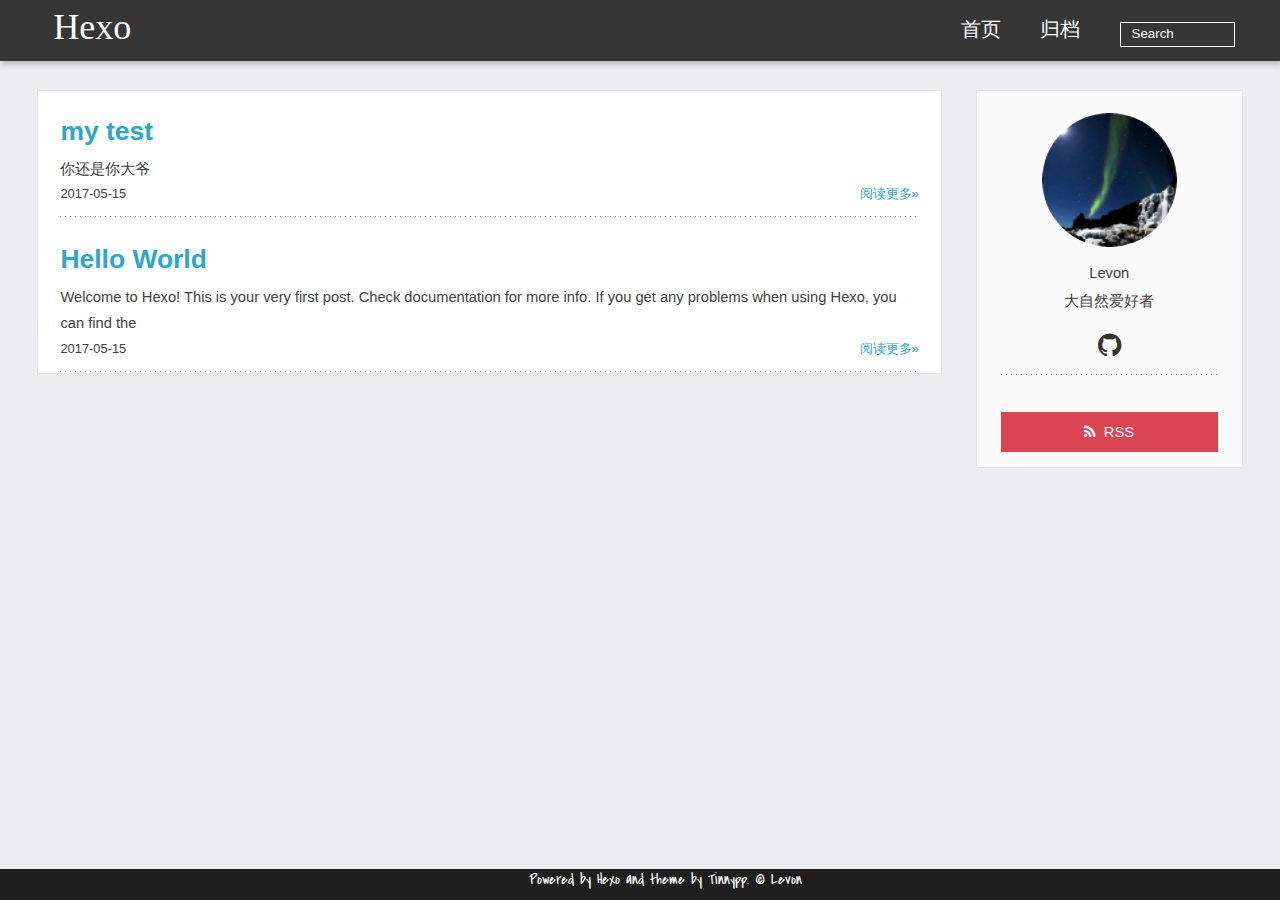
==== commit b99e62cb: "Hexo bolg -1" ====
--- a/index.html
+++ b/index.html
@@ -84,6 +84,30 @@
       
 
 <div id="main">
+
+  <section class="post" itemscope itemprop="blogPost">
+  <article>
+    <h1 itemprop="name">
+      
+        <a href="/2017/05/15/my-test/" title="my test" itemprop="url">
+      
+        my test
+      </a>
+    </h1>
+    
+     
+           <p itemprop="description" >你还是你大爷</p>
+        
+    
+    <p class="article-more-link">
+      <time datetime="2017-05-14T21:45:36.000Z" itemprop="datePublished">2017-05-15</time>
+      
+          <a href="/2017/05/15/my-test/">阅读更多&raquo;</a>
+      
+    </p>
+
+  </article>
+</section>
 
   <section class="post" itemscope itemprop="blogPost">
   <article>
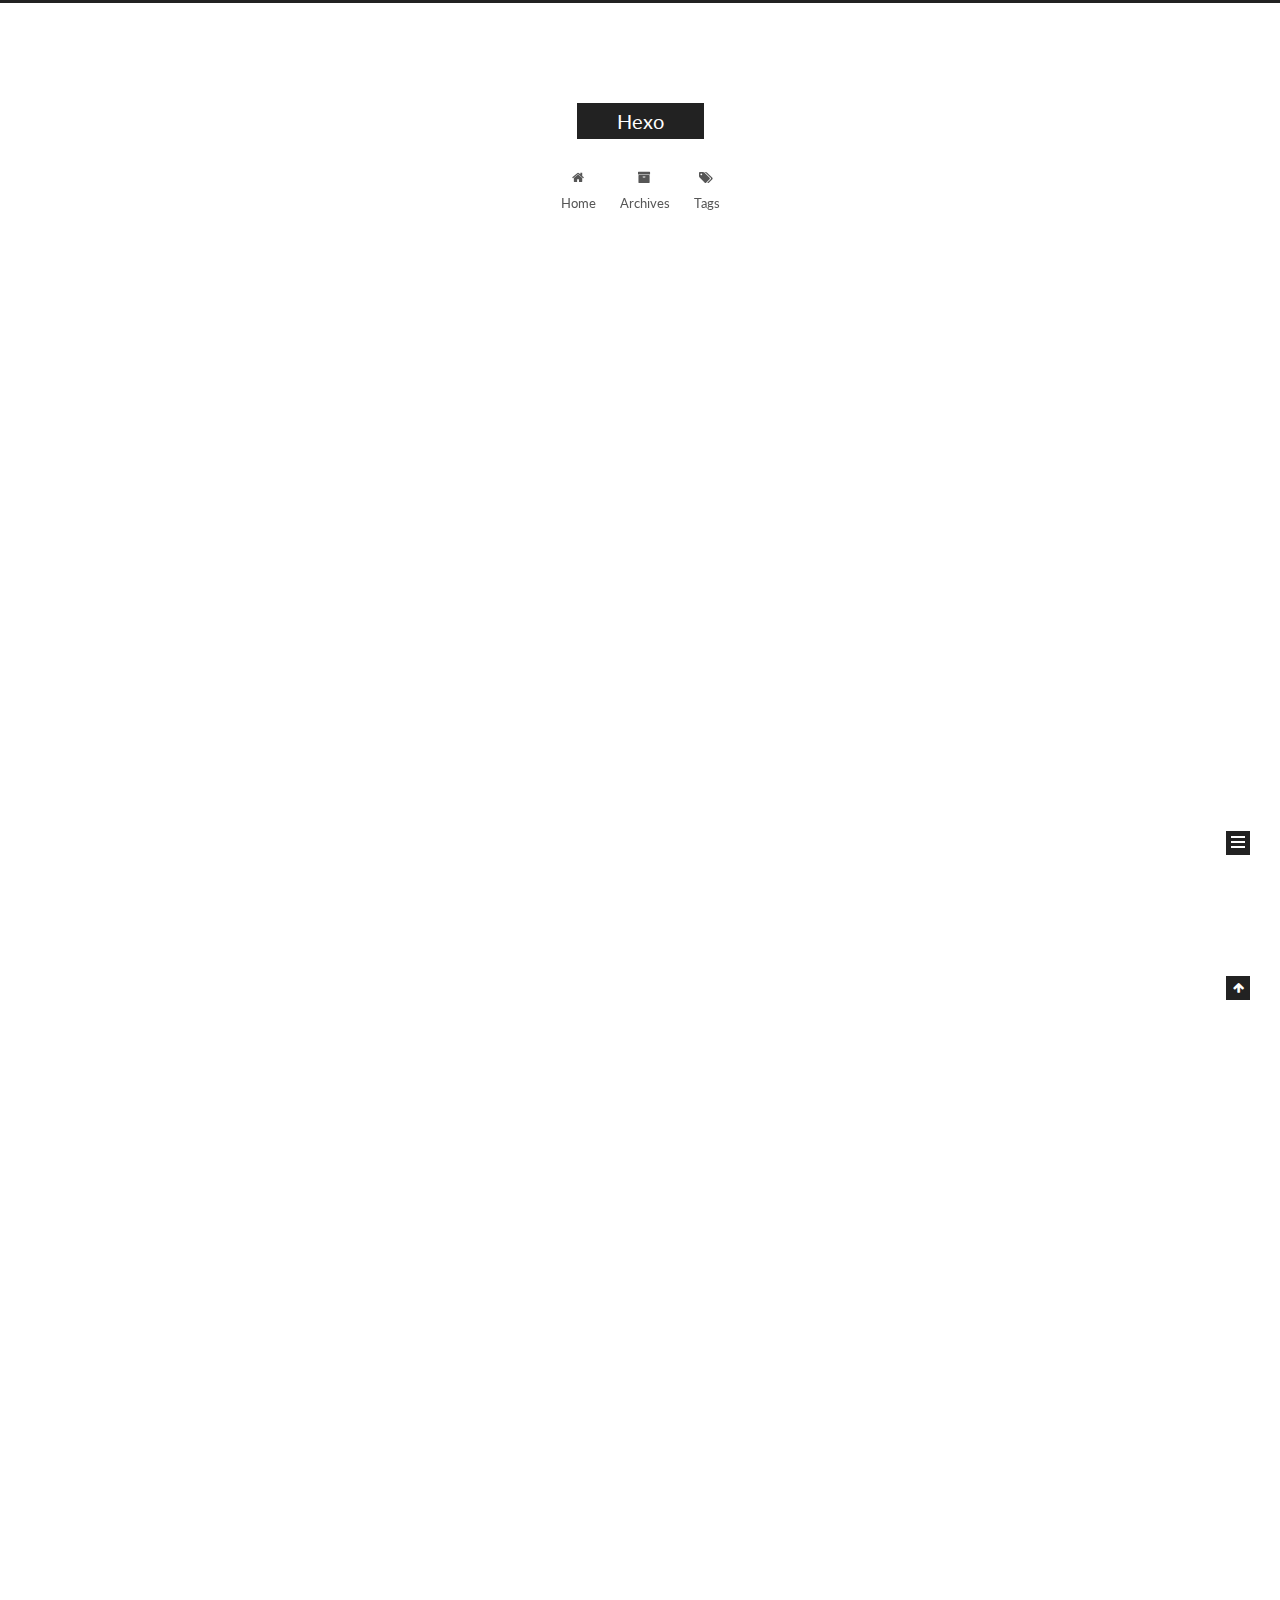
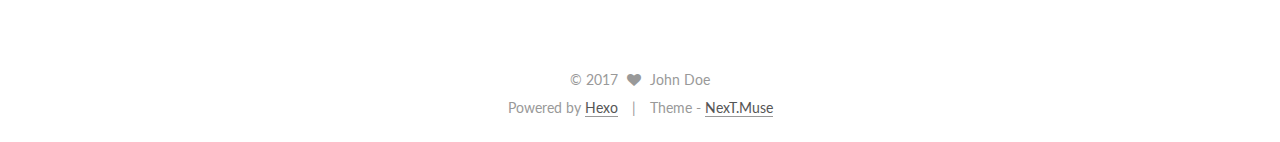
==== commit 6a9af769: "Hexo bolg -1" ====
--- a/index.html
+++ b/index.html
@@ -1,280 +1,721 @@
-
- <!DOCTYPE HTML>
-<html >
+<!doctype html>
+
+
+
+  
+
+
+<html class="theme-next muse use-motion" lang="">
 <head>
-  <meta charset="UTF-8">
-  
-    <title>Hexo</title>
-    <meta name="viewport" content="width=device-width, initial-scale=1, maximum-scale=3, minimum-scale=1">
-    
-    <meta name="author" content="John Doe">
-    
-    
-    
-    
-    <link rel="alternative" href="/Tinnypp/atom.xml" title="Hexo" type="application/atom+xml">
-    
-    
-    <link rel="icon" href="/img/favicon.ico">
-    
-    
-    <link rel="apple-touch-icon" href="/img/myLogo.png">
-    <link rel="apple-touch-icon-precomposed" href="/img/myLogo.png">
-    
-
-  
-    <link href="/css/font-awesome.min.css" rel="stylesheet">
-    
-  
-
-    <link rel="stylesheet" href="/css/style.css">
-    <script>
-var _hmt = _hmt || [];
-(function() {
-  var hm = document.createElement("script");
-  hm.src = "//hm.baidu.com/hm.js?d182ed77fc48758bf45a33835ee35745";
-  var s = document.getElementsByTagName("script")[0]; 
-  s.parentNode.insertBefore(hm, s);
-})();
+  <meta charset="UTF-8"/>
+<meta http-equiv="X-UA-Compatible" content="IE=edge" />
+<meta name="viewport" content="width=device-width, initial-scale=1, maximum-scale=1"/>
+
+
+
+
+
+
+<meta http-equiv="Cache-Control" content="no-transform" />
+<meta http-equiv="Cache-Control" content="no-siteapp" />
+
+
+
+
+
+
+
+
+
+
+
+
+
+
+
+  
+  
+  <link href="/lib/fancybox/source/jquery.fancybox.css?v=2.1.5" rel="stylesheet" type="text/css" />
+
+
+
+
+  
+  
+  
+  
+
+  
+    
+    
+  
+
+  
+
+  
+
+  
+
+  
+
+  
+    
+    
+    <link href="//fonts.googleapis.com/css?family=Lato:300,300italic,400,400italic,700,700italic&subset=latin,latin-ext" rel="stylesheet" type="text/css">
+  
+
+
+
+
+
+
+<link href="/lib/font-awesome/css/font-awesome.min.css?v=4.6.2" rel="stylesheet" type="text/css" />
+
+<link href="/css/main.css?v=5.1.1" rel="stylesheet" type="text/css" />
+
+
+  <meta name="keywords" content="Hexo, NexT" />
+
+
+
+
+
+
+
+
+  <link rel="shortcut icon" type="image/x-icon" href="/favicon.ico?v=5.1.1" />
+
+
+
+
+
+
+<meta property="og:type" content="website">
+<meta property="og:title" content="Hexo">
+<meta property="og:url" content="http://yoursite.com/index.html">
+<meta property="og:site_name" content="Hexo">
+<meta name="twitter:card" content="summary">
+<meta name="twitter:title" content="Hexo">
+
+
+
+<script type="text/javascript" id="hexo.configurations">
+  var NexT = window.NexT || {};
+  var CONFIG = {
+    root: '/',
+    scheme: 'Muse',
+    sidebar: {"position":"left","display":"post","offset":12,"offset_float":0,"b2t":false,"scrollpercent":false},
+    fancybox: true,
+    motion: true,
+    duoshuo: {
+      userId: '0',
+      author: 'Author'
+    },
+    algolia: {
+      applicationID: '',
+      apiKey: '',
+      indexName: '',
+      hits: {"per_page":10},
+      labels: {"input_placeholder":"Search for Posts","hits_empty":"We didn't find any results for the search: ${query}","hits_stats":"${hits} results found in ${time} ms"}
+    }
+  };
 </script>
 
-      <script type="text/javascript">
-  (function(w,d,t,u,n,s,e){w['SwiftypeObject']=n;w[n]=w[n]||function(){
-  (w[n].q=w[n].q||[]).push(arguments);};s=d.createElement(t);
-  e=d.getElementsByTagName(t)[0];s.async=1;s.src=u;e.parentNode.insertBefore(s,e);
-  })(window,document,'script','//s.swiftypecdn.com/install/v1/st.js','_st');
-
-  _st('install','.............Add your swiftype userID...............');
+
+
+  <link rel="canonical" href="http://yoursite.com/"/>
+
+
+
+
+
+  <title>Hexo</title>
+</head>
+
+<body itemscope itemtype="http://schema.org/WebPage" lang="">
+
+  
+
+
+
+
+
+
+
+
+
+
+
+
+
+
+
+  
+  
+    
+  
+
+  <div class="container sidebar-position-left 
+   page-home 
+ ">
+    <div class="headband"></div>
+
+    <header id="header" class="header" itemscope itemtype="http://schema.org/WPHeader">
+      <div class="header-inner"><div class="site-brand-wrapper">
+  <div class="site-meta ">
+    
+
+    <div class="custom-logo-site-title">
+      <a href="/"  class="brand" rel="start">
+        <span class="logo-line-before"><i></i></span>
+        <span class="site-title">Hexo</span>
+        <span class="logo-line-after"><i></i></span>
+      </a>
+    </div>
+      
+        <p class="site-subtitle"></p>
+      
+  </div>
+
+  <div class="site-nav-toggle">
+    <button>
+      <span class="btn-bar"></span>
+      <span class="btn-bar"></span>
+      <span class="btn-bar"></span>
+    </button>
+  </div>
+</div>
+
+<nav class="site-nav">
+  
+
+  
+    <ul id="menu" class="menu">
+      
+        
+        <li class="menu-item menu-item-home">
+          <a href="/" rel="section">
+            
+              <i class="menu-item-icon fa fa-fw fa-home"></i> <br />
+            
+            Home
+          </a>
+        </li>
+      
+        
+        <li class="menu-item menu-item-archives">
+          <a href="/archives" rel="section">
+            
+              <i class="menu-item-icon fa fa-fw fa-archive"></i> <br />
+            
+            Archives
+          </a>
+        </li>
+      
+        
+        <li class="menu-item menu-item-tags">
+          <a href="/tags" rel="section">
+            
+              <i class="menu-item-icon fa fa-fw fa-tags"></i> <br />
+            
+            Tags
+          </a>
+        </li>
+      
+
+      
+    </ul>
+  
+
+  
+</nav>
+
+
+
+ </div>
+    </header>
+
+    <main id="main" class="main">
+      <div class="main-inner">
+        <div class="content-wrap">
+          <div id="content" class="content">
+            
+  <section id="posts" class="posts-expand">
+    
+      
+
+  
+
+  
+  
+  
+
+  <article class="post post-type-normal " itemscope itemtype="http://schema.org/Article">
+    <link itemprop="mainEntityOfPage" href="http://yoursite.com/2017/05/15/my-test/">
+
+    <span hidden itemprop="author" itemscope itemtype="http://schema.org/Person">
+      <meta itemprop="name" content="John Doe">
+      <meta itemprop="description" content="">
+      <meta itemprop="image" content="/images/avatar.gif">
+    </span>
+
+    <span hidden itemprop="publisher" itemscope itemtype="http://schema.org/Organization">
+      <meta itemprop="name" content="Hexo">
+    </span>
+
+    
+      <header class="post-header">
+
+        
+        
+          <h1 class="post-title" itemprop="name headline">
+                
+                <a class="post-title-link" href="/2017/05/15/my-test/" itemprop="url">my test</a></h1>
+        
+
+        <div class="post-meta">
+          <span class="post-time">
+            
+              <span class="post-meta-item-icon">
+                <i class="fa fa-calendar-o"></i>
+              </span>
+              
+                <span class="post-meta-item-text">Posted on</span>
+              
+              <time title="Post created" itemprop="dateCreated datePublished" datetime="2017-05-15T05:45:36+08:00">
+                2017-05-15
+              </time>
+            
+
+            
+
+            
+          </span>
+
+          
+
+          
+            
+          
+
+          
+          
+
+          
+
+          
+
+          
+
+        </div>
+      </header>
+    
+
+    <div class="post-body" itemprop="articleBody">
+
+      
+      
+
+      
+        
+          
+            <h3 id="你还是你大爷"><a href="#你还是你大爷" class="headerlink" title="你还是你大爷"></a>你还是你大爷</h3>
+          
+        
+      
+    </div>
+
+    <div>
+      
+    </div>
+
+    <div>
+      
+    </div>
+
+    <div>
+      
+    </div>
+
+    <footer class="post-footer">
+      
+
+      
+
+      
+
+      
+      
+        <div class="post-eof"></div>
+      
+    </footer>
+  </article>
+
+
+    
+      
+
+  
+
+  
+  
+  
+
+  <article class="post post-type-normal " itemscope itemtype="http://schema.org/Article">
+    <link itemprop="mainEntityOfPage" href="http://yoursite.com/2017/05/15/hello-world/">
+
+    <span hidden itemprop="author" itemscope itemtype="http://schema.org/Person">
+      <meta itemprop="name" content="John Doe">
+      <meta itemprop="description" content="">
+      <meta itemprop="image" content="/images/avatar.gif">
+    </span>
+
+    <span hidden itemprop="publisher" itemscope itemtype="http://schema.org/Organization">
+      <meta itemprop="name" content="Hexo">
+    </span>
+
+    
+      <header class="post-header">
+
+        
+        
+          <h1 class="post-title" itemprop="name headline">
+                
+                <a class="post-title-link" href="/2017/05/15/hello-world/" itemprop="url">Hello World</a></h1>
+        
+
+        <div class="post-meta">
+          <span class="post-time">
+            
+              <span class="post-meta-item-icon">
+                <i class="fa fa-calendar-o"></i>
+              </span>
+              
+                <span class="post-meta-item-text">Posted on</span>
+              
+              <time title="Post created" itemprop="dateCreated datePublished" datetime="2017-05-15T04:40:53+08:00">
+                2017-05-15
+              </time>
+            
+
+            
+
+            
+          </span>
+
+          
+
+          
+            
+          
+
+          
+          
+
+          
+
+          
+
+          
+
+        </div>
+      </header>
+    
+
+    <div class="post-body" itemprop="articleBody">
+
+      
+      
+
+      
+        
+          
+            <p>Welcome to <a href="https://hexo.io/" target="_blank" rel="external">Hexo</a>! This is your very first post. Check <a href="https://hexo.io/docs/" target="_blank" rel="external">documentation</a> for more info. If you get any problems when using Hexo, you can find the answer in <a href="https://hexo.io/docs/troubleshooting.html" target="_blank" rel="external">troubleshooting</a> or you can ask me on <a href="https://github.com/hexojs/hexo/issues" target="_blank" rel="external">GitHub</a>.</p>
+<h2 id="Quick-Start"><a href="#Quick-Start" class="headerlink" title="Quick Start"></a>Quick Start</h2><h3 id="Create-a-new-post"><a href="#Create-a-new-post" class="headerlink" title="Create a new post"></a>Create a new post</h3><figure class="highlight bash"><table><tr><td class="gutter"><pre><div class="line">1</div></pre></td><td class="code"><pre><div class="line">$ hexo new <span class="string">"My New Post"</span></div></pre></td></tr></table></figure>
+<p>More info: <a href="https://hexo.io/docs/writing.html" target="_blank" rel="external">Writing</a></p>
+<h3 id="Run-server"><a href="#Run-server" class="headerlink" title="Run server"></a>Run server</h3><figure class="highlight bash"><table><tr><td class="gutter"><pre><div class="line">1</div></pre></td><td class="code"><pre><div class="line">$ hexo server</div></pre></td></tr></table></figure>
+<p>More info: <a href="https://hexo.io/docs/server.html" target="_blank" rel="external">Server</a></p>
+<h3 id="Generate-static-files"><a href="#Generate-static-files" class="headerlink" title="Generate static files"></a>Generate static files</h3><figure class="highlight bash"><table><tr><td class="gutter"><pre><div class="line">1</div></pre></td><td class="code"><pre><div class="line">$ hexo generate</div></pre></td></tr></table></figure>
+<p>More info: <a href="https://hexo.io/docs/generating.html" target="_blank" rel="external">Generating</a></p>
+<h3 id="Deploy-to-remote-sites"><a href="#Deploy-to-remote-sites" class="headerlink" title="Deploy to remote sites"></a>Deploy to remote sites</h3><figure class="highlight bash"><table><tr><td class="gutter"><pre><div class="line">1</div></pre></td><td class="code"><pre><div class="line">$ hexo deploy</div></pre></td></tr></table></figure>
+<p>More info: <a href="https://hexo.io/docs/deployment.html" target="_blank" rel="external">Deployment</a></p>
+
+          
+        
+      
+    </div>
+
+    <div>
+      
+    </div>
+
+    <div>
+      
+    </div>
+
+    <div>
+      
+    </div>
+
+    <footer class="post-footer">
+      
+
+      
+
+      
+
+      
+      
+        <div class="post-eof"></div>
+      
+    </footer>
+  </article>
+
+
+    
+  </section>
+
+  
+
+
+          </div>
+          
+
+
+          
+
+        </div>
+        
+          
+  
+  <div class="sidebar-toggle">
+    <div class="sidebar-toggle-line-wrap">
+      <span class="sidebar-toggle-line sidebar-toggle-line-first"></span>
+      <span class="sidebar-toggle-line sidebar-toggle-line-middle"></span>
+      <span class="sidebar-toggle-line sidebar-toggle-line-last"></span>
+    </div>
+  </div>
+
+  <aside id="sidebar" class="sidebar">
+    <div class="sidebar-inner">
+
+      
+
+      
+
+      <section class="site-overview sidebar-panel sidebar-panel-active">
+        <div class="site-author motion-element" itemprop="author" itemscope itemtype="http://schema.org/Person">
+          <img class="site-author-image" itemprop="image"
+               src="/images/avatar.gif"
+               alt="John Doe" />
+          <p class="site-author-name" itemprop="name">John Doe</p>
+           
+              <p class="site-description motion-element" itemprop="description"></p>
+          
+        </div>
+        <nav class="site-state motion-element">
+
+          
+            <div class="site-state-item site-state-posts">
+              <a href="/archives">
+                <span class="site-state-item-count">2</span>
+                <span class="site-state-item-name">posts</span>
+              </a>
+            </div>
+          
+
+          
+
+          
+
+        </nav>
+
+        
+
+        <div class="links-of-author motion-element">
+          
+        </div>
+
+        
+        
+
+        
+        
+
+        
+
+
+      </section>
+
+      
+
+      
+
+    </div>
+  </aside>
+
+
+        
+      </div>
+    </main>
+
+    <footer id="footer" class="footer">
+      <div class="footer-inner">
+        <div class="copyright" >
+  
+  &copy; 
+  <span itemprop="copyrightYear">2017</span>
+  <span class="with-love">
+    <i class="fa fa-heart"></i>
+  </span>
+  <span class="author" itemprop="copyrightHolder">John Doe</span>
+</div>
+
+
+<div class="powered-by">
+  Powered by <a class="theme-link" href="https://hexo.io">Hexo</a>
+</div>
+
+<div class="theme-info">
+  Theme -
+  <a class="theme-link" href="https://github.com/iissnan/hexo-theme-next">
+    NexT.Muse
+  </a>
+</div>
+
+
+        
+
+        
+      </div>
+    </footer>
+
+    
+      <div class="back-to-top">
+        <i class="fa fa-arrow-up"></i>
+        
+      </div>
+    
+
+  </div>
+
+  
+
+<script type="text/javascript">
+  if (Object.prototype.toString.call(window.Promise) !== '[object Function]') {
+    window.Promise = null;
+  }
 </script>
-</head>
-
-  <body>
-    <header>
-      <div>
-		
-			<div id="textlogo">
-				<h1 class="site-name"><a href="/" title="Hexo">Hexo</a></h1>
-				<h2 class="blog-motto"></h2>
-			</div>
-			<div class="navbar"><a class="navbutton navmobile" href="#" title="Menu">
-			</a></div>
-			<nav class="animated">
-				<ul>
-                    <ul>
-					 
-						<li><a href="/Tinnypp">首页</a></li>
-					
-						<li><a href="/Tinnypp/archives">归档</a></li>
-					
-					<li>
-					
-						<form class="search" action="/search/index.html" method="get" accept-charset="utf-8">
-						<label>Search</label>
-						<input type="text" id="st-search-inpu" maxlength="20" placeholder="Search" />
-						</form>
-					
-					</li>
-                <!--<li><div class="closeaside"><a class="closebutton" href="#" title="Hide Sidebar"></a></div></li>-->
-
-				</ul>
-			</nav>	
-</div>
-    </header>
-    <div id="container" class="clearfix">
-      
-
-<div id="main">
-
-  <section class="post" itemscope itemprop="blogPost">
-  <article>
-    <h1 itemprop="name">
-      
-        <a href="/2017/05/15/my-test/" title="my test" itemprop="url">
-      
-        my test
-      </a>
-    </h1>
-    
-     
-           <p itemprop="description" >你还是你大爷</p>
-        
-    
-    <p class="article-more-link">
-      <time datetime="2017-05-14T21:45:36.000Z" itemprop="datePublished">2017-05-15</time>
-      
-          <a href="/2017/05/15/my-test/">阅读更多&raquo;</a>
-      
-    </p>
-
-  </article>
-</section>
-
-  <section class="post" itemscope itemprop="blogPost">
-  <article>
-    <h1 itemprop="name">
-      
-        <a href="/2017/05/15/hello-world/" title="Hello World" itemprop="url">
-      
-        Hello World
-      </a>
-    </h1>
-    
-     
-           <p itemprop="description" >Welcome to Hexo! This is your very first post. Check documentation for more info. If you get any problems when using Hexo, you can find the </p>
-        
-    
-    <p class="article-more-link">
-      <time datetime="2017-05-14T20:40:53.000Z" itemprop="datePublished">2017-05-15</time>
-      
-          <a href="/2017/05/15/hello-world/">阅读更多&raquo;</a>
-      
-    </p>
-
-  </article>
-</section>
-
-
-</div>
-      <div id="asidepart">
-<div id="authorInfo">
+
+
+
+
+
+
+
+
+
+  
+
+
+
+
+
+
+
+
+
+
+
+
+  
+  <script type="text/javascript" src="/lib/jquery/index.js?v=2.1.3"></script>
+
+  
+  <script type="text/javascript" src="/lib/fastclick/lib/fastclick.min.js?v=1.0.6"></script>
+
+  
+  <script type="text/javascript" src="/lib/jquery_lazyload/jquery.lazyload.js?v=1.9.7"></script>
+
+  
+  <script type="text/javascript" src="/lib/velocity/velocity.min.js?v=1.2.1"></script>
+
+  
+  <script type="text/javascript" src="/lib/velocity/velocity.ui.min.js?v=1.2.1"></script>
+
+  
+  <script type="text/javascript" src="/lib/fancybox/source/jquery.fancybox.pack.js?v=2.1.5"></script>
+
+
+  
+
+
+  <script type="text/javascript" src="/js/src/utils.js?v=5.1.1"></script>
+
+  <script type="text/javascript" src="/js/src/motion.js?v=5.1.1"></script>
+
+
+
+  
+  
+
+  
+
+  
+
+
+  <script type="text/javascript" src="/js/src/bootstrap.js?v=5.1.1"></script>
+
+
+
+  
+
+
+  
+
+
+
+
 	
-		<div class="author-logo"></div>		
-	
-	
-	<section class="author-info">
-		
-			<p> Levon</p>
-		
-		
-			<p>	大自然爱好者</p>
-		
-	</section>
-	 
-	<div class="social-font" class="clearfix">
-		
-		
-		
-		<a href="https://github.com/levonlin" target="_blank" title="github"></a>
-		
-		
-	</div>
-</div>
-<aside class="clearfix">
-
-
-  
-
-  
-
-  <div class="rsspart">
-	<a href="/Tinnypp/atom.xml" target="_blank" title="rss">RSS</a>
-</div>
-
-</aside>
-</div>
-    </div>
-    <footer><div id="footer" >
-	<div class="copyright">
-		<span>Powered by <a href="https://github.com/hexojs/hexo">Hexo</a> and theme by 
-		<a href="https://github.com/levonlin/Tinnypp">Tinnypp</a>.</span>
-		
-			<span>© Levon</span>
-		
-	<div>
-</div></footer>
-    <script src="/js/jquery-2.1.0.min.js"></script>
-<script type="text/javascript">
-$(document).ready(function(){ 
-  //back to top
-  function backToTop(){
-    var buttonHTML = $("<a href=\"#top\" id=\"back-top\">" + "<span>Back to Top</span></a>");
-    buttonHTML.appendTo($("body"));
-    var buttonToTop = $("#back-top");
-    // hide #back-top first
-    buttonToTop.hide();
-
-    // fade in #back-top
-    $(function() {
-        $(window).scroll(function() {
-            if ($(this).scrollTop() > 200) {
-                buttonToTop.fadeIn();
-            } else {
-                buttonToTop.fadeOut();
-            }
-        });
-        // scroll body to 0px on click
-        buttonToTop.click(function() {
-            $('body,html').animate({
-                scrollTop: 0
-            }, 800);
-            return false;
-        });
-    });
-  }
-  backToTop();
-
-  $('.navbar').click(function(){
-    $('header nav').toggleClass('shownav');
-  });
-  var myWidth = 0;
-  function getSize(){
-    if( typeof( window.innerWidth ) == 'number' ) {
-      myWidth = window.innerWidth;
-    } else if( document.documentElement && document.documentElement.clientWidth) {
-      myWidth = document.documentElement.clientWidth;
-    };
-  };
-  var m = $('#main'),
-      a = $('#asidepart'),
-      c = $('.closeaside'),
-      ta = $('#toc.toc-aside');
-  $(window).resize(function(){
-    getSize(); 
-    if (myWidth >= 1024) {
-      $('header nav').removeClass('shownav');
-    }else
-    {
-      m.removeClass('moveMain');
-      a.css('display', 'block').removeClass('fadeOut');
-        
-    }
-  });
-
-  var show = true;
-  c.click(function(){
-    if(show == true){
-        a.addClass('fadeOut').css('display', 'none');
-        ta.css('display', 'block').addClass('fadeIn');
-        m.addClass('moveMain');  
-    }else{
-        a.css('display', 'block').removeClass('fadeOut').addClass('fadeIn');     
-        ta.css('display', 'none'); 
-        m.removeClass('moveMain');
-        $('#toc.toc-aside').css('display', 'none');
-    }
-    show = !show;
-  });
-});
-</script>
-
-
-
-
-
-<script type="text/javascript">
-  function footerPosition() {
-    var contentHeight = document.documentElement.scrollHeight,
-        winHeight = window.innerHeight;
-    if(contentHeight <= winHeight) {
-      $('footer').addClass('fixed-bottom');
-    } else {
-      $('footer').removeClass('fixed-bottom');
-    }
-  }
-  footerPosition();
-  $(window).resize(footerPosition);
-</script>
-
-
-  </body>
- </html>
+
+
+
+
+
+  
+
+
+
+
+
+  
+
+
+
+
+
+  
+
+
+
+
+
+
+  
+
+
+
+
+
+  
+
+  
+
+  
+
+  
+
+  
+
+</body>
+</html>
--- a/css/main.css
+++ b/css/main.css
@@ -0,0 +1,2547 @@
+/* normalize.css v3.0.2 | MIT License | git.io/normalize */
+html {
+  font-family: sans-serif; /* 1 */
+  -ms-text-size-adjust: 100%; /* 2 */
+  -webkit-text-size-adjust: 100%; /* 2 */
+}
+body {
+  margin: 0;
+}
+article,
+aside,
+details,
+figcaption,
+figure,
+footer,
+header,
+hgroup,
+main,
+menu,
+nav,
+section,
+summary {
+  display: block;
+}
+audio,
+canvas,
+progress,
+video {
+  display: inline-block; /* 1 */
+  vertical-align: baseline; /* 2 */
+}
+audio:not([controls]) {
+  display: none;
+  height: 0;
+}
+[hidden],
+template {
+  display: none;
+}
+a {
+  background-color: transparent;
+}
+a:active,
+a:hover {
+  outline: 0;
+}
+abbr[title] {
+  border-bottom: 1px dotted;
+}
+b,
+strong {
+  font-weight: bold;
+}
+dfn {
+  font-style: italic;
+}
+h1 {
+  font-size: 2em;
+  margin: 0.67em 0;
+}
+mark {
+  background: #ff0;
+  color: #000;
+}
+small {
+  font-size: 80%;
+}
+sub,
+sup {
+  font-size: 75%;
+  line-height: 0;
+  position: relative;
+  vertical-align: baseline;
+}
+sup {
+  top: -0.5em;
+}
+sub {
+  bottom: -0.25em;
+}
+img {
+  border: 0;
+}
+svg:not(:root) {
+  overflow: hidden;
+}
+figure {
+  margin: 1em 40px;
+}
+hr {
+  -moz-box-sizing: content-box;
+  box-sizing: content-box;
+  height: 0;
+}
+pre {
+  overflow: auto;
+}
+code,
+kbd,
+pre,
+samp {
+  font-family: monospace, monospace;
+  font-size: 1em;
+}
+button,
+input,
+optgroup,
+select,
+textarea {
+  color: inherit; /* 1 */
+  font: inherit; /* 2 */
+  margin: 0; /* 3 */
+}
+button {
+  overflow: visible;
+}
+button,
+select {
+  text-transform: none;
+}
+button,
+html input[type="button"],
+input[type="reset"],
+input[type="submit"] {
+  -webkit-appearance: button; /* 2 */
+  cursor: pointer; /* 3 */
+}
+button[disabled],
+html input[disabled] {
+  cursor: default;
+}
+button::-moz-focus-inner,
+input::-moz-focus-inner {
+  border: 0;
+  padding: 0;
+}
+input {
+  line-height: normal;
+}
+input[type="checkbox"],
+input[type="radio"] {
+  box-sizing: border-box; /* 1 */
+  padding: 0; /* 2 */
+}
+input[type="number"]::-webkit-inner-spin-button,
+input[type="number"]::-webkit-outer-spin-button {
+  height: auto;
+}
+input[type="search"] {
+  -webkit-appearance: textfield; /* 1 */
+  -moz-box-sizing: content-box;
+  -webkit-box-sizing: content-box; /* 2 */
+  box-sizing: content-box;
+}
+input[type="search"]::-webkit-search-cancel-button,
+input[type="search"]::-webkit-search-decoration {
+  -webkit-appearance: none;
+}
+fieldset {
+  border: 1px solid #c0c0c0;
+  margin: 0 2px;
+  padding: 0.35em 0.625em 0.75em;
+}
+legend {
+  border: 0; /* 1 */
+  padding: 0; /* 2 */
+}
+textarea {
+  overflow: auto;
+}
+optgroup {
+  font-weight: bold;
+}
+table {
+  border-collapse: collapse;
+  border-spacing: 0;
+}
+td,
+th {
+  padding: 0;
+}
+::selection {
+  background: #262a30;
+  color: #fff;
+}
+body {
+  position: relative;
+  font-family: 'Lato', "PingFang SC", "Microsoft YaHei", sans-serif;
+  font-size: 14px;
+  line-height: 2;
+  color: #555;
+  background: #fff;
+}
+@media (max-width: 767px) {
+  body {
+    padding-right: 0 !important;
+  }
+}
+@media (min-width: 768px) and (max-width: 991px) {
+  body {
+    padding-right: 0 !important;
+  }
+}
+@media (min-width: 1600px) {
+  body {
+    font-size: 16px;
+  }
+}
+h1,
+h2,
+h3,
+h4,
+h5,
+h6 {
+  margin: 0;
+  padding: 0;
+  font-weight: bold;
+  line-height: 1.5;
+  font-family: 'Lato', "PingFang SC", "Microsoft YaHei", sans-serif;
+}
+h2,
+h3,
+h4,
+h5,
+h6 {
+  margin: 20px 0 15px;
+}
+h1 {
+  font-size: 22px;
+}
+@media (max-width: 767px) {
+  h1 {
+    font-size: 18px;
+  }
+}
+h2 {
+  font-size: 20px;
+}
+@media (max-width: 767px) {
+  h2 {
+    font-size: 16px;
+  }
+}
+h3 {
+  font-size: 18px;
+}
+@media (max-width: 767px) {
+  h3 {
+    font-size: 14px;
+  }
+}
+h4 {
+  font-size: 16px;
+}
+@media (max-width: 767px) {
+  h4 {
+    font-size: 12px;
+  }
+}
+h5 {
+  font-size: 14px;
+}
+@media (max-width: 767px) {
+  h5 {
+    font-size: 10px;
+  }
+}
+h6 {
+  font-size: 12px;
+}
+@media (max-width: 767px) {
+  h6 {
+    font-size: 8px;
+  }
+}
+p {
+  margin: 0 0 25px 0;
+}
+a {
+  color: #555;
+  text-decoration: none;
+  border-bottom: 1px solid #999;
+  word-wrap: break-word;
+}
+a:hover {
+  color: #222;
+  border-bottom-color: #222;
+}
+blockquote {
+  margin: 0;
+  padding: 0;
+}
+img {
+  display: block;
+  margin: auto;
+  max-width: 100%;
+  height: auto;
+}
+hr {
+  margin: 40px 0;
+  height: 3px;
+  border: none;
+  background-color: #ddd;
+  background-image: repeating-linear-gradient(-45deg, #fff, #fff 4px, transparent 4px, transparent 8px);
+}
+blockquote {
+  padding: 0 15px;
+  color: #666;
+  border-left: 4px solid #ddd;
+}
+blockquote cite::before {
+  content: "-";
+  padding: 0 5px;
+}
+dt {
+  font-weight: 700;
+}
+dd {
+  margin: 0;
+  padding: 0;
+}
+.text-left {
+  text-align: left;
+}
+.text-center {
+  text-align: center;
+}
+.text-right {
+  text-align: right;
+}
+.text-justify {
+  text-align: justify;
+}
+.text-nowrap {
+  white-space: nowrap;
+}
+.text-lowercase {
+  text-transform: lowercase;
+}
+.text-uppercase {
+  text-transform: uppercase;
+}
+.text-capitalize {
+  text-transform: capitalize;
+}
+.center-block {
+  display: block;
+  margin-left: auto;
+  margin-right: auto;
+}
+.clearfix:before,
+.clearfix:after {
+  content: " ";
+  display: table;
+}
+.clearfix:after {
+  clear: both;
+}
+.pullquote {
+  width: 45%;
+}
+.pullquote.left {
+  float: left;
+  margin-left: 5px;
+  margin-right: 10px;
+}
+.pullquote.right {
+  float: right;
+  margin-left: 10px;
+  margin-right: 5px;
+}
+.affix.affix.affix {
+  position: fixed;
+}
+.translation {
+  margin-top: -20px;
+  font-size: 14px;
+  color: #999;
+}
+.scrollbar-measure {
+  width: 100px;
+  height: 100px;
+  overflow: scroll;
+  position: absolute;
+  top: -9999px;
+}
+.use-motion .motion-element {
+  opacity: 0;
+}
+table {
+  margin: 20px 0;
+  width: 100%;
+  border-collapse: collapse;
+  border-spacing: 0;
+  border: 1px solid #ddd;
+  font-size: 14px;
+  table-layout: fixed;
+  word-wrap: break-all;
+}
+table>tbody>tr:nth-of-type(odd) {
+  background-color: #f9f9f9;
+}
+table>tbody>tr:hover {
+  background-color: #f5f5f5;
+}
+caption,
+th,
+td {
+  padding: 8px;
+  text-align: left;
+  vertical-align: middle;
+  font-weight: normal;
+}
+th,
+td {
+  border-bottom: 3px solid #ddd;
+  border-right: 1px solid #eee;
+}
+th {
+  padding-bottom: 10px;
+  font-weight: 700;
+}
+td {
+  border-bottom-width: 1px;
+}
+html,
+body {
+  height: 100%;
+}
+.container {
+  position: relative;
+  min-height: 100%;
+}
+.header-inner {
+  margin: 0 auto;
+  padding: 100px 0 70px;
+  width: 700px;
+}
+@media (min-width: 1600px) {
+  .container .header-inner {
+    width: 900px;
+  }
+}
+.main {
+  padding-bottom: 150px;
+}
+.main-inner {
+  margin: 0 auto;
+  width: 700px;
+}
+@media (min-width: 1600px) {
+  .container .main-inner {
+    width: 900px;
+  }
+}
+.footer {
+  position: absolute;
+  left: 0;
+  bottom: 0;
+  width: 100%;
+  min-height: 50px;
+}
+.footer-inner {
+  box-sizing: border-box;
+  margin: 20px auto;
+  width: 700px;
+}
+@media (min-width: 1600px) {
+  .container .footer-inner {
+    width: 900px;
+  }
+}
+pre,
+.highlight {
+  overflow: auto;
+  margin: 20px 0;
+  padding: 0;
+  font-size: 13px;
+  color: #4d4d4c;
+  background: #f7f7f7;
+  line-height: 1.6;
+}
+pre,
+code {
+  font-family: consolas, Menlo, "PingFang SC", "Microsoft YaHei", monospace;
+}
+code {
+  padding: 2px 4px;
+  word-wrap: break-word;
+  color: #555;
+  background: #eee;
+  border-radius: 3px;
+  font-size: 13px;
+}
+pre code {
+  padding: 0;
+  color: #4d4d4c;
+  background: none;
+  text-shadow: none;
+}
+.highlight {
+  border-radius: 1px;
+}
+.highlight pre {
+  border: none;
+  margin: 0;
+  padding: 10px 0;
+}
+.highlight table {
+  margin: 0;
+  width: auto;
+  border: none;
+}
+.highlight td {
+  border: none;
+  padding: 0;
+}
+.highlight figcaption {
+  font-size: 1em;
+  color: #4d4d4c;
+  line-height: 1em;
+  margin-bottom: 1em;
+}
+.highlight figcaption:before,
+.highlight figcaption:after {
+  content: " ";
+  display: table;
+}
+.highlight figcaption:after {
+  clear: both;
+}
+.highlight figcaption a {
+  float: right;
+  color: #4d4d4c;
+}
+.highlight figcaption a:hover {
+  border-bottom-color: #4d4d4c;
+}
+.highlight .gutter pre {
+  padding-left: 10px;
+  padding-right: 10px;
+  color: #869194;
+  text-align: right;
+  background-color: #eff2f3;
+}
+.highlight .code pre {
+  width: 100%;
+  padding-left: 10px;
+  padding-right: 10px;
+  background-color: #f7f7f7;
+}
+.highlight .line {
+  height: 20px;
+}
+.gutter {
+  -webkit-user-select: none;
+  -moz-user-select: none;
+  -ms-user-select: none;
+  user-select: none;
+}
+.gist table {
+  width: auto;
+}
+.gist table td {
+  border: none;
+}
+pre .deletion {
+  background: #fdd;
+}
+pre .addition {
+  background: #dfd;
+}
+pre .meta {
+  color: #8959a8;
+}
+pre .comment {
+  color: #8e908c;
+}
+pre .variable,
+pre .attribute,
+pre .tag,
+pre .regexp,
+pre .ruby .constant,
+pre .xml .tag .title,
+pre .xml .pi,
+pre .xml .doctype,
+pre .html .doctype,
+pre .css .id,
+pre .css .class,
+pre .css .pseudo {
+  color: #c82829;
+}
+pre .number,
+pre .preprocessor,
+pre .built_in,
+pre .literal,
+pre .params,
+pre .constant,
+pre .command {
+  color: #f5871f;
+}
+pre .ruby .class .title,
+pre .css .rules .attribute,
+pre .string,
+pre .value,
+pre .inheritance,
+pre .header,
+pre .ruby .symbol,
+pre .xml .cdata,
+pre .special,
+pre .number,
+pre .formula {
+  color: #718c00;
+}
+pre .title,
+pre .css .hexcolor {
+  color: #3e999f;
+}
+pre .function,
+pre .python .decorator,
+pre .python .title,
+pre .ruby .function .title,
+pre .ruby .title .keyword,
+pre .perl .sub,
+pre .javascript .title,
+pre .coffeescript .title {
+  color: #4271ae;
+}
+pre .keyword,
+pre .javascript .function {
+  color: #8959a8;
+}
+.full-image.full-image.full-image {
+  border: none;
+  max-width: 100%;
+  width: auto;
+  margin: 20px auto;
+}
+@media (min-width: 992px) {
+  .full-image.full-image.full-image {
+    max-width: none;
+    width: 110%;
+    margin: 25px -5%;
+  }
+}
+.blockquote-center,
+.page-home .post-type-quote blockquote,
+.page-post-detail .post-type-quote blockquote {
+  position: relative;
+  margin: 40px 0;
+  padding: 0;
+  border-left: none;
+  text-align: center;
+}
+.blockquote-center::before,
+.page-home .post-type-quote blockquote::before,
+.page-post-detail .post-type-quote blockquote::before,
+.blockquote-center::after,
+.page-home .post-type-quote blockquote::after,
+.page-post-detail .post-type-quote blockquote::after {
+  position: absolute;
+  content: ' ';
+  display: block;
+  width: 100%;
+  height: 24px;
+  opacity: 0.2;
+  background-repeat: no-repeat;
+  background-position: 0 -6px;
+  background-size: 22px 22px;
+}
+.blockquote-center::before,
+.page-home .post-type-quote blockquote::before,
+.page-post-detail .post-type-quote blockquote::before {
+  top: -20px;
+  background-image: url("../images/quote-l.svg");
+  border-top: 1px solid #ccc;
+}
+.blockquote-center::after,
+.page-home .post-type-quote blockquote::after,
+.page-post-detail .post-type-quote blockquote::after {
+  bottom: -20px;
+  background-image: url("../images/quote-r.svg");
+  border-bottom: 1px solid #ccc;
+  background-position: 100% 8px;
+}
+.blockquote-center p,
+.page-home .post-type-quote blockquote p,
+.page-post-detail .post-type-quote blockquote p,
+.blockquote-center div,
+.page-home .post-type-quote blockquote div,
+.page-post-detail .post-type-quote blockquote div {
+  text-align: center;
+}
+.post .post-body .group-picture img {
+  box-sizing: border-box;
+  padding: 0 3px;
+  border: none;
+}
+.post .group-picture-row {
+  overflow: hidden;
+  margin-top: 6px;
+}
+.post .group-picture-row:first-child {
+  margin-top: 0;
+}
+.post .group-picture-column {
+  float: left;
+}
+.page-post-detail .post-body .group-picture-column {
+  float: none;
+  margin-top: 10px;
+  width: auto !important;
+}
+.page-post-detail .post-body .group-picture-column img {
+  margin: 0 auto;
+}
+.page-archive .group-picture-container {
+  overflow: hidden;
+}
+.page-archive .group-picture-row {
+  float: left;
+}
+.page-archive .group-picture-row:first-child {
+  margin-top: 6px;
+}
+.page-archive .group-picture-column {
+  max-width: 150px;
+  max-height: 150px;
+}
+.note {
+  padding: 20px;
+  margin: 20px 0;
+  border: 1px solid #eee;
+  border-left-width: 5px;
+  border-radius: 3px;
+}
+.note h2,
+.note h3,
+.note h4,
+.note h5,
+.note h6 {
+  margin-top: 0;
+  margin-bottom: 5px;
+}
+.note p:last-child {
+  margin-bottom: 0;
+}
+.note code {
+  border-radius: 3px;
+}
+.note+.note {
+  margin-top: -5px;
+}
+.default {
+  border-left-color: #777;
+}
+.default h2,
+.default h3,
+.default h4,
+.default h5,
+.default h6 {
+  color: #777;
+}
+.primary {
+  border-left-color: #428bca;
+}
+.primary h2,
+.primary h3,
+.primary h4,
+.primary h5,
+.primary h6 {
+  color: #428bca;
+}
+.success {
+  border-left-color: #5cb85c;
+}
+.success h2,
+.success h3,
+.success h4,
+.success h5,
+.success h6 {
+  color: #5cb85c;
+}
+.danger {
+  border-left-color: #d9534f;
+}
+.danger h2,
+.danger h3,
+.danger h4,
+.danger h5,
+.danger h6 {
+  color: #d9534f;
+}
+.warning {
+  border-left-color: #f0ad4e;
+}
+.warning h2,
+.warning h3,
+.warning h4,
+.warning h5,
+.warning h6 {
+  color: #f0ad4e;
+}
+.info {
+  border-left-color: #5bc0de;
+}
+.info h2,
+.info h3,
+.info h4,
+.info h5,
+.info h6 {
+  color: #5bc0de;
+}
+.btn {
+  display: inline-block;
+  padding: 0 20px;
+  font-size: 14px;
+  color: #fff;
+  background: #222;
+  border: 2px solid #222;
+  text-decoration: none;
+  border-radius: 0;
+  transition-property: background-color;
+  transition-duration: 0.2s;
+  transition-timing-function: ease-in-out;
+  transition-delay: 0s;
+}
+.btn:hover,
+.post-button .btn:hover {
+  border-color: #222;
+  color: #222;
+  background: #fff;
+}
+.btn-bar {
+  display: block;
+  width: 22px;
+  height: 2px;
+  background: #555;
+  border-radius: 1px;
+}
+.btn-bar+.btn-bar {
+  margin-top: 4px;
+}
+.pagination {
+  margin: 120px 0 40px;
+  text-align: center;
+  border-top: 1px solid #eee;
+}
+.page-number-basic,
+.pagination .prev,
+.pagination .next,
+.pagination .page-number,
+.pagination .space {
+  display: inline-block;
+  position: relative;
+  top: -1px;
+  margin: 0 10px;
+  padding: 0 10px;
+  line-height: 30px;
+}
+@media (max-width: 767px) {
+  .page-number-basic,
+  .pagination .prev,
+  .pagination .next,
+  .pagination .page-number,
+  .pagination .space {
+    margin: 0 5px;
+  }
+}
+.pagination .prev,
+.pagination .next,
+.pagination .page-number {
+  border-bottom: 0;
+  border-top: 1px solid #eee;
+  transition-property: border-color;
+  transition-duration: 0.2s;
+  transition-timing-function: ease-in-out;
+  transition-delay: 0s;
+}
+.pagination .prev:hover,
+.pagination .next:hover,
+.pagination .page-number:hover {
+  border-top-color: #222;
+}
+.pagination .space {
+  padding: 0;
+  margin: 0;
+}
+.pagination .prev {
+  margin-left: 0;
+}
+.pagination .next {
+  margin-right: 0;
+}
+.pagination .page-number.current {
+  color: #fff;
+  background: #ccc;
+  border-top-color: #ccc;
+}
+@media (max-width: 767px) {
+  .pagination {
+    border-top: none;
+  }
+  .pagination .prev,
+  .pagination .next,
+  .pagination .page-number {
+    margin-bottom: 10px;
+    border-top: 0;
+    border-bottom: 1px solid #eee;
+  }
+  .pagination .prev:hover,
+  .pagination .next:hover,
+  .pagination .page-number:hover {
+    border-bottom-color: #222;
+  }
+}
+.comments {
+  margin: 60px 20px 0;
+}
+.tag-cloud {
+  text-align: center;
+}
+.tag-cloud a {
+  display: inline-block;
+  margin: 10px;
+}
+.back-to-top {
+  box-sizing: border-box;
+  position: fixed;
+  bottom: -100px;
+  right: 30px;
+  z-index: 1050;
+  padding: 0 6px;
+  width: 24px;
+  background: #222;
+  font-size: 12px;
+  opacity: 1;
+  color: #fff;
+  cursor: pointer;
+  text-align: center;
+  -webkit-transform: translateZ(0);
+  transition-property: bottom;
+  transition-duration: 0.2s;
+  transition-timing-function: ease-in-out;
+  transition-delay: 0s;
+}
+@media (max-width: 767px) {
+  .back-to-top {
+    display: none;
+  }
+}
+@media (min-width: 768px) and (max-width: 991px) {
+  .back-to-top {
+    display: none;
+  }
+}
+.back-to-top.back-to-top-on {
+  bottom: 19px;
+}
+.header {
+  background: transparent;
+}
+.header-inner {
+  position: relative;
+}
+.headband {
+  height: 3px;
+  background: #222;
+}
+.site-meta {
+  margin: 0;
+  text-align: center;
+}
+@media (max-width: 767px) {
+  .site-meta {
+    text-align: center;
+  }
+}
+.brand {
+  position: relative;
+  display: inline-block;
+  padding: 0 40px;
+  color: #fff;
+  background: #222;
+  border-bottom: none;
+}
+.brand:hover {
+  color: #fff;
+}
+.logo {
+  display: inline-block;
+  margin-right: 5px;
+  line-height: 36px;
+  vertical-align: top;
+}
+.site-title {
+  display: inline-block;
+  vertical-align: top;
+  line-height: 36px;
+  font-size: 20px;
+  font-weight: normal;
+  font-family: 'Lato', "PingFang SC", "Microsoft YaHei", sans-serif;
+}
+.site-subtitle {
+  margin-top: 10px;
+  font-size: 13px;
+  color: #999;
+}
+.use-motion .brand {
+  opacity: 0;
+}
+.use-motion .logo,
+.use-motion .site-title,
+.use-motion .site-subtitle {
+  opacity: 0;
+  position: relative;
+  top: -10px;
+}
+.site-nav-toggle {
+  display: none;
+  position: absolute;
+  top: 10px;
+  left: 10px;
+}
+@media (max-width: 767px) {
+  .site-nav-toggle {
+    display: block;
+  }
+}
+.site-nav-toggle button {
+  margin-top: 2px;
+  padding: 9px 10px;
+  background: transparent;
+  border: none;
+}
+@media (max-width: 767px) {
+  .site-nav {
+    display: none;
+    margin: 0 -10px;
+    padding: 0 10px;
+    clear: both;
+    border-top: 1px solid #ddd;
+  }
+}
+@media (min-width: 768px) and (max-width: 991px) {
+  .site-nav {
+    display: block !important;
+  }
+}
+@media (min-width: 992px) {
+  .site-nav {
+    display: block !important;
+  }
+}
+.menu {
+  margin-top: 20px;
+  padding-left: 0;
+  text-align: center;
+}
+.menu .menu-item {
+  display: inline-block;
+  margin: 0 10px;
+  list-style: none;
+}
+@media screen and (max-width: 767px) {
+  .menu .menu-item {
+    margin-top: 10px;
+  }
+}
+.menu .menu-item a {
+  display: block;
+  font-size: 13px;
+  line-height: inherit;
+  border-bottom: 1px solid transparent;
+  transition-property: border-color;
+  transition-duration: 0.2s;
+  transition-timing-function: ease-in-out;
+  transition-delay: 0s;
+}
+.menu .menu-item a:hover {
+  border-bottom-color: #222;
+}
+.menu .menu-item .fa {
+  margin-right: 5px;
+}
+.use-motion .menu-item {
+  opacity: 0;
+}
+.post-body {
+  font-family: 'Lato', "PingFang SC", "Microsoft YaHei", sans-serif;
+}
+@media (max-width: 767px) {
+  .post-body {
+    word-break: break-word;
+  }
+}
+.post-body .fancybox img {
+  display: block !important;
+  margin: 0 auto;
+  cursor: pointer;
+  cursor: zoom-in;
+  cursor: -webkit-zoom-in;
+}
+.post-body .image-caption,
+.post-body .figure .caption {
+  margin: 10px auto 15px;
+  text-align: center;
+  font-size: 14px;
+  color: #999;
+  font-weight: bold;
+  line-height: 1;
+}
+.post-sticky-flag {
+  display: inline-block;
+  font-size: 16px;
+  -ms-transform: rotate(30deg);
+  -webkit-transform: rotate(30deg);
+  -moz-transform: rotate(30deg);
+  -ms-transform: rotate(30deg);
+  -o-transform: rotate(30deg);
+  transform: rotate(30deg);
+}
+.posts-expand {
+  padding-top: 40px;
+}
+@media (max-width: 767px) {
+  .posts-expand {
+    margin: 0 20px;
+  }
+  .post-body pre {
+    padding: 10px;
+  }
+  .post-body pre .gutter pre {
+    padding-right: 10px;
+  }
+  .post-body .highlight {
+    margin-left: 0px;
+    margin-right: 0px;
+    padding: 0;
+  }
+  .post-body .highlight .gutter pre {
+    padding-right: 10px;
+  }
+}
+@media (min-width: 992px) {
+  .posts-expand .post-body {
+    text-align: justify;
+  }
+}
+.posts-expand .post-body h2,
+.posts-expand .post-body h3,
+.posts-expand .post-body h4,
+.posts-expand .post-body h5,
+.posts-expand .post-body h6 {
+  padding-top: 10px;
+}
+.posts-expand .post-body h2 .header-anchor,
+.posts-expand .post-body h3 .header-anchor,
+.posts-expand .post-body h4 .header-anchor,
+.posts-expand .post-body h5 .header-anchor,
+.posts-expand .post-body h6 .header-anchor {
+  float: right;
+  margin-left: 10px;
+  color: #ccc;
+  border-bottom-style: none;
+  visibility: hidden;
+}
+.posts-expand .post-body h2 .header-anchor:hover,
+.posts-expand .post-body h3 .header-anchor:hover,
+.posts-expand .post-body h4 .header-anchor:hover,
+.posts-expand .post-body h5 .header-anchor:hover,
+.posts-expand .post-body h6 .header-anchor:hover {
+  color: inherit;
+}
+.posts-expand .post-body h2:hover .header-anchor,
+.posts-expand .post-body h3:hover .header-anchor,
+.posts-expand .post-body h4:hover .header-anchor,
+.posts-expand .post-body h5:hover .header-anchor,
+.posts-expand .post-body h6:hover .header-anchor {
+  visibility: visible;
+}
+.posts-expand .post-body ul li {
+  list-style: circle;
+}
+.posts-expand .post-body img {
+  box-sizing: border-box;
+  margin: auto;
+  padding: 3px;
+  border: 1px solid #ddd;
+}
+.posts-expand .fancybox img {
+  margin: 0 auto;
+}
+@media (max-width: 767px) {
+  .posts-collapse {
+    margin: 0 20px;
+  }
+  .posts-collapse .post-title,
+  .posts-collapse .post-meta {
+    display: block;
+    width: auto;
+    text-align: left;
+  }
+}
+.posts-collapse {
+  position: relative;
+  z-index: 1010;
+  margin-left: 55px;
+}
+.posts-collapse::after {
+  content: " ";
+  position: absolute;
+  top: 20px;
+  left: 0;
+  margin-left: -2px;
+  width: 4px;
+  height: 100%;
+  background: #f5f5f5;
+  z-index: -1;
+}
+@media (max-width: 767px) {
+  .posts-collapse {
+    margin: 0 20px;
+  }
+}
+.posts-collapse .collection-title {
+  position: relative;
+  margin: 60px 0;
+}
+.posts-collapse .collection-title h2 {
+  margin-left: 20px;
+}
+.posts-collapse .collection-title small {
+  color: #bbb;
+  margin-left: 5px;
+}
+.posts-collapse .collection-title::before {
+  content: " ";
+  position: absolute;
+  left: 0;
+  top: 50%;
+  margin-left: -4px;
+  margin-top: -4px;
+  width: 8px;
+  height: 8px;
+  background: #bbb;
+  border-radius: 50%;
+}
+.posts-collapse .post {
+  margin: 30px 0;
+}
+.posts-collapse .post-header {
+  position: relative;
+  transition-duration: 0.2s;
+  transition-timing-function: ease-in-out;
+  transition-delay: 0s;
+  transition-property: border;
+  border-bottom: 1px dashed #ccc;
+}
+.posts-collapse .post-header::before {
+  content: " ";
+  position: absolute;
+  left: 0;
+  top: 12px;
+  width: 6px;
+  height: 6px;
+  margin-left: -4px;
+  background: #bbb;
+  border-radius: 50%;
+  border: 1px solid #fff;
+  transition-duration: 0.2s;
+  transition-timing-function: ease-in-out;
+  transition-delay: 0s;
+  transition-property: background;
+}
+.posts-collapse .post-header:hover {
+  border-bottom-color: #666;
+}
+.posts-collapse .post-header:hover::before {
+  background: #222;
+}
+.posts-collapse .post-meta {
+  position: absolute;
+  font-size: 12px;
+  left: 20px;
+  top: 5px;
+}
+.posts-collapse .post-comments-count {
+  display: none;
+}
+.posts-collapse .post-title {
+  margin-left: 60px;
+  font-size: 16px;
+  font-weight: normal;
+  line-height: inherit;
+}
+.posts-collapse .post-title::after {
+  margin-left: 3px;
+  opacity: 0.6;
+}
+.posts-collapse .post-title a {
+  color: #666;
+  border-bottom: none;
+}
+.page-home .post-type-quote .post-header,
+.page-post-detail .post-type-quote .post-header,
+.page-home .post-type-quote .post-tags,
+.page-post-detail .post-type-quote .post-tags {
+  display: none;
+}
+.posts-expand .post-title {
+  font-size: 26px;
+  text-align: center;
+  word-break: break-word;
+  font-weight: 400;
+}
+@media (max-width: 767px) {
+  .posts-expand .post-title {
+    font-size: 22px;
+  }
+}
+.posts-expand .post-title-link {
+  display: inline-block;
+  position: relative;
+  color: #555;
+  border-bottom: none;
+  line-height: 1.2;
+  vertical-align: top;
+}
+.posts-expand .post-title-link::before {
+  content: "";
+  position: absolute;
+  width: 100%;
+  height: 2px;
+  bottom: 0;
+  left: 0;
+  background-color: #000;
+  visibility: hidden;
+  -webkit-transform: scaleX(0);
+  -moz-transform: scaleX(0);
+  -ms-transform: scaleX(0);
+  -o-transform: scaleX(0);
+  transform: scaleX(0);
+  transition-duration: 0.2s;
+  transition-timing-function: ease-in-out;
+  transition-delay: 0s;
+}
+.posts-expand .post-title-link:hover::before {
+  visibility: visible;
+  -webkit-transform: scaleX(1);
+  -moz-transform: scaleX(1);
+  -ms-transform: scaleX(1);
+  -o-transform: scaleX(1);
+  transform: scaleX(1);
+}
+.posts-expand .post-title-link .fa {
+  font-size: 16px;
+}
+.posts-expand .post-meta {
+  margin: 3px 0 60px 0;
+  color: #999;
+  font-family: 'Lato', "PingFang SC", "Microsoft YaHei", sans-serif;
+  font-size: 12px;
+  text-align: center;
+}
+.posts-expand .post-meta .post-category-list {
+  display: inline-block;
+  margin: 0;
+  padding: 3px;
+}
+.posts-expand .post-meta .post-category-list-link {
+  color: #999;
+}
+.posts-expand .post-meta .post-description {
+  font-size: 14px;
+  margin-top: 2px;
+}
+.post-wordcount {
+  display: inline-block;
+}
+.post-meta-divider {
+  margin: 0 0.5em;
+}
+.post-meta-item-icon {
+  margin-right: 3px;
+}
+@media (min-width: 768px) and (max-width: 991px) {
+  .post-meta-item-icon {
+    display: inline-block;
+  }
+}
+@media (max-width: 767px) {
+  .post-meta-item-icon {
+    display: inline-block;
+  }
+}
+@media (min-width: 768px) and (max-width: 991px) {
+  .post-meta-item-text {
+    display: none;
+  }
+}
+@media (max-width: 767px) {
+  .post-meta-item-text {
+    display: none;
+  }
+}
+@media (max-width: 767px) {
+  .posts-expand .post-comments-count {
+    display: none;
+  }
+}
+.social-like {
+  font-size: 14px;
+  height: 20px;
+  text-align: center;
+  border-top: 1px solid #eee;
+  padding-top: 9px;
+  margin-top: 45px;
+  display: flex;
+  justify-content: center;
+}
+.vk_like {
+  width: 85px;
+  height: 21px;
+  padding-top: 7px;
+  align-self: center;
+}
+.fb_like {
+  height: 30px;
+  align-self: center;
+}
+.post-button {
+  margin-top: 50px;
+}
+.post-button .btn {
+  color: #fff;
+  font-size: 14px;
+  background: #222;
+  border-radius: 0;
+  line-height: 2;
+  margin: 0 4px 8px 4px;
+}
+.post-button .fa-fw {
+  width: 1.285714285714286em;
+  text-align: left;
+}
+.posts-expand .post-tags {
+  margin-top: 40px;
+  text-align: center;
+}
+.posts-expand .post-tags a {
+  display: inline-block;
+  margin-right: 10px;
+  font-size: 13px;
+}
+.post-nav {
+  display: table;
+  margin-top: 15px;
+  width: 100%;
+  border-top: 1px solid #eee;
+}
+.post-nav-divider {
+  display: table-cell;
+  width: 10%;
+}
+.post-nav-item {
+  display: table-cell;
+  padding: 10px 0 0 0;
+  width: 45%;
+  vertical-align: top;
+}
+.post-nav-item a {
+  position: relative;
+  display: block;
+  line-height: 25px;
+  font-size: 14px;
+  color: #555;
+  border-bottom: none;
+}
+.post-nav-item a:hover {
+  color: #222;
+  border-bottom: none;
+}
+.post-nav-item a:active {
+  top: 2px;
+}
+.post-nav-item .fa {
+  position: absolute;
+  top: 8px;
+  left: 0;
+  font-size: 12px;
+}
+.post-nav-next a {
+  padding-left: 15px;
+}
+.post-nav-prev {
+  text-align: right;
+}
+.post-nav-prev a {
+  padding-right: 15px;
+}
+.post-nav-prev .fa {
+  right: 0;
+  left: auto;
+}
+.posts-expand .post-eof {
+  display: block;
+  margin: 80px auto 60px;
+  width: 8%;
+  height: 1px;
+  background: #ccc;
+  text-align: center;
+}
+.post:last-child .post-eof.post-eof.post-eof {
+  display: none;
+}
+.post-gallery {
+  display: table;
+  table-layout: fixed;
+  width: 100%;
+  border-collapse: separate;
+}
+.post-gallery-row {
+  display: table-row;
+}
+.post-gallery .post-gallery-img {
+  display: table-cell;
+  text-align: center;
+  vertical-align: middle;
+  border: none;
+}
+.post-gallery .post-gallery-img img {
+  max-width: 100%;
+  max-height: 100%;
+  border: none;
+}
+.fancybox-close,
+.fancybox-close:hover {
+  border: none;
+}
+.sidebar {
+  position: fixed;
+  right: 0;
+  top: 0;
+  bottom: 0;
+  width: 0;
+  z-index: 1040;
+  box-shadow: inset 0 2px 6px #000;
+  background: #222;
+  -webkit-transform: translateZ(0);
+}
+.sidebar a {
+  color: #999;
+  border-bottom-color: #555;
+}
+.sidebar a:hover {
+  color: #eee;
+}
+@media (min-width: 768px) and (max-width: 991px) {
+  .sidebar {
+    display: none !important;
+  }
+}
+@media (max-width: 767px) {
+  .sidebar {
+    display: none !important;
+  }
+}
+.sidebar-inner {
+  position: relative;
+  padding: 20px 10px;
+  color: #999;
+  text-align: center;
+}
+.sidebar-toggle {
+  position: fixed;
+  right: 30px;
+  bottom: 45px;
+  width: 14px;
+  height: 14px;
+  padding: 5px;
+  background: #222;
+  line-height: 0;
+  z-index: 1050;
+  cursor: pointer;
+  -webkit-transform: translateZ(0);
+}
+@media (min-width: 768px) and (max-width: 991px) {
+  .sidebar-toggle {
+    display: none;
+  }
+}
+@media (max-width: 767px) {
+  .sidebar-toggle {
+    display: none;
+  }
+}
+.sidebar-toggle-line {
+  position: relative;
+  display: inline-block;
+  vertical-align: top;
+  height: 2px;
+  width: 100%;
+  background: #fff;
+  margin-top: 3px;
+}
+.sidebar-toggle-line:first-child {
+  margin-top: 0;
+}
+.site-author-image {
+  display: block;
+  margin: 0 auto;
+  padding: 2px;
+  max-width: 96px;
+  height: auto;
+  border: 2px solid #333;
+}
+.site-author-name {
+  margin: 5px 0 0;
+  text-align: center;
+  color: #f5f5f5;
+  font-weight: normal;
+}
+.site-description {
+  margin-top: 5px;
+  text-align: center;
+  font-size: 14px;
+  color: #999;
+}
+.site-state {
+  overflow: hidden;
+  line-height: 1.4;
+  white-space: nowrap;
+  text-align: center;
+}
+.site-state-item {
+  display: inline-block;
+  padding: 0 15px;
+  border-left: 1px solid #333;
+}
+.site-state-item:first-child {
+  border-left: none;
+}
+.site-state-item a {
+  border-bottom: none;
+}
+.site-state-item-count {
+  display: block;
+  text-align: center;
+  color: inherit;
+  font-weight: 600;
+  font-size: 18px;
+}
+.site-state-item-name {
+  font-size: 13px;
+  color: inherit;
+}
+.feed-link {
+  margin-top: 20px;
+}
+.feed-link a {
+  display: inline-block;
+  padding: 0 15px;
+  color: #fc6423;
+  border: 1px solid #fc6423;
+  border-radius: 4px;
+}
+.feed-link a i {
+  color: #fc6423;
+  font-size: 14px;
+}
+.feed-link a:hover {
+  color: #fff;
+  background: #fc6423;
+}
+.feed-link a:hover i {
+  color: #fff;
+}
+.links-of-author {
+  margin-top: 20px;
+}
+.links-of-author a {
+  display: inline-block;
+  vertical-align: middle;
+  margin-right: 10px;
+  margin-bottom: 10px;
+  border-bottom-color: #555;
+  font-size: 13px;
+}
+.links-of-author a:before {
+  display: inline-block;
+  vertical-align: middle;
+  margin-right: 3px;
+  content: " ";
+  width: 4px;
+  height: 4px;
+  border-radius: 50%;
+  background: #34ecff;
+}
+.links-of-blogroll {
+  font-size: 13px;
+}
+.links-of-blogroll-title {
+  margin-top: 20px;
+  font-size: 14px;
+  font-weight: 600;
+}
+.links-of-blogroll-list {
+  margin: 0;
+  padding: 0;
+  list-style: none;
+}
+.links-of-blogroll-item {
+  padding: 2px 10px;
+}
+.sidebar-nav {
+  margin: 0 0 20px;
+  padding-left: 0;
+}
+.sidebar-nav li {
+  display: inline-block;
+  cursor: pointer;
+  border-bottom: 1px solid transparent;
+  font-size: 14px;
+  color: #555;
+}
+.sidebar-nav li:hover {
+  color: #f5f5f5;
+}
+.page-post-detail .sidebar-nav-toc {
+  padding: 0 5px;
+}
+.page-post-detail .sidebar-nav-overview {
+  margin-left: 10px;
+}
+.sidebar-nav .sidebar-nav-active {
+  color: #87daff;
+  border-bottom-color: #87daff;
+}
+.sidebar-nav .sidebar-nav-active:hover {
+  color: #87daff;
+}
+.sidebar-panel {
+  display: none;
+}
+.sidebar-panel-active {
+  display: block;
+}
+.post-toc-empty {
+  font-size: 14px;
+  color: #666;
+}
+.post-toc-wrap {
+  overflow: hidden;
+}
+.post-toc {
+  overflow: auto;
+}
+.post-toc ol {
+  margin: 0;
+  padding: 0 2px 5px 10px;
+  text-align: left;
+  list-style: none;
+  font-size: 14px;
+}
+.post-toc ol > ol {
+  padding-left: 0;
+}
+.post-toc ol a {
+  transition-duration: 0.2s;
+  transition-timing-function: ease-in-out;
+  transition-delay: 0s;
+  transition-property: all;
+  color: #999;
+  border-bottom-color: #555;
+}
+.post-toc ol a:hover {
+  color: #ccc;
+  border-bottom-color: #ccc;
+}
+.post-toc .nav-item {
+  overflow: hidden;
+  text-overflow: ellipsis;
+  white-space: nowrap;
+  line-height: 1.8;
+}
+.post-toc .nav .nav-child {
+  display: none;
+}
+.post-toc .nav .active > .nav-child {
+  display: block;
+}
+.post-toc .nav .active-current > .nav-child {
+  display: block;
+}
+.post-toc .nav .active-current > .nav-child > .nav-item {
+  display: block;
+}
+.post-toc .nav .active > a {
+  color: #87daff;
+  border-bottom-color: #87daff;
+}
+.post-toc .nav .active-current > a {
+  color: #87daff;
+}
+.post-toc .nav .active-current > a:hover {
+  color: #87daff;
+}
+.footer {
+  font-size: 14px;
+  color: #999;
+}
+.footer img {
+  border: none;
+}
+.footer-inner {
+  text-align: center;
+}
+.with-love {
+  display: inline-block;
+  margin: 0 5px;
+}
+.powered-by,
+.theme-info {
+  display: inline-block;
+}
+.powered-by {
+  margin-right: 10px;
+}
+.powered-by::after {
+  content: "|";
+  padding-left: 10px;
+}
+.cc-license {
+  margin-top: 10px;
+  text-align: center;
+}
+.cc-license .cc-opacity {
+  opacity: 0.7;
+  border-bottom: none;
+}
+.cc-license .cc-opacity:hover {
+  opacity: 0.9;
+}
+.cc-license img {
+  display: inline-block;
+}
+.theme-next #ds-thread #ds-reset {
+  color: #555;
+}
+.theme-next #ds-thread #ds-reset .ds-replybox {
+  margin-bottom: 30px;
+}
+.theme-next #ds-thread #ds-reset .ds-replybox .ds-avatar,
+.theme-next #ds-reset .ds-avatar img {
+  box-shadow: none;
+}
+.theme-next #ds-thread #ds-reset .ds-textarea-wrapper {
+  border-color: #c7d4e1;
+  background: none;
+  border-top-right-radius: 3px;
+  border-top-left-radius: 3px;
+}
+.theme-next #ds-thread #ds-reset .ds-textarea-wrapper textarea {
+  height: 60px;
+}
+.theme-next #ds-reset .ds-rounded-top {
+  border-radius: 0;
+}
+.theme-next #ds-thread #ds-reset .ds-post-toolbar {
+  box-sizing: border-box;
+  border: 1px solid #c7d4e1;
+  background: #f6f8fa;
+}
+.theme-next #ds-thread #ds-reset .ds-post-options {
+  height: 40px;
+  border: none;
+  background: none;
+}
+.theme-next #ds-thread #ds-reset .ds-toolbar-buttons {
+  top: 11px;
+}
+.theme-next #ds-thread #ds-reset .ds-sync {
+  top: 5px;
+}
+.theme-next #ds-thread #ds-reset .ds-post-button {
+  top: 4px;
+  right: 5px;
+  width: 90px;
+  height: 30px;
+  border: 1px solid #c5ced7;
+  border-radius: 3px;
+  background-image: linear-gradient(#fbfbfc, #f5f7f9);
+  color: #60676d;
+}
+.theme-next #ds-thread #ds-reset .ds-post-button:hover {
+  background-position: 0 -30px;
+  color: #60676d;
+}
+.theme-next #ds-thread #ds-reset .ds-comments-info {
+  padding: 10px 0;
+}
+.theme-next #ds-thread #ds-reset .ds-sort {
+  display: none;
+}
+.theme-next #ds-thread #ds-reset li.ds-tab a.ds-current {
+  border: none;
+  background: #f6f8fa;
+  color: #60676d;
+}
+.theme-next #ds-thread #ds-reset li.ds-tab a.ds-current:hover {
+  background-color: #e9f0f7;
+  color: #60676d;
+}
+.theme-next #ds-thread #ds-reset li.ds-tab a {
+  border-radius: 2px;
+  padding: 5px;
+}
+.theme-next #ds-thread #ds-reset .ds-login-buttons p {
+  color: #999;
+  line-height: 36px;
+}
+.theme-next #ds-thread #ds-reset .ds-login-buttons .ds-service-list li {
+  height: 28px;
+}
+.theme-next #ds-thread #ds-reset .ds-service-list a {
+  background: none;
+  padding: 5px;
+  border: 1px solid;
+  border-radius: 3px;
+  text-align: center;
+}
+.theme-next #ds-thread #ds-reset .ds-service-list a:hover {
+  color: #fff;
+  background: #666;
+}
+.theme-next #ds-thread #ds-reset .ds-service-list .ds-weibo {
+  color: #fc9b00;
+  border-color: #fc9b00;
+}
+.theme-next #ds-thread #ds-reset .ds-service-list .ds-weibo:hover {
+  background: #fc9b00;
+}
+.theme-next #ds-thread #ds-reset .ds-service-list .ds-qq {
+  color: #60a3ec;
+  border-color: #60a3ec;
+}
+.theme-next #ds-thread #ds-reset .ds-service-list .ds-qq:hover {
+  background: #60a3ec;
+}
+.theme-next #ds-thread #ds-reset .ds-service-list .ds-renren {
+  color: #2e7ac4;
+  border-color: #2e7ac4;
+}
+.theme-next #ds-thread #ds-reset .ds-service-list .ds-renren:hover {
+  background: #2e7ac4;
+}
+.theme-next #ds-thread #ds-reset .ds-service-list .ds-douban {
+  color: #37994c;
+  border-color: #37994c;
+}
+.theme-next #ds-thread #ds-reset .ds-service-list .ds-douban:hover {
+  background: #37994c;
+}
+.theme-next #ds-thread #ds-reset .ds-service-list .ds-kaixin {
+  color: #fef20d;
+  border-color: #fef20d;
+}
+.theme-next #ds-thread #ds-reset .ds-service-list .ds-kaixin:hover {
+  background: #fef20d;
+}
+.theme-next #ds-thread #ds-reset .ds-service-list .ds-netease {
+  color: #f00;
+  border-color: #f00;
+}
+.theme-next #ds-thread #ds-reset .ds-service-list .ds-netease:hover {
+  background: #f00;
+}
+.theme-next #ds-thread #ds-reset .ds-service-list .ds-sohu {
+  color: #ffcb05;
+  border-color: #ffcb05;
+}
+.theme-next #ds-thread #ds-reset .ds-service-list .ds-sohu:hover {
+  background: #ffcb05;
+}
+.theme-next #ds-thread #ds-reset .ds-service-list .ds-baidu {
+  color: #2831e0;
+  border-color: #2831e0;
+}
+.theme-next #ds-thread #ds-reset .ds-service-list .ds-baidu:hover {
+  background: #2831e0;
+}
+.theme-next #ds-thread #ds-reset .ds-service-list .ds-google {
+  color: #166bec;
+  border-color: #166bec;
+}
+.theme-next #ds-thread #ds-reset .ds-service-list .ds-google:hover {
+  background: #166bec;
+}
+.theme-next #ds-thread #ds-reset .ds-service-list .ds-weixin {
+  color: #00ce0d;
+  border-color: #00ce0d;
+}
+.theme-next #ds-thread #ds-reset .ds-service-list .ds-weixin:hover {
+  background: #00ce0d;
+}
+.theme-next #ds-thread #ds-reset .ds-service-list .ds-more-services {
+  border: none;
+}
+.theme-next #ds-thread #ds-reset .ds-service-list .ds-more-services:hover {
+  background: none;
+}
+.theme-next #ds-reset .duoshuo-ua-admin {
+  display: inline-block;
+  color: #f00;
+}
+.theme-next #ds-reset .duoshuo-ua-platform,
+.theme-next #ds-reset .duoshuo-ua-browser {
+  color: #ccc;
+}
+.theme-next #ds-reset .duoshuo-ua-platform .fa,
+.theme-next #ds-reset .duoshuo-ua-browser .fa {
+  display: inline-block;
+  margin-right: 3px;
+}
+.theme-next #ds-reset .duoshuo-ua-separator {
+  display: inline-block;
+  margin-left: 5px;
+}
+.theme-next .this_ua {
+  background-color: #ccc !important;
+  border-radius: 4px;
+  padding: 0 5px !important;
+  margin: 1px 1px !important;
+  border: 1px solid #bbb !important;
+  color: #fff;
+  display: inline-block !important;
+}
+.theme-next .this_ua.admin {
+  background-color: #d9534f !important;
+  border-color: #d9534f !important;
+}
+.theme-next .this_ua.platform.iOS,
+.theme-next .this_ua.platform.Mac,
+.theme-next .this_ua.platform.Windows {
+  background-color: #39b3d7 !important;
+  border-color: #46b8da !important;
+}
+.theme-next .this_ua.platform.Linux {
+  background-color: #3a3a3a !important;
+  border-color: #1f1f1f !important;
+}
+.theme-next .this_ua.platform.Android {
+  background-color: #00c47d !important;
+  border-color: #01b171 !important;
+}
+.theme-next .this_ua.browser.Mobile,
+.theme-next .this_ua.browser.Chrome {
+  background-color: #5cb85c !important;
+  border-color: #4cae4c !important;
+}
+.theme-next .this_ua.browser.Firefox {
+  background-color: #f0ad4e !important;
+  border-color: #eea236 !important;
+}
+.theme-next .this_ua.browser.Maxthon,
+.theme-next .this_ua.browser.IE {
+  background-color: #428bca !important;
+  border-color: #357ebd !important;
+}
+.theme-next .this_ua.browser.baidu,
+.theme-next .this_ua.browser.UCBrowser,
+.theme-next .this_ua.browser.Opera {
+  background-color: #d9534f !important;
+  border-color: #d43f3a !important;
+}
+.theme-next .this_ua.browser.Android,
+.theme-next .this_ua.browser.QQBrowser {
+  background-color: #78ace9 !important;
+  border-color: #4cae4c !important;
+}
+.cloud-tie-wrapper img {
+  display: inline-block;
+}
+.cloud-tie-wrapper .total-txt {
+  font-size: 1em !important;
+}
+.cloud-tie-join-count .join-count {
+  color: #555 !important;
+  font-size: inherit !important;
+  margin: 0 !important;
+}
+.post-spread {
+  margin-top: 20px;
+  text-align: center;
+}
+.jiathis_style {
+  display: inline-block;
+}
+.jiathis_style a {
+  border: none;
+}
+.fa {
+  font-family: FontAwesome !important;
+}
+.post-spread {
+  margin-top: 20px;
+  text-align: center;
+}
+.bdshare-slide-button-box a {
+  border: none;
+}
+.bdsharebuttonbox {
+  display: inline-block;
+}
+.bdsharebuttonbox a {
+  border: none;
+}
+.local-search-pop-overlay {
+  position: fixed;
+  width: 100%;
+  height: 100%;
+  top: 0;
+  left: 0;
+  z-index: 2080;
+  background-color: rgba(0,0,0,0.3);
+}
+.local-search-popup {
+  display: none;
+  position: fixed;
+  top: 10%;
+  left: 50%;
+  margin-left: -350px;
+  width: 700px;
+  height: 80%;
+  padding: 0;
+  background: #fff;
+  color: #333;
+  z-index: 9999;
+  border-radius: 5px;
+}
+@media (max-width: 767px) {
+  .local-search-popup {
+    padding: 0;
+    top: 0;
+    left: 0;
+    margin: 0;
+    width: 100%;
+    height: 100%;
+    border-radius: 0;
+  }
+}
+.local-search-popup ul.search-result-list {
+  padding: 0;
+  margin: 0 5px;
+}
+.local-search-popup p.search-result {
+  border-bottom: 1px dashed #ccc;
+  padding: 5px 0;
+}
+.local-search-popup a.search-result-title {
+  font-weight: bold;
+  font-size: 16px;
+}
+.local-search-popup .search-keyword {
+  border-bottom: 1px dashed #f00;
+  font-weight: bold;
+  color: #f00;
+}
+.local-search-popup .local-search-header {
+  padding: 5px;
+  height: 36px;
+  background: #f5f5f5;
+  border-top-left-radius: 5px;
+  border-top-right-radius: 5px;
+}
+.local-search-popup #local-search-result {
+  overflow: auto;
+  position: relative;
+  padding: 5px 25px;
+  height: calc(100% - 55px);
+}
+.local-search-popup .local-search-input-wrapper {
+  display: inline-block;
+  width: calc(100% - 90px);
+  height: 36px;
+  line-height: 36px;
+  padding: 0 5px;
+}
+.local-search-popup .local-search-input-wrapper input {
+  padding: 8px 0;
+  height: 20px;
+  display: block;
+  width: 100%;
+  outline: none;
+  border: none;
+  background: transparent;
+  vertical-align: middle;
+}
+.local-search-popup .search-icon,
+.local-search-popup .popup-btn-close {
+  display: inline-block;
+  font-size: 18px;
+  color: #999;
+  height: 36px;
+  width: 18px;
+  padding-left: 10px;
+  padding-right: 10px;
+}
+.local-search-popup .search-icon {
+  float: left;
+}
+.local-search-popup .popup-btn-close {
+  border-left: 1px solid #eee;
+  float: right;
+  cursor: pointer;
+}
+.local-search-popup #no-result {
+  position: absolute;
+  left: 50%;
+  top: 50%;
+  -webkit-transform: translate(-50%, -50%);
+  -webkit-transform: translate(-50%, -50%);
+  -moz-transform: translate(-50%, -50%);
+  -ms-transform: translate(-50%, -50%);
+  -o-transform: translate(-50%, -50%);
+  transform: translate(-50%, -50%);
+  color: #ccc;
+}
+.site-uv,
+.site-pv,
+.page-pv {
+  display: inline-block;
+}
+.site-uv .busuanzi-value,
+.site-pv .busuanzi-value,
+.page-pv .busuanzi-value {
+  margin: 0 5px;
+}
+.site-uv {
+  margin-right: 10px;
+}
+.site-uv::after {
+  content: "|";
+  padding-left: 10px;
+}
+.use-motion .post {
+  opacity: 0;
+}
+.page-archive .archive-page-counter {
+  position: relative;
+  top: 3px;
+  left: 20px;
+}
+@media (max-width: 767px) {
+  .page-archive .archive-page-counter {
+    top: 5px;
+  }
+}
+.page-archive .posts-collapse .archive-move-on {
+  position: absolute;
+  top: 11px;
+  left: 0;
+  margin-left: -6px;
+  width: 10px;
+  height: 10px;
+  opacity: 0.5;
+  background: #555;
+  border: 1px solid #fff;
+  border-radius: 50%;
+}
+.category-all-page .category-all-title {
+  text-align: center;
+}
+.category-all-page .category-all {
+  margin-top: 20px;
+}
+.category-all-page .category-list {
+  margin: 0;
+  padding: 0;
+  list-style: none;
+}
+.category-all-page .category-list-item {
+  margin: 5px 10px;
+}
+.category-all-page .category-list-count {
+  color: #bbb;
+}
+.category-all-page .category-list-count:before {
+  display: inline;
+  content: " (";
+}
+.category-all-page .category-list-count:after {
+  display: inline;
+  content: ") ";
+}
+.category-all-page .category-list-child {
+  padding-left: 10px;
+}
+#schedule ul#event-list {
+  padding-left: 30px;
+}
+#schedule ul#event-list hr {
+  margin: 20px 0 45px 0 !important;
+  background: #222;
+}
+#schedule ul#event-list hr:after {
+  display: inline-block;
+  content: 'NOW';
+  background: #222;
+  color: #fff;
+  font-weight: bold;
+  text-align: right;
+  padding: 0 5px;
+}
+#schedule ul#event-list li.event {
+  margin: 20px 0px;
+  background: #f9f9f9;
+  padding-left: 10px;
+  min-height: 40px;
+}
+#schedule ul#event-list li.event h2.event-summary {
+  margin: 0;
+  padding-bottom: 3px;
+}
+#schedule ul#event-list li.event h2.event-summary:before {
+  display: inline-block;
+  font-family: FontAwesome;
+  font-size: 8px;
+  content: '\f111';
+  vertical-align: middle;
+  margin-right: 25px;
+  color: #bbb;
+}
+#schedule ul#event-list li.event span.event-relative-time {
+  display: inline-block;
+  font-size: 12px;
+  font-weight: 400;
+  padding-left: 12px;
+  color: #bbb;
+}
+#schedule ul#event-list li.event span.event-details {
+  display: block;
+  color: #bbb;
+  margin-left: 56px;
+  padding-top: 3px;
+  padding-bottom: 6px;
+  text-indent: -24px;
+  line-height: 18px;
+}
+#schedule ul#event-list li.event span.event-details:before {
+  text-indent: 0;
+  display: inline-block;
+  width: 14px;
+  font-family: FontAwesome;
+  text-align: center;
+  margin-right: 9px;
+  color: #bbb;
+}
+#schedule ul#event-list li.event span.event-details.event-location:before {
+  content: '\f041';
+}
+#schedule ul#event-list li.event span.event-details.event-duration:before {
+  content: '\f017';
+}
+#schedule ul#event-list li.event-past {
+  background: #fcfcfc;
+}
+#schedule ul#event-list li.event-past > * {
+  opacity: 0.6;
+}
+#schedule ul#event-list li.event-past h2.event-summary {
+  color: #bbb;
+}
+#schedule ul#event-list li.event-past h2.event-summary:before {
+  color: #dfdfdf;
+}
+#schedule ul#event-list li.event-now {
+  background: #222;
+  color: #fff;
+  padding: 15px 0 15px 10px;
+}
+#schedule ul#event-list li.event-now h2.event-summary:before {
+  -webkit-transform: scale(1.2);
+  -moz-transform: scale(1.2);
+  -ms-transform: scale(1.2);
+  -o-transform: scale(1.2);
+  transform: scale(1.2);
+  color: #fff;
+  animation: dot-flash 1s alternate infinite ease-in-out;
+}
+#schedule ul#event-list li.event-now * {
+  color: #fff !important;
+}
+@-moz-keyframes dot-flash {
+  from {
+    opacity: 1;
+    -webkit-transform: scale(1.1);
+    -moz-transform: scale(1.1);
+    -ms-transform: scale(1.1);
+    -o-transform: scale(1.1);
+    transform: scale(1.1);
+  }
+  to {
+    opacity: 0;
+    -webkit-transform: scale(1);
+    -moz-transform: scale(1);
+    -ms-transform: scale(1);
+    -o-transform: scale(1);
+    transform: scale(1);
+  }
+}
+@-webkit-keyframes dot-flash {
+  from {
+    opacity: 1;
+    -webkit-transform: scale(1.1);
+    -moz-transform: scale(1.1);
+    -ms-transform: scale(1.1);
+    -o-transform: scale(1.1);
+    transform: scale(1.1);
+  }
+  to {
+    opacity: 0;
+    -webkit-transform: scale(1);
+    -moz-transform: scale(1);
+    -ms-transform: scale(1);
+    -o-transform: scale(1);
+    transform: scale(1);
+  }
+}
+@-o-keyframes dot-flash {
+  from {
+    opacity: 1;
+    -webkit-transform: scale(1.1);
+    -moz-transform: scale(1.1);
+    -ms-transform: scale(1.1);
+    -o-transform: scale(1.1);
+    transform: scale(1.1);
+  }
+  to {
+    opacity: 0;
+    -webkit-transform: scale(1);
+    -moz-transform: scale(1);
+    -ms-transform: scale(1);
+    -o-transform: scale(1);
+    transform: scale(1);
+  }
+}
+@keyframes dot-flash {
+  from {
+    opacity: 1;
+    -webkit-transform: scale(1.1);
+    -moz-transform: scale(1.1);
+    -ms-transform: scale(1.1);
+    -o-transform: scale(1.1);
+    transform: scale(1.1);
+  }
+  to {
+    opacity: 0;
+    -webkit-transform: scale(1);
+    -moz-transform: scale(1);
+    -ms-transform: scale(1);
+    -o-transform: scale(1);
+    transform: scale(1);
+  }
+}
+.page-post-detail .sidebar-toggle-line {
+  background: #87daff;
+}
+.page-post-detail .comments {
+  overflow: hidden;
+}
+@media (max-width: 767px) {
+  .header-inner,
+  .container .main-inner,
+  .footer-inner {
+    width: auto;
+  }
+}
+embed {
+  display: block;
+  margin: 0px auto 25px auto;
+}
+.custom-logo .site-meta-headline {
+  text-align: center;
+}
+.custom-logo .brand {
+  background: none;
+}
+.custom-logo .site-title {
+  margin: 10px auto 0;
+  font-size: 24px;
+  color: #222;
+}
+.custom-logo .site-title a {
+  border: none;
+}
+.custom-logo-image {
+  margin: 0 auto;
+  padding: 5px;
+  max-width: 150px;
+  background: #fff;
+}
+@media (max-width: 767px) {
+  .site-nav {
+    position: absolute;
+    left: 0;
+    top: 52px;
+    margin: 0;
+    width: 100%;
+    padding: 0;
+    background: #fff;
+    border-bottom: 1px solid #ddd;
+    z-index: 1;
+  }
+}
+@media (max-width: 767px) {
+  .menu {
+    text-align: left;
+  }
+}
+@media (max-width: 767px) {
+  .menu .menu-item {
+    display: block;
+    margin: 0 10px;
+    vertical-align: top;
+  }
+}
+@media (max-width: 767px) {
+  .menu .menu-item br {
+    display: none;
+  }
+}
+@media (max-width: 767px) {
+  .menu .menu-item a {
+    padding: 5px 10px;
+  }
+}
+.menu .menu-item .fa {
+  margin-right: 0;
+}
+.site-search form {
+  display: none;
+}
+.links-of-blogroll-inline .links-of-blogroll-item {
+  display: inline-block;
+}
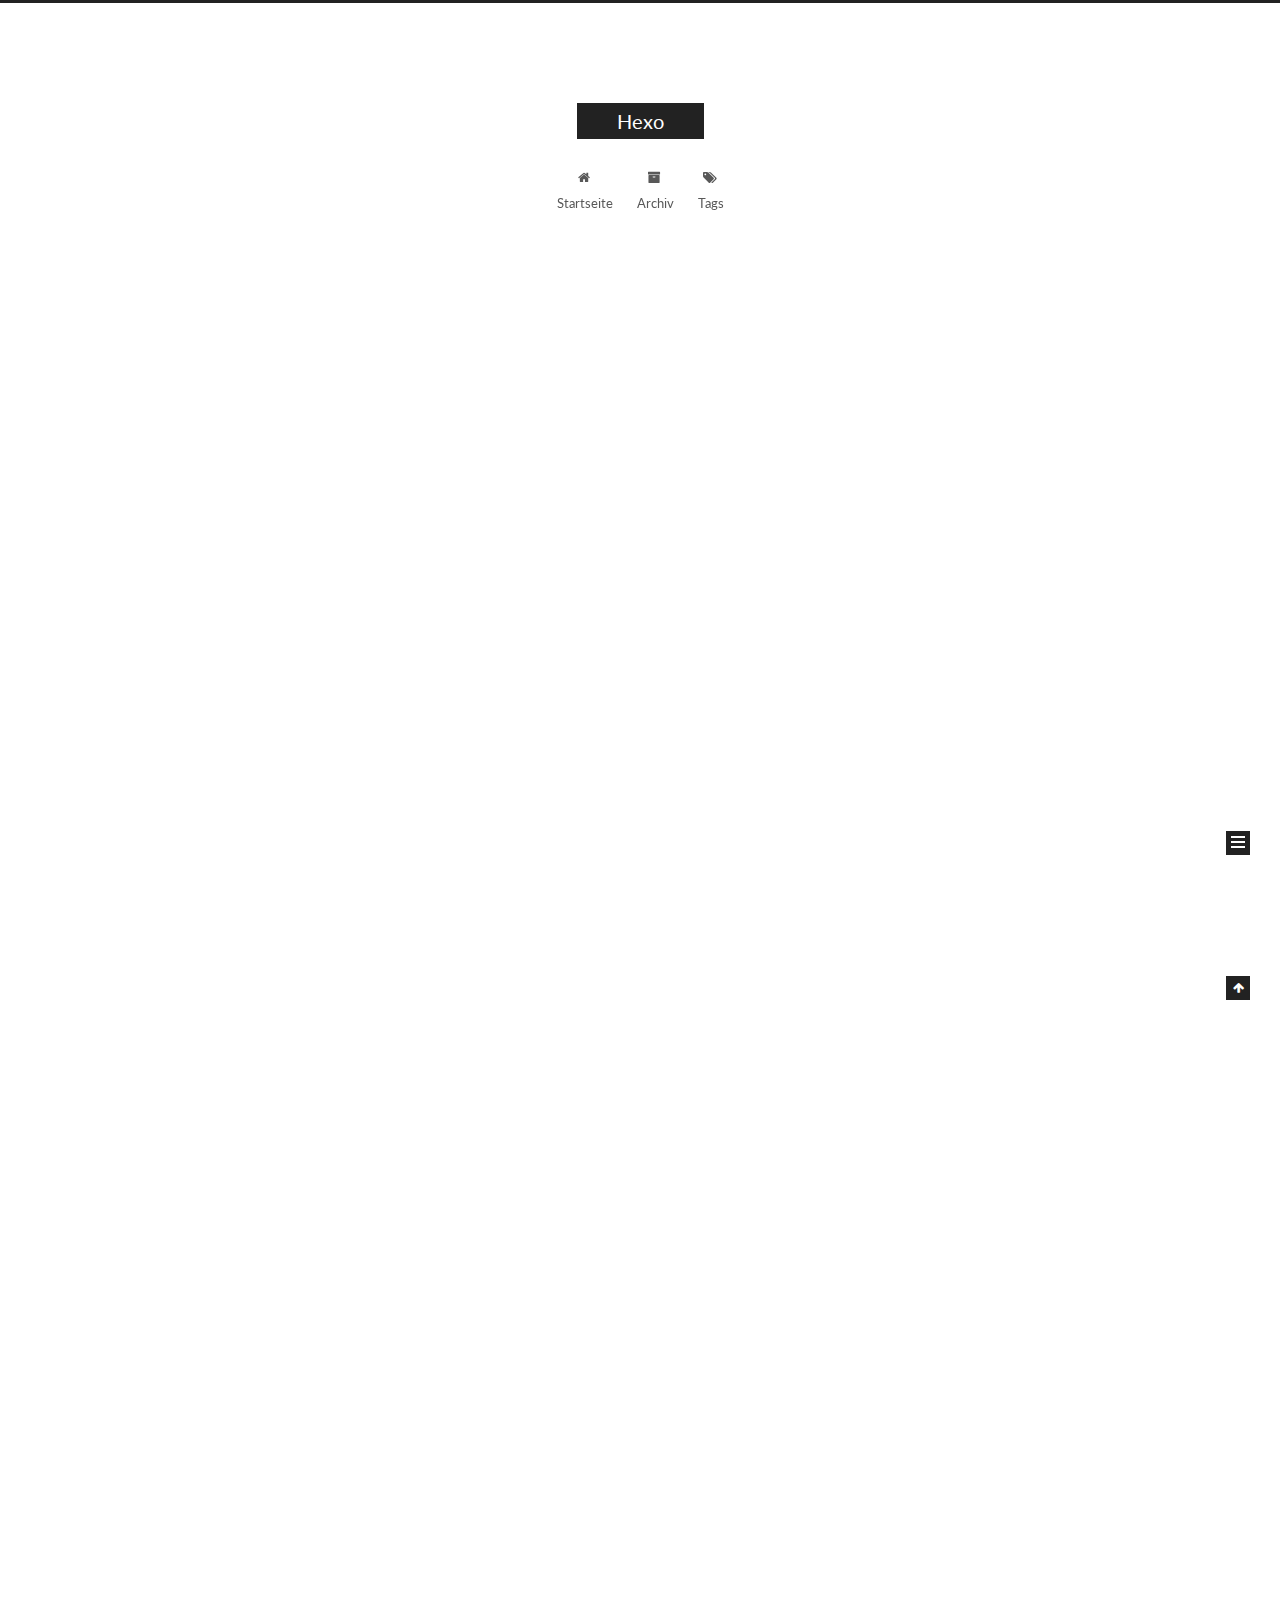
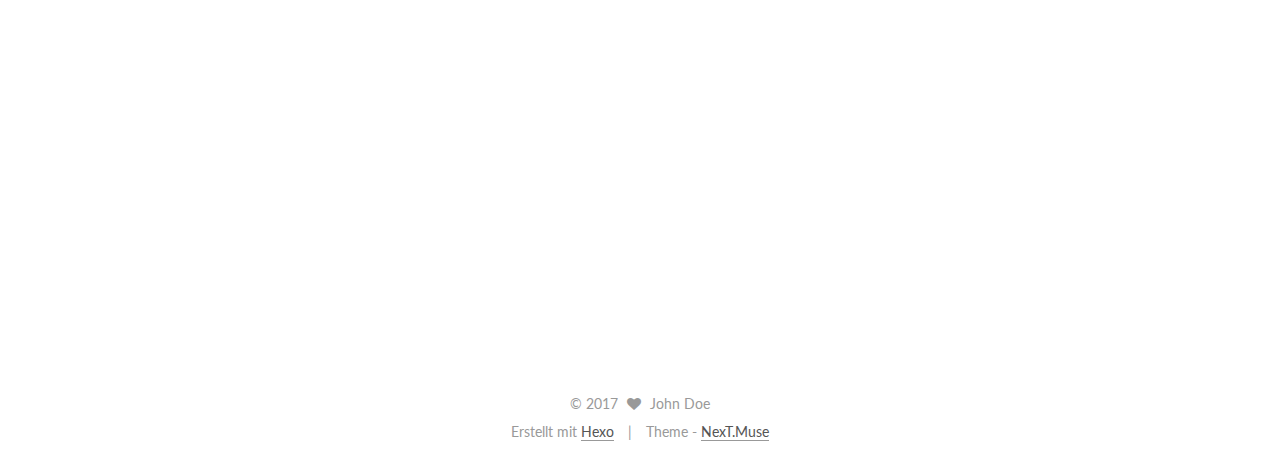
==== commit 1493a05b: "Hexo bolg -1" ====
--- a/index.html
+++ b/index.html
@@ -198,7 +198,7 @@
             
               <i class="menu-item-icon fa fa-fw fa-home"></i> <br />
             
-            Home
+            Startseite
           </a>
         </li>
       
@@ -208,7 +208,7 @@
             
               <i class="menu-item-icon fa fa-fw fa-archive"></i> <br />
             
-            Archives
+            Archiv
           </a>
         </li>
       
@@ -251,7 +251,7 @@
   
 
   <article class="post post-type-normal " itemscope itemtype="http://schema.org/Article">
-    <link itemprop="mainEntityOfPage" href="http://yoursite.com/2017/05/15/my-test/">
+    <link itemprop="mainEntityOfPage" href="http://yoursite.com/2017/05/15/1/">
 
     <span hidden itemprop="author" itemscope itemtype="http://schema.org/Person">
       <meta itemprop="name" content="John Doe">
@@ -270,7 +270,7 @@
         
           <h1 class="post-title" itemprop="name headline">
                 
-                <a class="post-title-link" href="/2017/05/15/my-test/" itemprop="url">my test</a></h1>
+                <a class="post-title-link" href="/2017/05/15/1/" itemprop="url">Unbenannt</a></h1>
         
 
         <div class="post-meta">
@@ -280,9 +280,9 @@
                 <i class="fa fa-calendar-o"></i>
               </span>
               
-                <span class="post-meta-item-text">Posted on</span>
+                <span class="post-meta-item-text">Veröffentlicht am</span>
               
-              <time title="Post created" itemprop="dateCreated datePublished" datetime="2017-05-15T05:45:36+08:00">
+              <time title="Post created" itemprop="dateCreated datePublished" datetime="2017-05-15T06:18:36+08:00">
                 2017-05-15
               </time>
             
@@ -319,7 +319,8 @@
       
         
           
-            <h3 id="你还是你大爷"><a href="#你还是你大爷" class="headerlink" title="你还是你大爷"></a>你还是你大爷</h3>
+            <h4 id="西王母蟠桃大贱卖！"><a href="#西王母蟠桃大贱卖！" class="headerlink" title="西王母蟠桃大贱卖！"></a>西王母蟠桃大贱卖！</h4><p><img src="http://img.3jy.com/uploadfile/201403/07u/20140307030031754.jpg" alt=""></p>
+
           
         
       
@@ -362,7 +363,7 @@
   
 
   <article class="post post-type-normal " itemscope itemtype="http://schema.org/Article">
-    <link itemprop="mainEntityOfPage" href="http://yoursite.com/2017/05/15/hello-world/">
+    <link itemprop="mainEntityOfPage" href="http://yoursite.com/2017/05/15/my-test/">
 
     <span hidden itemprop="author" itemscope itemtype="http://schema.org/Person">
       <meta itemprop="name" content="John Doe">
@@ -381,7 +382,7 @@
         
           <h1 class="post-title" itemprop="name headline">
                 
-                <a class="post-title-link" href="/2017/05/15/hello-world/" itemprop="url">Hello World</a></h1>
+                <a class="post-title-link" href="/2017/05/15/my-test/" itemprop="url">my test</a></h1>
         
 
         <div class="post-meta">
@@ -391,7 +392,118 @@
                 <i class="fa fa-calendar-o"></i>
               </span>
               
-                <span class="post-meta-item-text">Posted on</span>
+                <span class="post-meta-item-text">Veröffentlicht am</span>
+              
+              <time title="Post created" itemprop="dateCreated datePublished" datetime="2017-05-15T05:45:36+08:00">
+                2017-05-15
+              </time>
+            
+
+            
+
+            
+          </span>
+
+          
+
+          
+            
+          
+
+          
+          
+
+          
+
+          
+
+          
+
+        </div>
+      </header>
+    
+
+    <div class="post-body" itemprop="articleBody">
+
+      
+      
+
+      
+        
+          
+            <h3 id="你还是你大爷"><a href="#你还是你大爷" class="headerlink" title="你还是你大爷"></a>你还是你大爷</h3>
+          
+        
+      
+    </div>
+
+    <div>
+      
+    </div>
+
+    <div>
+      
+    </div>
+
+    <div>
+      
+    </div>
+
+    <footer class="post-footer">
+      
+
+      
+
+      
+
+      
+      
+        <div class="post-eof"></div>
+      
+    </footer>
+  </article>
+
+
+    
+      
+
+  
+
+  
+  
+  
+
+  <article class="post post-type-normal " itemscope itemtype="http://schema.org/Article">
+    <link itemprop="mainEntityOfPage" href="http://yoursite.com/2017/05/15/hello-world/">
+
+    <span hidden itemprop="author" itemscope itemtype="http://schema.org/Person">
+      <meta itemprop="name" content="John Doe">
+      <meta itemprop="description" content="">
+      <meta itemprop="image" content="/images/avatar.gif">
+    </span>
+
+    <span hidden itemprop="publisher" itemscope itemtype="http://schema.org/Organization">
+      <meta itemprop="name" content="Hexo">
+    </span>
+
+    
+      <header class="post-header">
+
+        
+        
+          <h1 class="post-title" itemprop="name headline">
+                
+                <a class="post-title-link" href="/2017/05/15/hello-world/" itemprop="url">Hello World</a></h1>
+        
+
+        <div class="post-meta">
+          <span class="post-time">
+            
+              <span class="post-meta-item-icon">
+                <i class="fa fa-calendar-o"></i>
+              </span>
+              
+                <span class="post-meta-item-text">Veröffentlicht am</span>
               
               <time title="Post created" itemprop="dateCreated datePublished" datetime="2017-05-15T04:40:53+08:00">
                 2017-05-15
@@ -518,8 +630,8 @@
           
             <div class="site-state-item site-state-posts">
               <a href="/archives">
-                <span class="site-state-item-count">2</span>
-                <span class="site-state-item-name">posts</span>
+                <span class="site-state-item-count">3</span>
+                <span class="site-state-item-name">Artikel</span>
               </a>
             </div>
           
@@ -573,7 +685,7 @@
 
 
 <div class="powered-by">
-  Powered by <a class="theme-link" href="https://hexo.io">Hexo</a>
+  Erstellt mit  <a class="theme-link" href="https://hexo.io">Hexo</a>
 </div>
 
 <div class="theme-info">
--- a/css/main.css
+++ b/css/main.css
@@ -1695,7 +1695,7 @@
   width: 4px;
   height: 4px;
   border-radius: 50%;
-  background: #34ecff;
+  background: #9a2f0a;
 }
 .links-of-blogroll {
   font-size: 13px;
